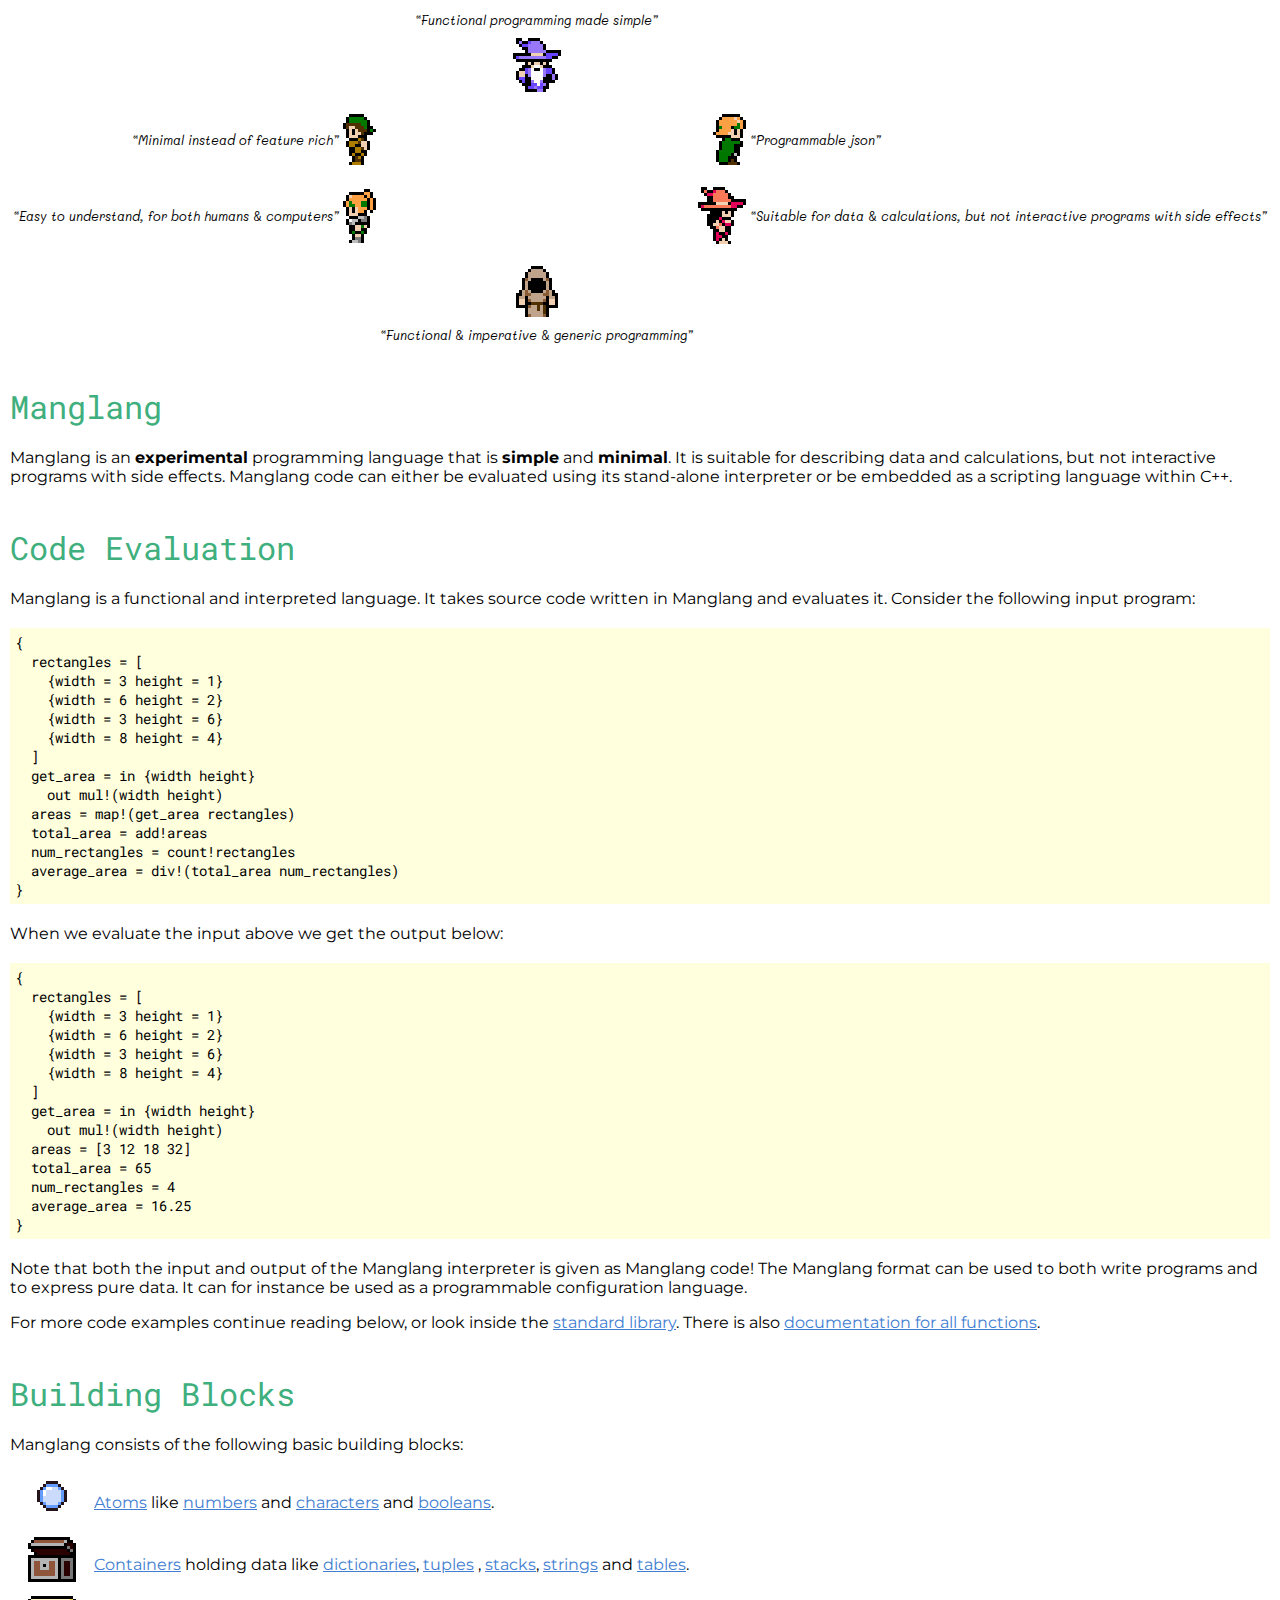
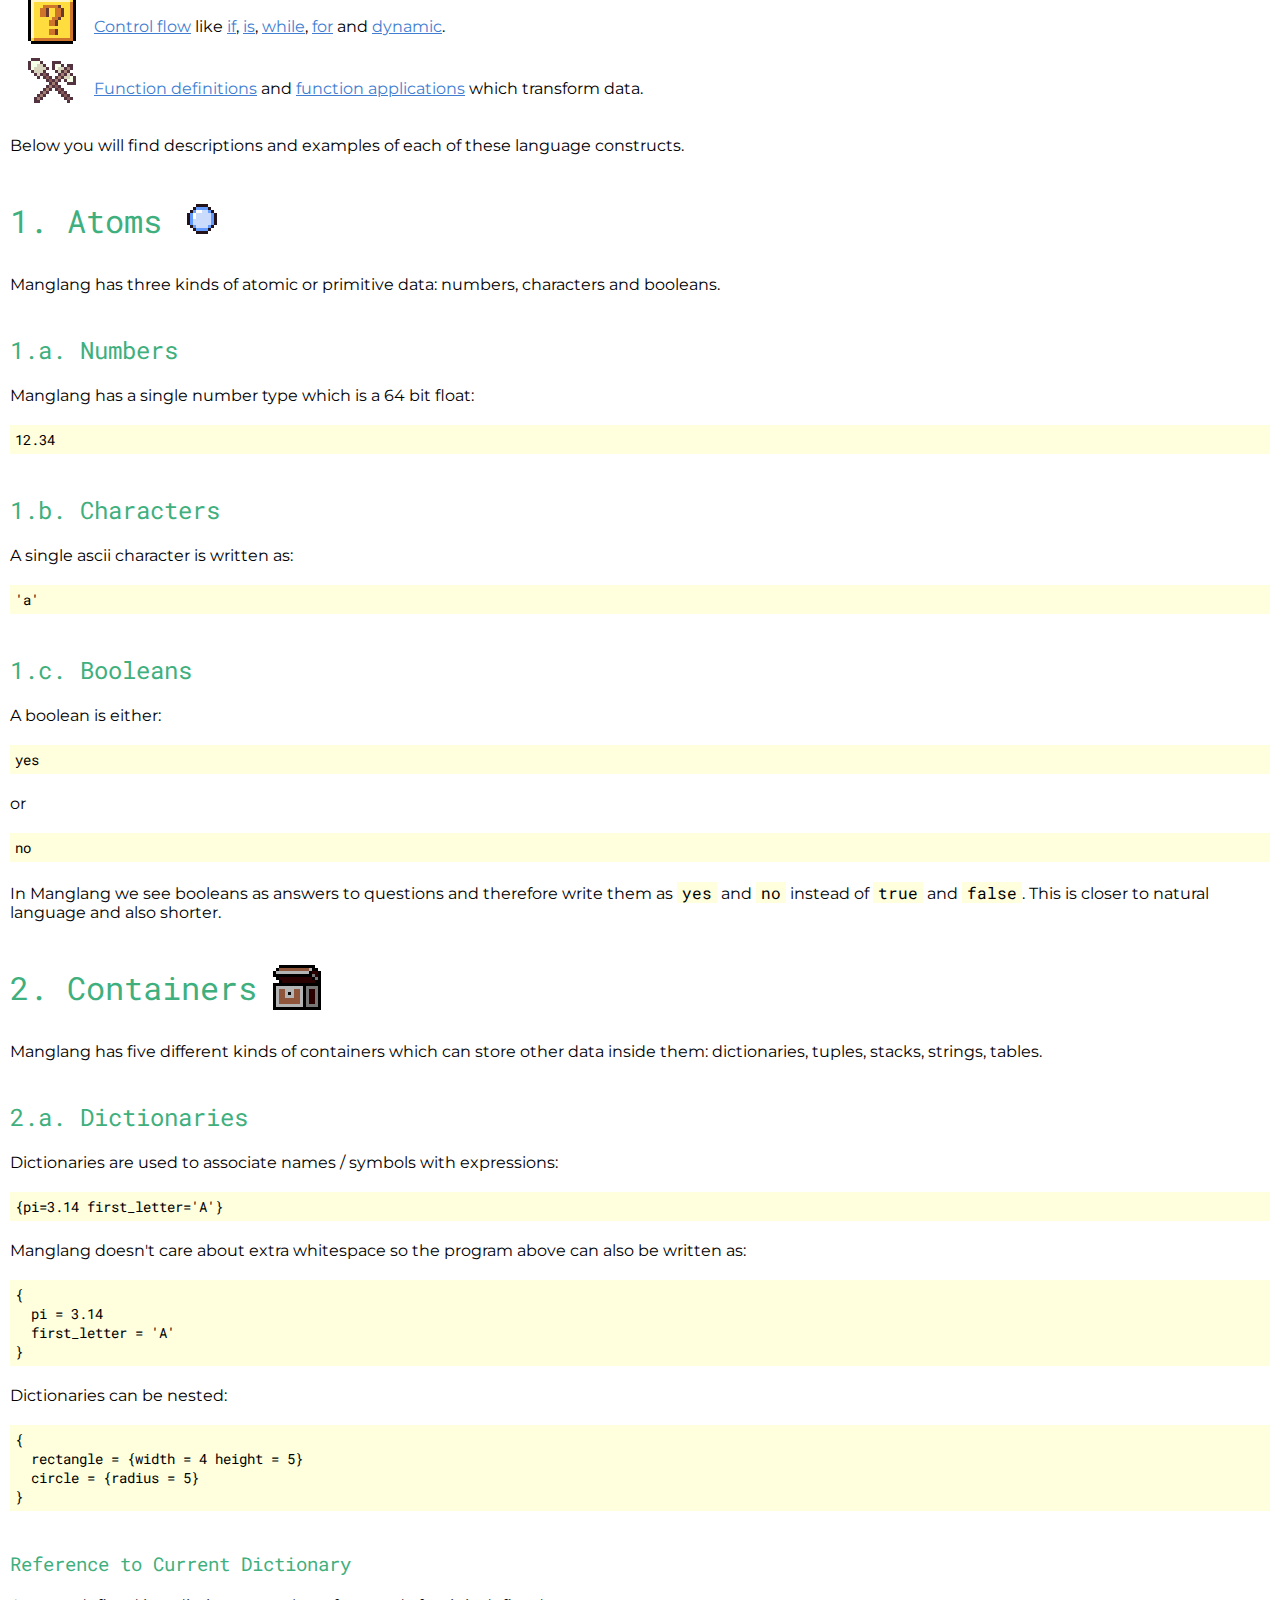
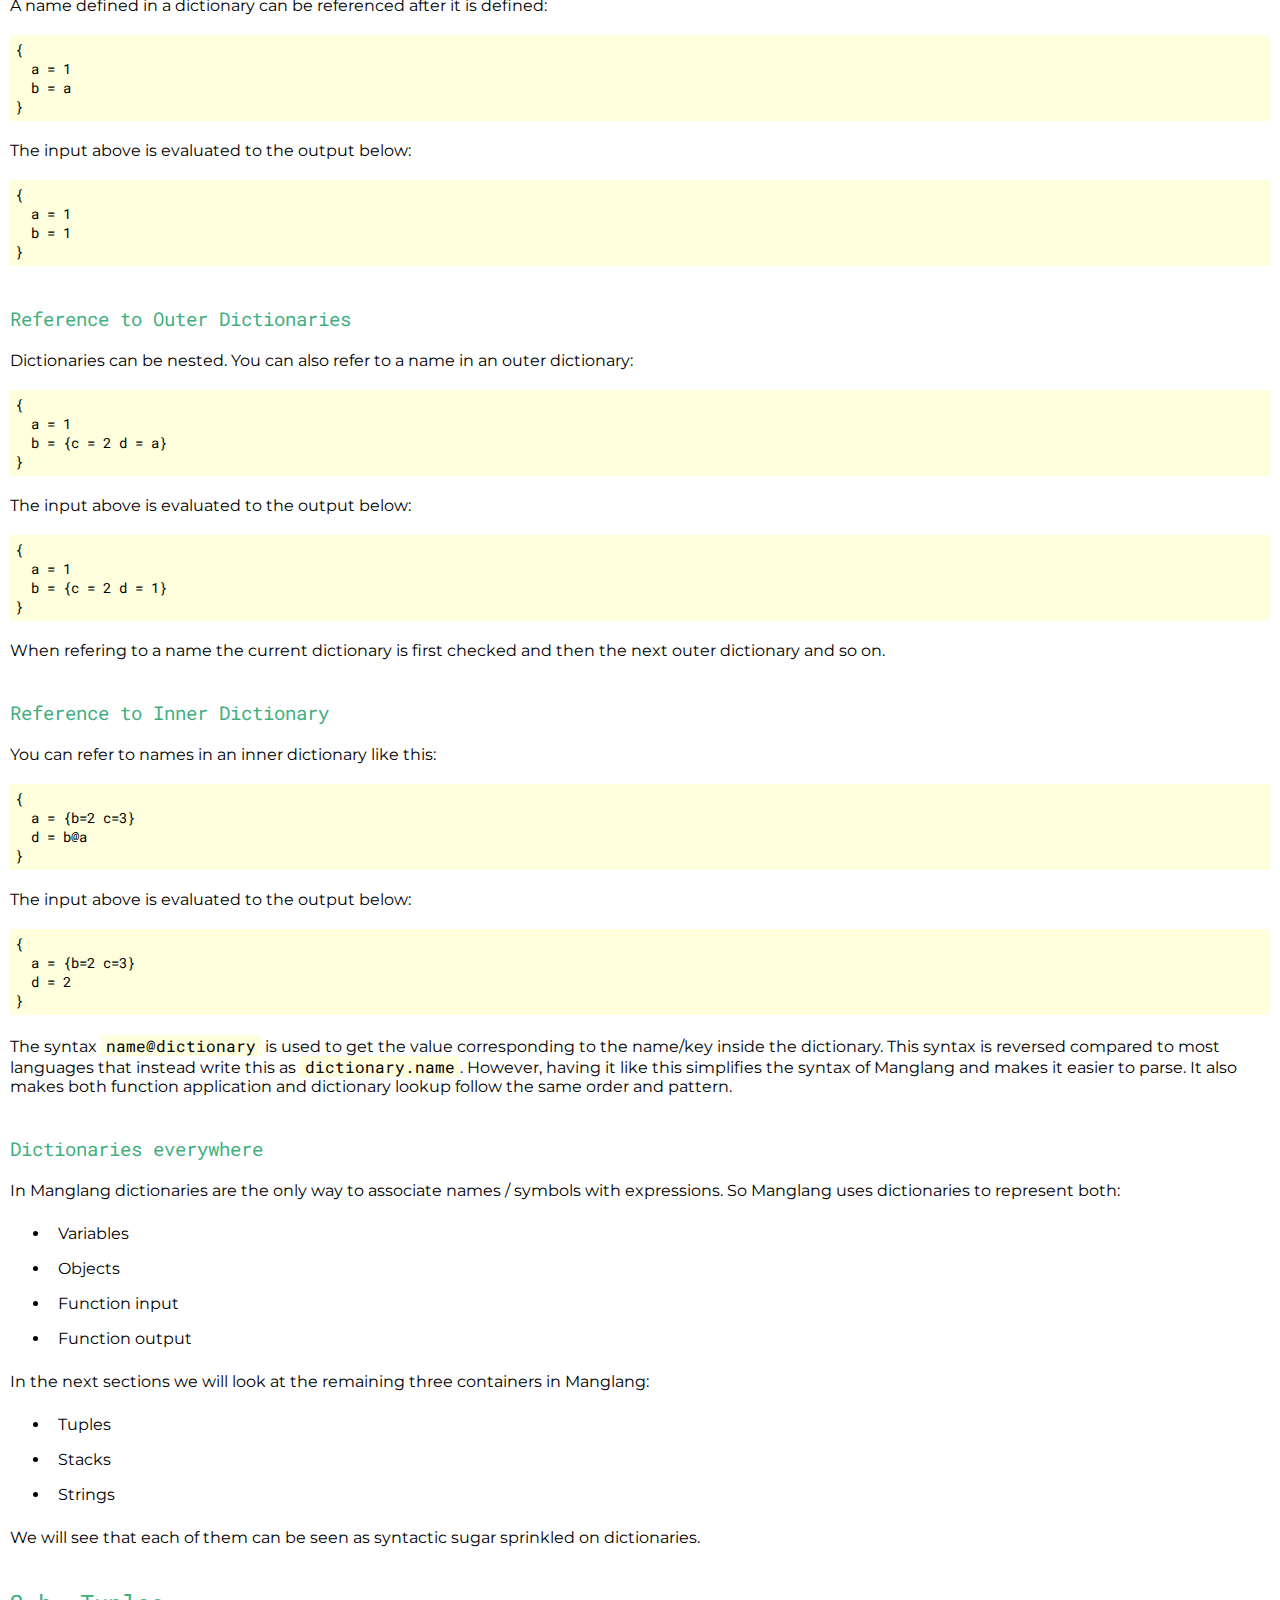
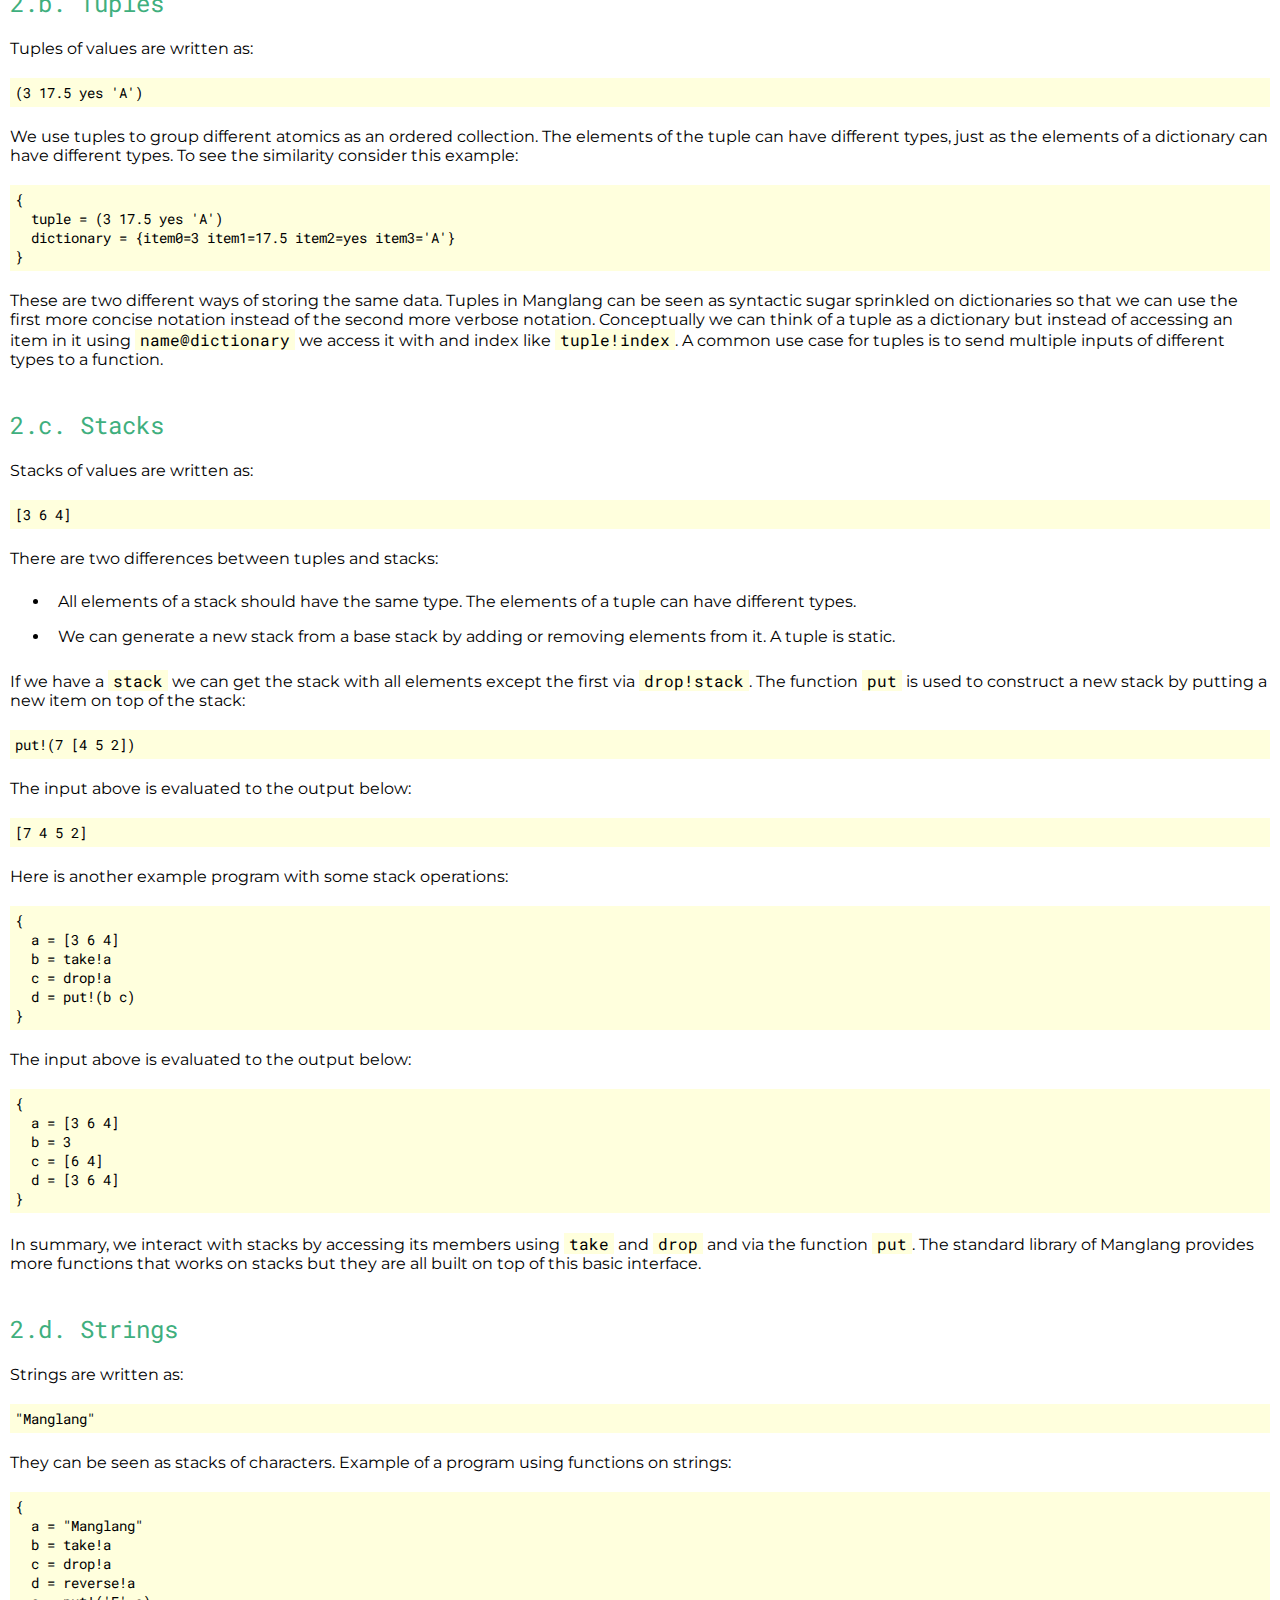
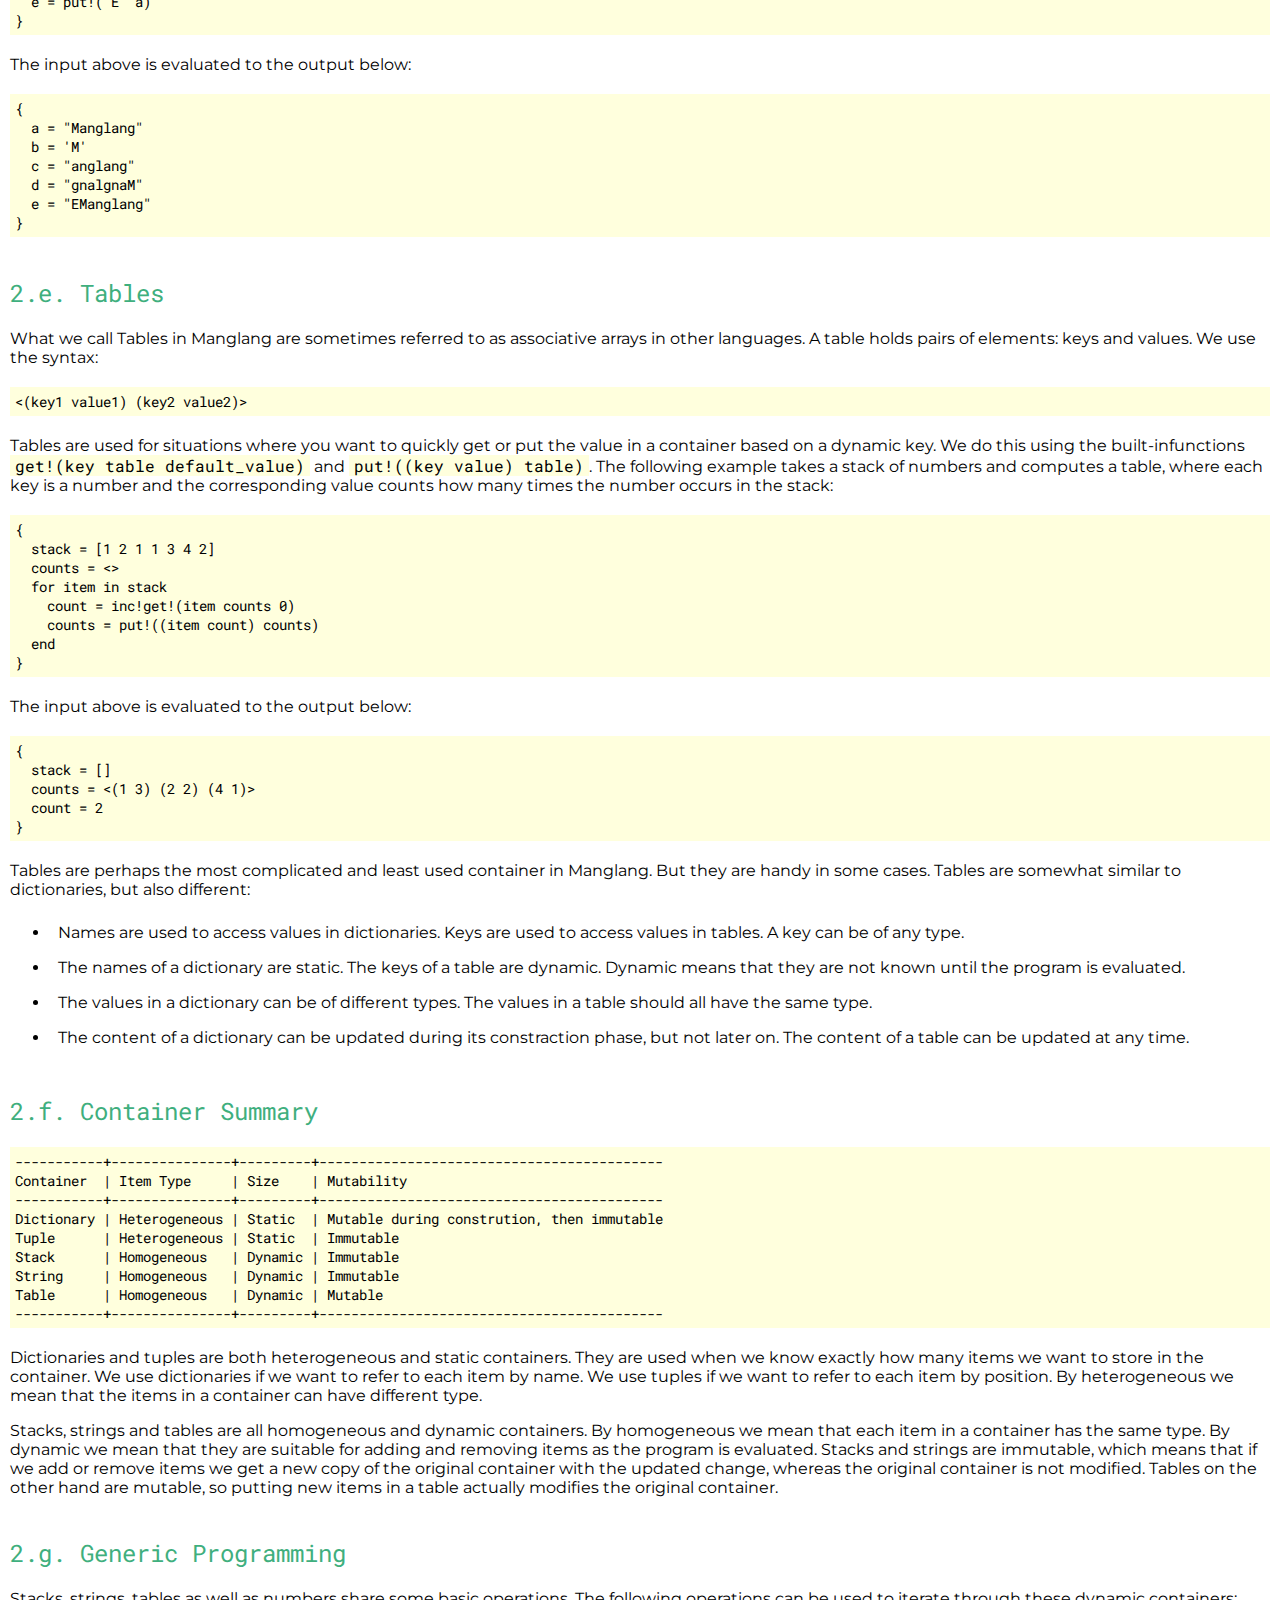
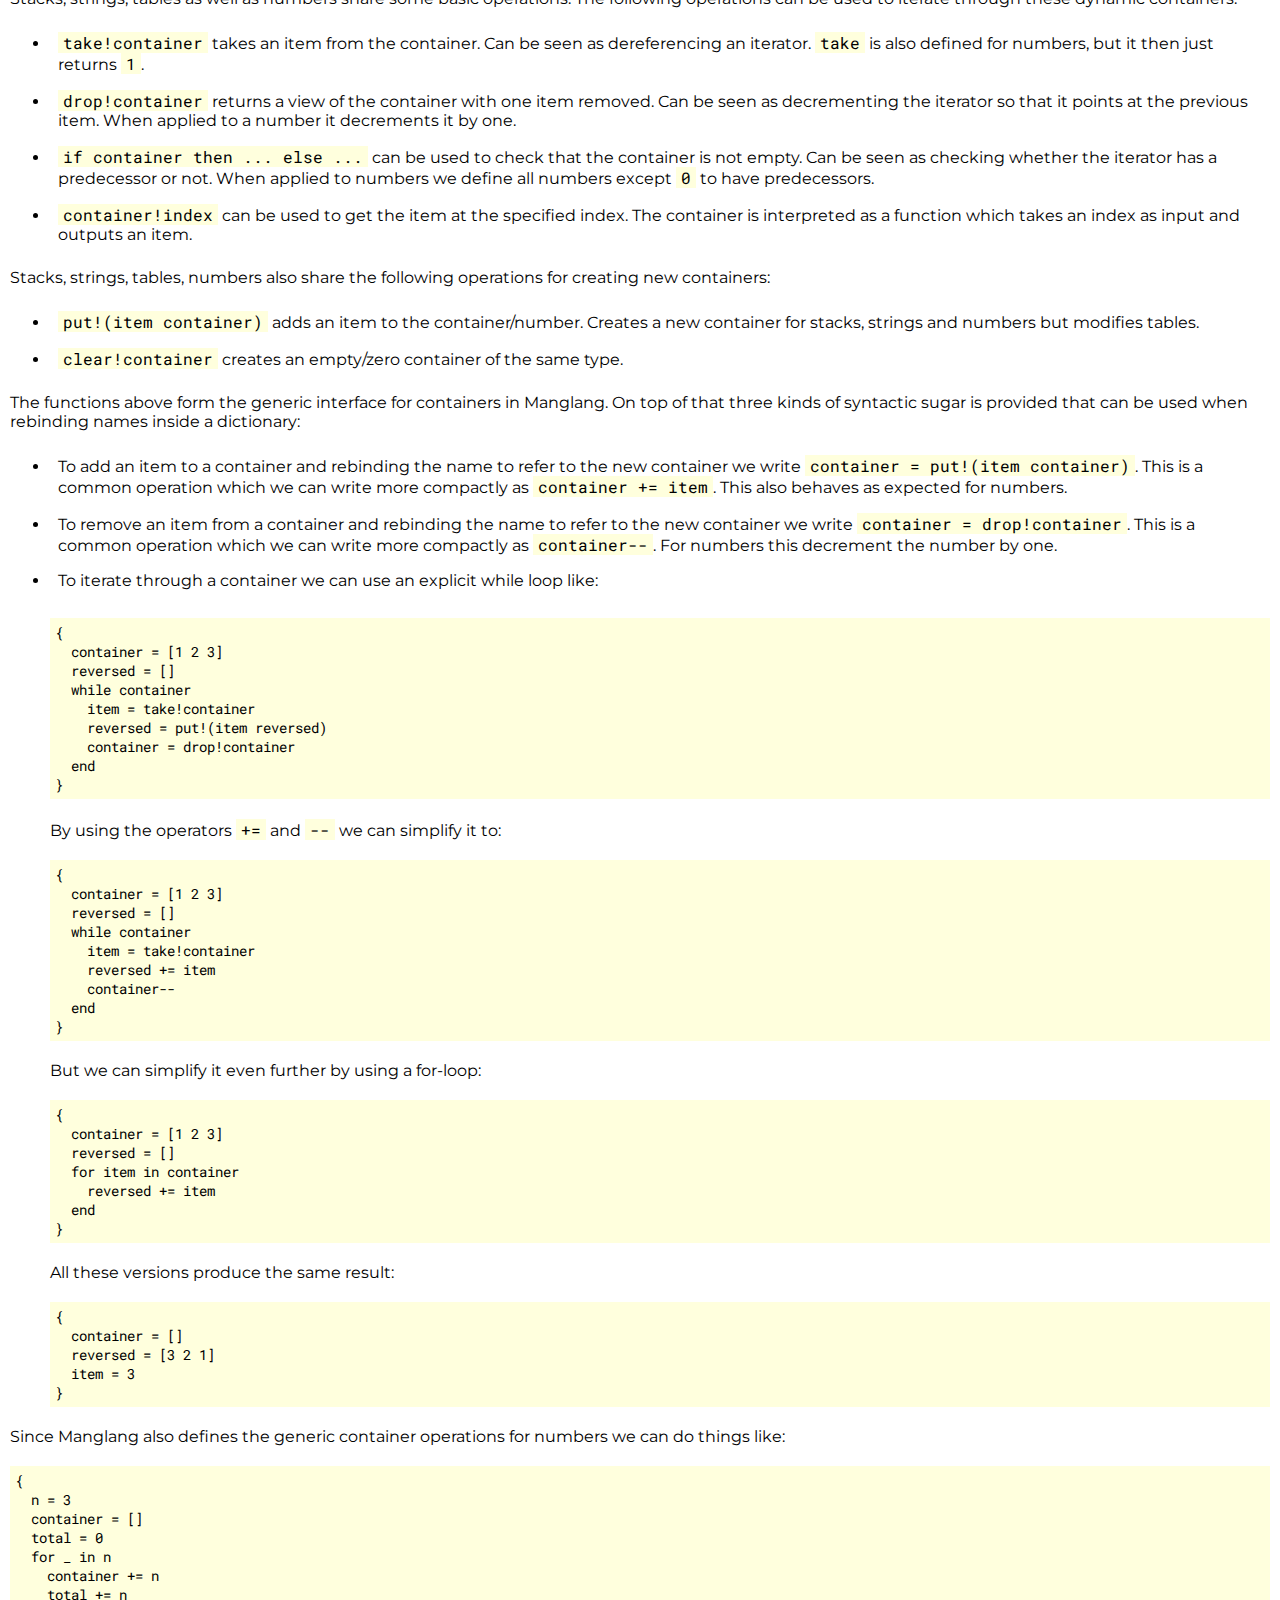
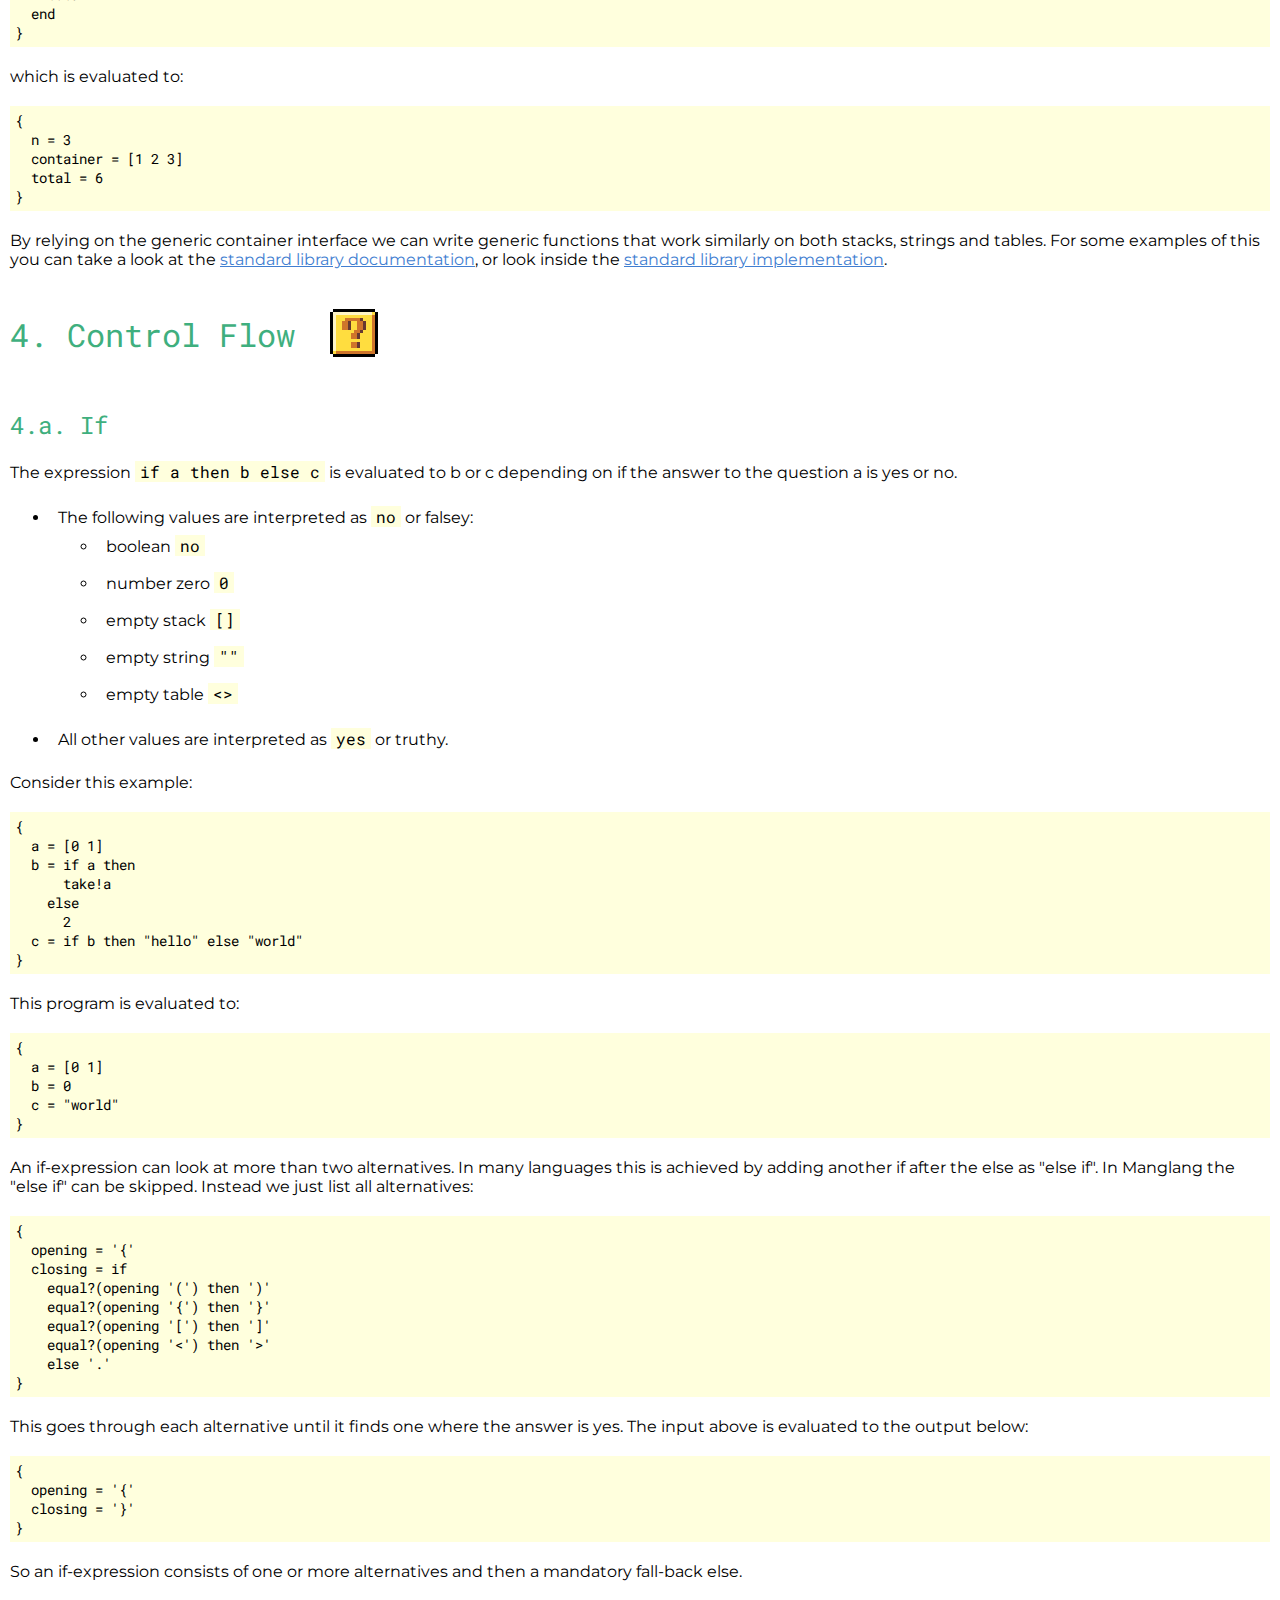
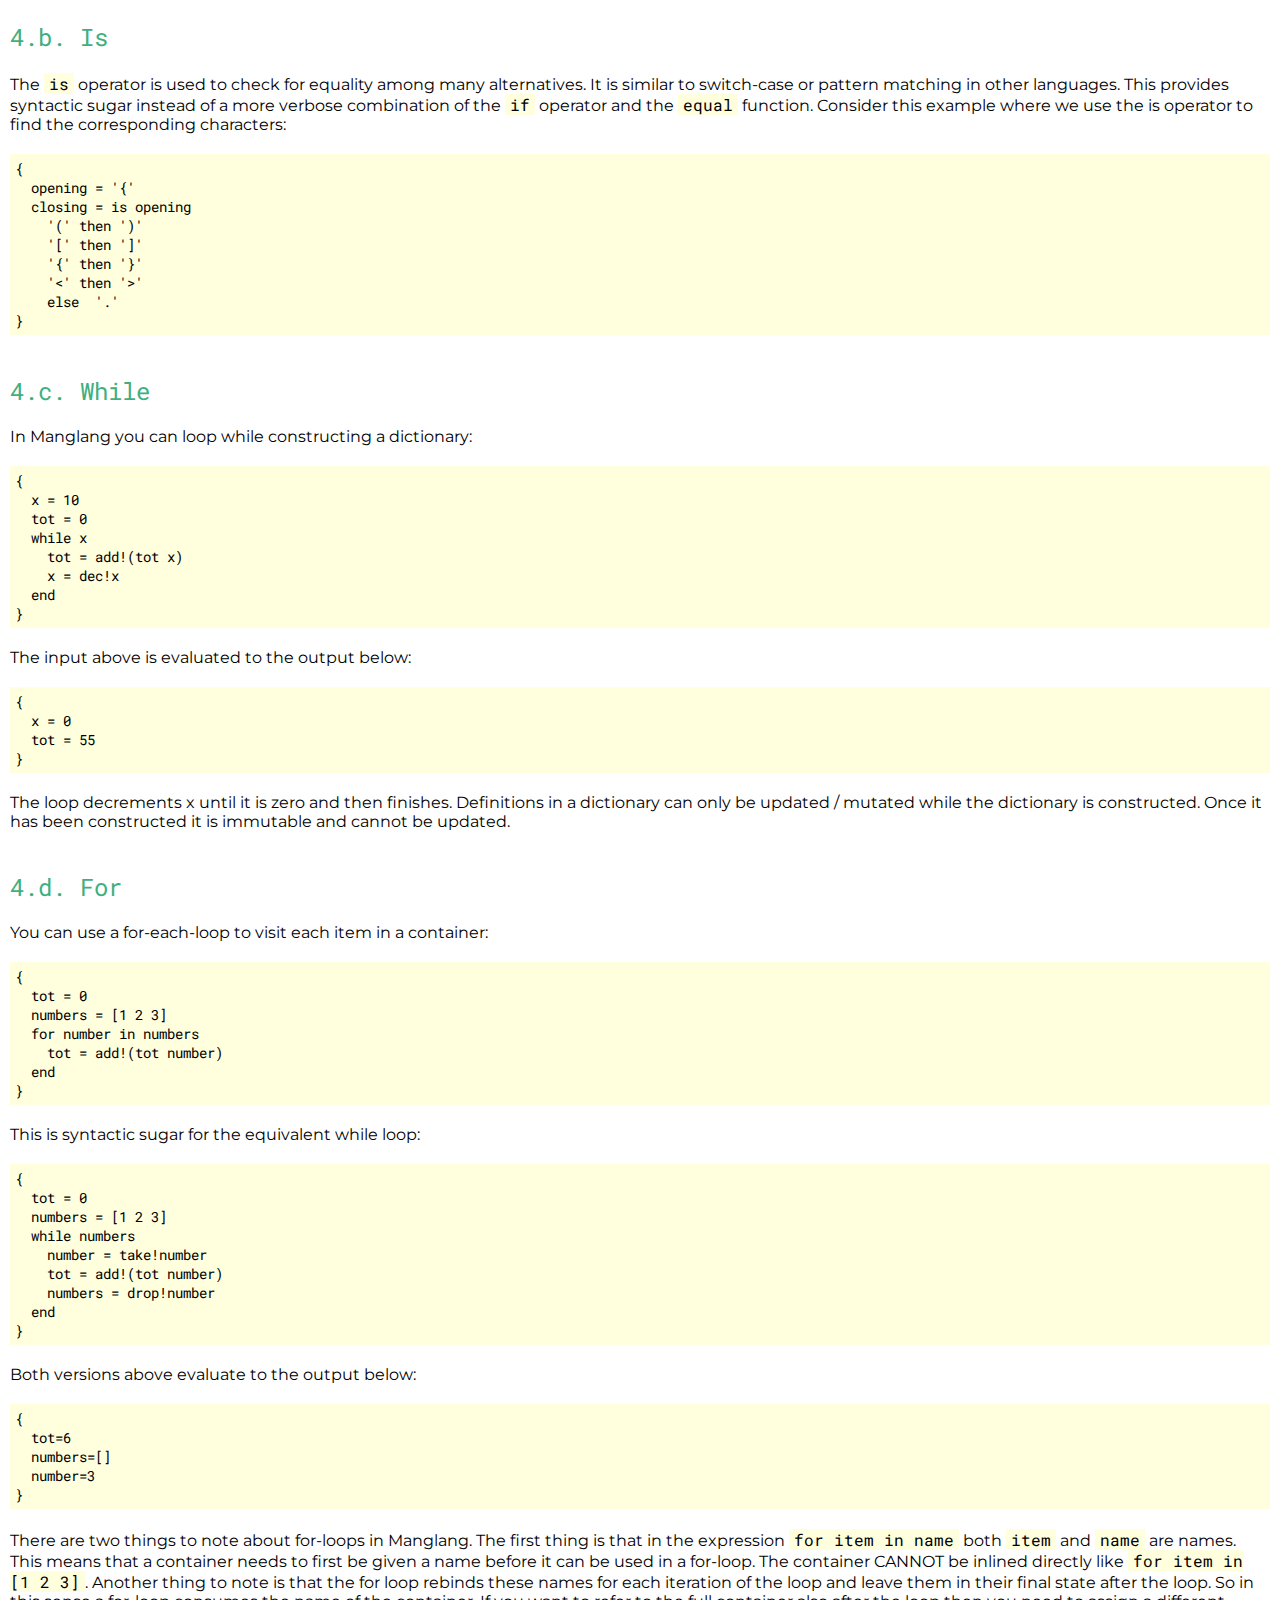
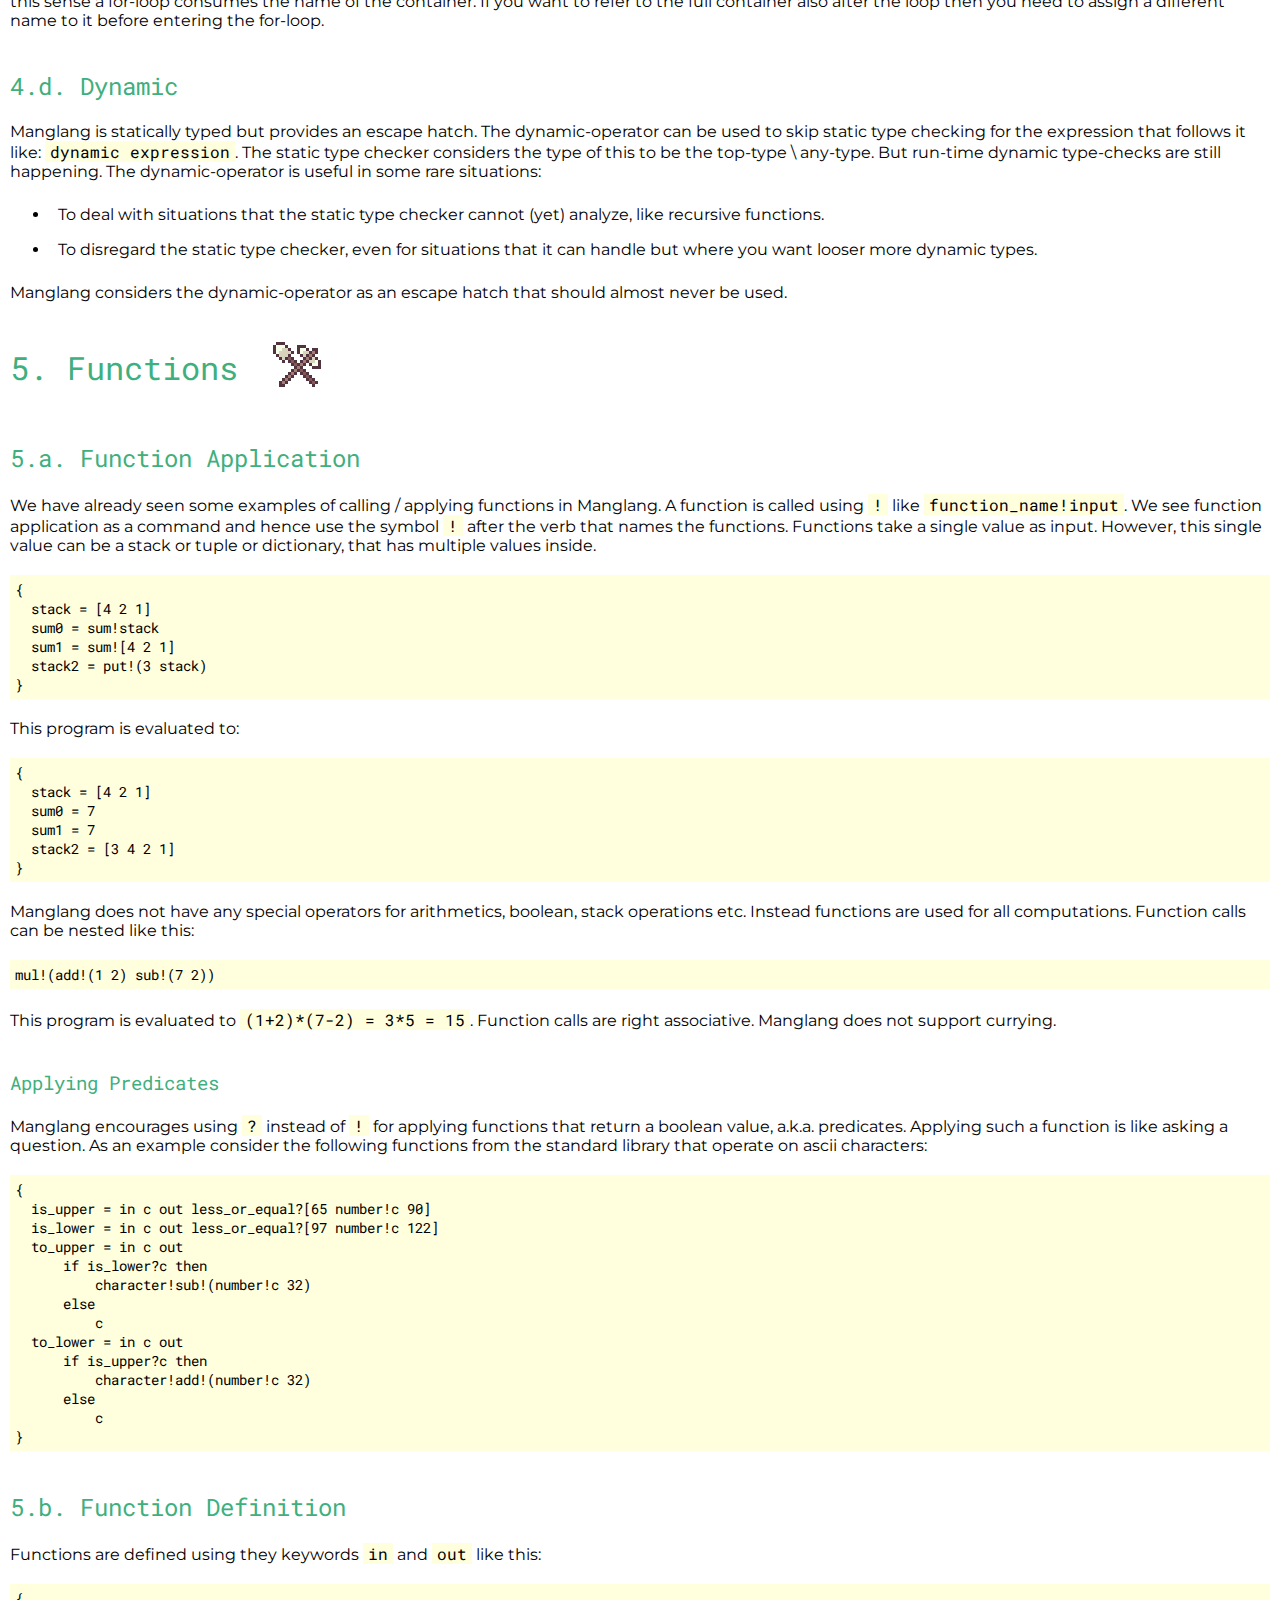
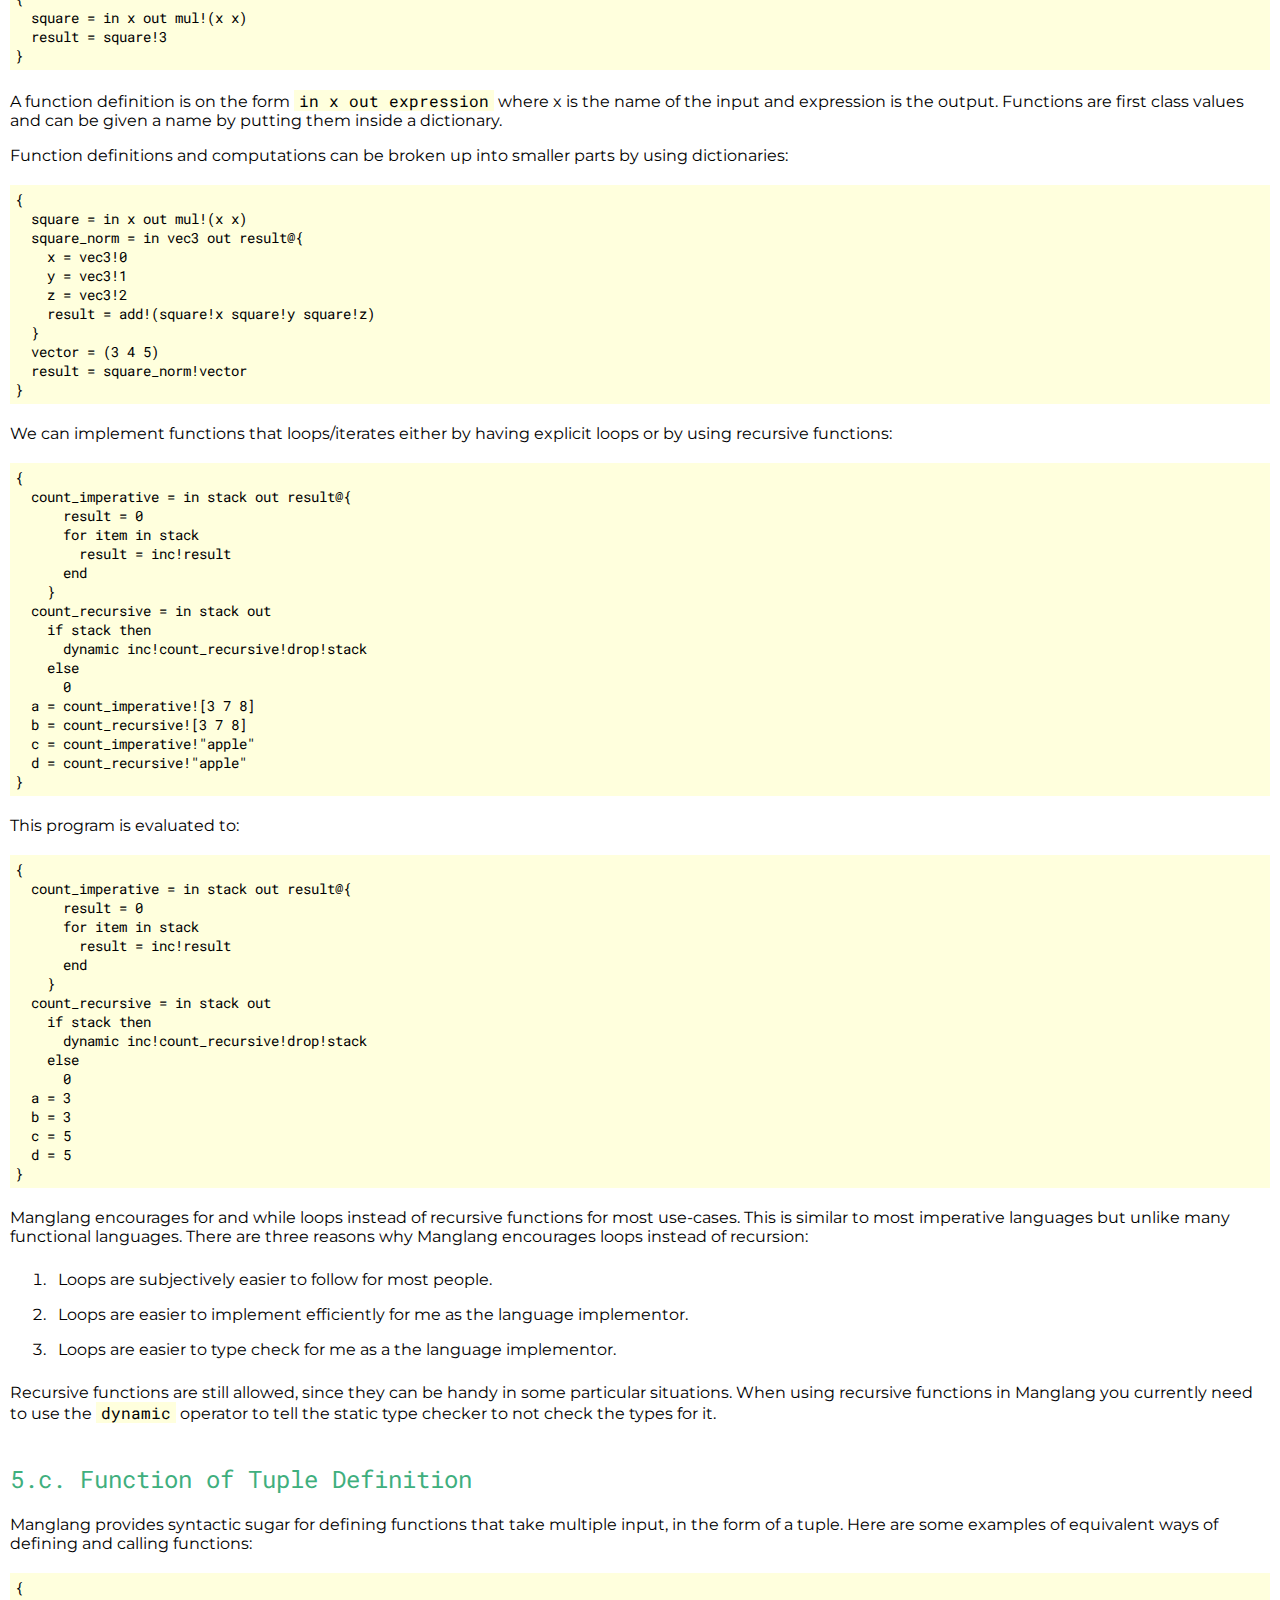
==== docs/index.html @ 060725c0 "Update index.html" ====
<html>
<head>
<meta name="viewport" content="width=device-width, initial-scale=1.0">
<link rel="stylesheet" href="https://fonts.googleapis.com/css?family=Montserrat">
<link rel="stylesheet" href="https://fonts.googleapis.com/css?family=Roboto+Mono">
<link rel="stylesheet" href="https://fonts.googleapis.com/css?family=Mali">
<link rel="stylesheet" href="styles.css">
<title>Manglang</title>
</head>
<body>


<table width=100%>
<tr>
    <td>
    </td>
    <td>
    </td>
    <td align=center>
        <q>Functional programming made simple</q>
        <br>
        <img class="character" src="c6.png">
    </td>
    <td>
    </td>
    <td>
    </td>
</tr>
<tr>
    <td align=right>
        <q>Minimal instead of feature rich</q>
    </td>
    <td>
        <img class="character" src="c5.png">
    </td>
    <td>
    </td>
    <td align=right>
        <img class="character" src="c4.png">
    </td>
    <td>
        <q>Programmable json</q>
    </td>
</tr>
<tr>
    <td align=right>
        <q>Easy to understand, for both humans &amp; computers</q>
    </td>
    <td>
        <img class="character" src="c2.png">
    </td>
    <td>
    </td>
    <td align=right>
        <img class="character" src="c1.png">
    </td>
    <td>
        <q>Suitable for data &amp; calculations, but not interactive programs with side effects</q>
    </td>
</tr>
<tr>
    <td>
    </td>
    <td>
    </td>
    <td align=center>
        <img class="character" src="c3.png"><br>
        <q>Functional &amp; imperative &amp; generic programming</q>
    </td>
    <td>
    </td>
    <td>
    </td>
</tr>
</table>

<h1>Manglang</h1>
<p>
Manglang is an <b>experimental</b> programming language that is <b>simple</b> and <b>minimal</b>.
It is suitable for describing data and calculations, but not interactive programs with side effects. Manglang code can either be evaluated using its stand-alone interpreter or be embedded as a scripting language within C++.
</p>

<h1>Code Evaluation</h1>
<p>
Manglang is a functional and interpreted language.
It takes source code written in Manglang and evaluates it.
Consider the following input program:
</p>
<pre>
{
  rectangles = [
    {width = 3 height = 1}
    {width = 6 height = 2}
    {width = 3 height = 6}
    {width = 8 height = 4}
  ]
  get_area = in {width height}
    out mul!(width height)
  areas = map!(get_area rectangles)
  total_area = add!areas
  num_rectangles = count!rectangles
  average_area = div!(total_area num_rectangles)
}
</pre>

<p>
When we evaluate the input above we get the output below:
</p>
<pre>
{
  rectangles = [
    {width = 3 height = 1}
    {width = 6 height = 2}
    {width = 3 height = 6}
    {width = 8 height = 4}
  ]
  get_area = in {width height}
    out mul!(width height)
  areas = [3 12 18 32]
  total_area = 65
  num_rectangles = 4
  average_area = 16.25
}
</pre>
<p>
Note that both the input and output of the Manglang interpreter is given as Manglang code!
The Manglang format can be used to both write programs and to express pure data.
It can for instance be used as a programmable configuration language.
</p>
<p>
For more code examples continue reading below, or look inside the
<a href="https://github.com/mabur/mang_lang/blob/master/src/built_in_functions/standard_library.h">standard library</a>. There is also <a href="functions.html">documentation for all functions</a>.
</p>

<h1>Building Blocks</h1>
<p>
Manglang consists of the following basic building blocks:
</p>
<table>
<tr>
<td>
<img src="atom.png" width=48 height=48>
</td>
<td>
<a href="#atoms">Atoms</a> like <a href="#numbers">numbers</a> and <a href="#characters">characters</a> and <a href="#booleans">booleans</a>.
</td>
</tr>
<tr>
<td>
<img src="container2.png" width=48 height=48>
</td>
<td>
<a href="#containers">Containers</a> holding data like <a href="#dictionaries">dictionaries</a>, <a href="#tuples">tuples</a> , <a href="#stacks">stacks</a>, <a href="#strings">strings</a> and <a href="#tables">tables</a>.
</td>
</tr>
<tr>
<td>
<img src="control_flow.png" width=48 height=48>
</td>
<td>
<a href="#control_flow">Control flow</a> like <a href="#if">if</a>,  <a href="#is">is</a>, <a href="#while">while</a>, <a href="#for">for</a> and <a href="#dynamic">dynamic</a>.
</td>
</tr>
<tr>
<td>
<img src="function.png" width=48 height=48>
</td>
<td>
<a href="#function_definition">Function definitions</a> and <a href="#function_application">function applications</a> which transform data.
</td>
</tr>
</table>
<p>
Below you will find descriptions and examples of each of these language constructs.
</p>

<h1 id="atoms">1. Atoms<img src="atom.png" width=48 height=48></h1>
<p>
Manglang has three kinds of atomic or primitive data: numbers, characters and booleans.
</p>

<h2 id="numbers">1.a. Numbers</h2>
<p>
Manglang has a single number type which is a 64 bit float:
</p>
<pre>
12.34
</pre>

<h2 id="characters">1.b. Characters</h2>
<p>
A single ascii character is written as:
</p>
<pre>
'a'
</pre>

<h2 id="booleans">1.c. Booleans</h2>
<p>
A boolean is either:
<pre>
yes
</pre>
or
<pre>
no
</pre>
</p>
In Manglang we see booleans as answers to questions and therefore write them as <code>yes</code> and <code>no</code> instead of <code>true</code> and <code>false</code>. This is closer to natural language and also shorter.

<h1 id="containers">2. Containers<img src="container2.png" width=48 height=48></h1>
<p>
Manglang has five different kinds of containers which can store other data inside them: dictionaries, tuples, stacks, strings, tables.
</p>

<h2 id="dictionaries">2.a. Dictionaries</h2>
<p>
Dictionaries are used to associate names / symbols with expressions:
</p>
<pre>
{pi=3.14 first_letter='A'}
</pre>
<p>
Manglang doesn't care about extra whitespace so the program above can also be written as:
</p>
<pre>
{
  pi = 3.14
  first_letter = 'A'
}
</pre>
<p>
Dictionaries can be nested:
</p>
<pre>
{
  rectangle = {width = 4 height = 5}
  circle = {radius = 5}
}
</pre>

<h3 id="reference">Reference to Current Dictionary</h2>
<p>
A name defined in a dictionary can be referenced after it is defined:
</p>
<pre>
{
  a = 1
  b = a
}
</pre>
<p>
The input above is evaluated to the output below:
</p>
<pre>
{
  a = 1
  b = 1
}
</pre>
<h3 id="reference">Reference to Outer Dictionaries</h2>
<p>
Dictionaries can be nested. You can also refer to a name in an outer dictionary:
</p>
<pre>
{
  a = 1
  b = {c = 2 d = a}
}
</pre>
<p>
The input above is evaluated to the output below:
</p>
<pre>
{
  a = 1
  b = {c = 2 d = 1}
}
</pre>
<p>
When refering to a name the current dictionary is first checked and then the next outer dictionary and so on.
</p>

<h3 id="child_reference">Reference to Inner Dictionary</h2>
<p>
You can refer to names in an inner dictionary like this:
</p>
<pre>
{
  a = {b=2 c=3}
  d = b@a
}
</pre>
<p>
The input above is evaluated to the output below:
</p>
<pre>
{
  a = {b=2 c=3}
  d = 2
}
</pre>
<p>
The syntax <code>name@dictionary</code> is used to get the value corresponding to the name/key inside the dictionary.
This syntax is reversed compared to most languages that instead write this as <code>dictionary.name</code>.
However, having it like this simplifies the syntax of Manglang and makes it easier to parse.
It also makes both function application and dictionary lookup follow the same order and pattern. 
</p>

<h3>Dictionaries everywhere</h3>
<p>
In Manglang dictionaries are the only way to associate names / symbols with expressions.
So Manglang uses dictionaries to represent both:
<ul>
<li>Variables</li>
<li>Objects</li>
<li>Function input</li>
<li>Function output</li>
</ul>
In the next sections we will look at the remaining three containers in Manglang:
<ul>
<li>Tuples</li>
<li>Stacks</li>
<li>Strings</li>
</ul>
We will see that each of them can be seen as syntactic sugar sprinkled on dictionaries.
</p>

<h2 id="tuples">2.b. Tuples</h2>
<p>Tuples of values are written as:</p>
<pre>
(3 17.5 yes 'A')
</pre>
<p>
We use tuples to group different atomics as an ordered collection. The elements of the tuple can have different types, just as the elements of a dictionary can have different types. To see the similarity consider this example:
</p>
<pre>
{
  tuple = (3 17.5 yes 'A')
  dictionary = {item0=3 item1=17.5 item2=yes item3='A'}
}
</pre>
These are two different ways of storing the same data.
Tuples in Manglang can be seen as syntactic sugar sprinkled on dictionaries so that we can use the first more concise notation instead of the second more verbose notation.
Conceptually we can think of a tuple as a dictionary but instead of accessing an item in it using <code>name@dictionary</code> we access it with and index like <code>tuple!index</code>. A common use case for tuples is to send multiple inputs of different types to a function.

<h2 id="stacks">2.c. Stacks</h2>
<p>Stacks of values are written as:</p>
<pre>
[3 6 4]
</pre>
There are two differences between tuples and stacks:
<ul>
<li>All elements of a stack should have the same type. The elements of a tuple can have different types.</li>
<li>We can generate a new stack from a base stack by adding or removing elements from it. A tuple is static.</li>
</ul>
</p>
<p>
If we have a <code>stack</code> we can get the stack with all elements except the first via <code>drop!stack</code>. The function <code>put</code> is used to construct a new stack by putting a new item on top of the stack:
</p>
<pre>
put!(7 [4 5 2])
</pre>
The input above is evaluated to the output below:
<pre>
[7 4 5 2]
</pre>
<p>Here is another example program with some stack operations:</p>
<pre>
{
  a = [3 6 4]
  b = take!a
  c = drop!a
  d = put!(b c) 
}
</pre>
<p>The input above is evaluated to the output below:</p>
<pre>
{
  a = [3 6 4]
  b = 3
  c = [6 4]
  d = [3 6 4]
}
</pre>
In summary, we interact with stacks by accessing its members using <code>take</code> and <code>drop</code> and via the function <code>put</code>. The standard library of Manglang provides more functions that works on stacks but they are all built on top of this basic interface.

<h2 id="strings">2.d. Strings</h2>
<p>
Strings are written as:
</p>
<pre>
"Manglang"
</pre>
<p>
They can be seen as stacks of characters. Example of a program using functions on strings:
</p>
<pre>
{
  a = "Manglang"
  b = take!a
  c = drop!a
  d = reverse!a
  e = put!('E' a)
}
</pre>
The input above is evaluated to the output below:
<pre>
{
  a = "Manglang"
  b = 'M'
  c = "anglang"
  d = "gnalgnaM"
  e = "EManglang"
}
</pre>

<h2 id="tables">2.e. Tables</h2>
<p>
What we call Tables in Manglang are sometimes referred to as associative arrays in other languages. A table holds pairs of elements: keys and values. We use the syntax:
<pre>
&lt;(key1 value1) (key2 value2)&gt;
</pre>
Tables are used for situations where you want to quickly get or put the value in a container based on a dynamic key. We do this using the built-infunctions <code>get!(key table default_value)</code> and <code>put!((key value) table)</code>. The following example takes a stack of numbers and computes a table, where each key is a number and the corresponding value counts how many times the number occurs in the stack:
<pre>
{
  stack = [1 2 1 1 3 4 2]
  counts = <>
  for item in stack
    count = inc!get!(item counts 0)
    counts = put!((item count) counts)
  end
}
</pre>
The input above is evaluated to the output below:
<pre>
{
  stack = []
  counts = <(1 3) (2 2) (4 1)>
  count = 2
}
</pre>
Tables are perhaps the most complicated and least used container in Manglang. But they are handy in some cases.
Tables are somewhat similar to dictionaries, but also different:
<ul>
<li>Names are used to access values in dictionaries. Keys are used to access values in tables. A key can be of any type.</li>
<li>The names of a dictionary are static. The keys of a table are dynamic. Dynamic means that they are not known until the program is evaluated.</li>
<li>The values in a dictionary can be of different types. The values in a table should all have the same type.</li>
<li>The content of a dictionary can be updated during its constraction phase, but not later on. The content of a table can be updated at any time.</li>
</ul>

<h2 id="container_summary">2.f. Container Summary</h2>
<pre>
-----------+---------------+---------+-------------------------------------------
Container  | Item Type     | Size    | Mutability
-----------+---------------+---------+-------------------------------------------
Dictionary | Heterogeneous | Static  | Mutable during constrution, then immutable
Tuple      | Heterogeneous | Static  | Immutable
Stack      | Homogeneous   | Dynamic | Immutable
String     | Homogeneous   | Dynamic | Immutable
Table      | Homogeneous   | Dynamic | Mutable  
-----------+---------------+---------+-------------------------------------------
</pre>
<p>
Dictionaries and tuples are both heterogeneous and static containers. They are used when we know exactly how many items we want to store in the container. We use dictionaries if we want to refer to each item by name. We use tuples if we want to refer to each item by position. By heterogeneous we mean that the items in a container can have different type.
</p>
<p>
Stacks, strings and tables are all homogeneous and dynamic containers.

By homogeneous we mean that each item in a container has the same type.

By dynamic we mean that they are suitable for adding and removing items as the program is evaluated.

Stacks and strings are immutable, which means that if we add or remove items we get a new copy of the original container with the updated change, whereas the original container is not modified. Tables on the other hand are mutable, so putting new items in a table actually modifies the original container.
</p>

<h2 id="generic_programming">2.g. Generic Programming</h2>
<p>
Stacks, strings, tables as well as numbers share some basic operations. The following operations can be used to iterate through these dynamic containers:
<ul>
<li><code>take!container</code> takes an item from the container. Can be seen as dereferencing an iterator. <code>take</code> is also defined for numbers, but it then just returns <code>1</code>.</li>
<li><code>drop!container</code> returns a view of the container with one item removed. Can be seen as decrementing the iterator so that it points at the previous item. When applied to a number it decrements it by one.</li>
<li><code>if container then ... else ...</code> can be used to check that the container is not empty. Can be seen as checking whether the iterator has a predecessor or not. When applied to numbers we define all numbers except <code>0</code> to have predecessors.</li>
<li><code>container!index</code> can be used to get the item at the specified index. The container is interpreted as a function which takes an index as input and outputs an item.</li>
</ul>
<p>
Stacks, strings, tables, numbers also share the following operations for creating new containers:
</p>
<ul>
<li><code>put!(item container)</code> adds an item to the container/number. Creates a new container for stacks, strings and numbers but modifies tables.</li>
<li><code>clear!container</code> creates an empty/zero container of the same type.</li>
</ul>
</p>

<p>
The functions above form the generic interface for containers in Manglang. On top of that three kinds of syntactic sugar is provided that can be used when rebinding names inside a dictionary:
</p>
<ul>
<li>To add an item to a container and rebinding the name to refer to the new container we write <code>container = put!(item container)</code>. This is a common operation which we can write more compactly as <code>container += item</code>. This also behaves as expected for numbers.</li>
<li>To remove an item from a container and rebinding the name to refer to the new container we write <code>container = drop!container</code>. This is a common operation which we can write more compactly as <code>container--</code>. For numbers this decrement the number by one.</li>
<li>To iterate through a container we can use an explicit while loop like:</li>
<pre>
{
  container = [1 2 3]
  reversed = []
  while container
    item = take!container
    reversed = put!(item reversed)
    container = drop!container
  end
}
</pre>
By using the operators <code>+=</code> and <code>--</code> we can simplify it to:
<pre>
{
  container = [1 2 3]
  reversed = []
  while container
    item = take!container
    reversed += item
    container--
  end
}
</pre>
But we can simplify it even further by using a for-loop:
<pre>
{
  container = [1 2 3]
  reversed = []
  for item in container
    reversed += item
  end
}
</pre>
All these versions produce the same result:
<pre>
{
  container = []
  reversed = [3 2 1]
  item = 3
}
</pre>
</ul>
<p>
Since Manglang also defines the generic container operations for numbers we can do things like:
</p>
<pre>
{
  n = 3
  container = []
  total = 0
  for _ in n
    container += n
    total += n
  end
}
</pre>
which is evaluated to:
<pre>
{
  n = 3
  container = [1 2 3]
  total = 6
}
</pre>

<p>
By relying on the generic container interface we can write generic functions that work similarly on both stacks, strings and tables. For some examples of this you can take a look at the <a href="functions.html">standard library documentation</a>,  or look inside the
<a href="https://github.com/mabur/mang_lang/blob/master/src/built_in_functions/standard_library.h">standard library implementation</a>.
</p>

<h1 id="control_flow">4. Control Flow <img src="control_flow.png" width=48 height=48></h1>

<h2 id="if">4.a. If</h2>
<p>
The expression <code>if a then b else c</code> is evaluated to b or c depending on if the answer to the question a is yes or no.
<ul>
<li>
The following values are interpreted as <code>no</code> or falsey:
    <ul>
        <li>boolean <code>no</code></li>
        <li>number zero <code>0</code></li>
        <li>empty stack <code>[]</code></li>
        <li>empty string <code>""</code> </li>
        <li>empty table <code><></code> </li>
    </ul>
</li>
<li>
All other values are interpreted as <code>yes</code> or truthy.
</li>
</ul>
Consider this example:
</p>
<pre>
{
  a = [0 1]
  b = if a then
      take!a
    else
      2
  c = if b then "hello" else "world"
}
</pre>
<p>
This program is evaluated to:
</p>
<pre>
{
  a = [0 1]
  b = 0
  c = "world"
}
</pre>
An if-expression can look at more than two alternatives. In many languages this is achieved by adding another if after the else as "else if". In Manglang the "else if" can be skipped. Instead we just list all alternatives:
<pre>
{
  opening = '{'
  closing = if
    equal?(opening '(') then ')'
    equal?(opening '{') then '}'
    equal?(opening '[') then ']'
    equal?(opening '<') then '>'
    else '.'
}
</pre>
This goes through each alternative until it finds one where the answer is yes. The input above is evaluated to the output below:
<pre>
{
  opening = '{'
  closing = '}'
}
</pre>
So an if-expression consists of one or more alternatives and then a mandatory fall-back else.

<h2 id="is">4.b. Is</h2>
<p>
The <code>is</code> operator is used to check for equality among many alternatives. It is similar to switch-case or pattern matching in other languages.
This provides syntactic sugar instead of a more verbose combination of the <code>if</code> operator and the <code>equal</code> function. Consider this example where we use the is operator to find the corresponding characters:
</p>
<pre>
{
  opening = '{'
  closing = is opening
    '(' then ')'
    '[' then ']'
    '{' then '}'
    '<' then '>'
    else  '.'
}
</pre>

<h2 id="while">4.c. While</h2>
<p>
In Manglang you can loop while constructing a dictionary:
</p>
<pre>
{
  x = 10
  tot = 0
  while x
    tot = add!(tot x)
    x = dec!x
  end
}
</pre>
The input above is evaluated to the output below:
<pre>
{
  x = 0
  tot = 55
}
</pre>
<p>
The loop decrements x until it is zero and then finishes.
Definitions in a dictionary can only be updated / mutated while the dictionary is constructed.
Once it has been constructed it is immutable and cannot be updated.
</p>

<h2 id="for">4.d. For</h2>
<p>
You can use a for-each-loop to visit each item in a container:
</p>
<pre>
{
  tot = 0
  numbers = [1 2 3]
  for number in numbers
    tot = add!(tot number)
  end
}
</pre>
This is syntactic sugar for the equivalent while loop:
<pre>
{
  tot = 0
  numbers = [1 2 3]
  while numbers
    number = take!number
    tot = add!(tot number)
    numbers = drop!number
  end
}
</pre>
Both versions above evaluate to the output below:
<pre>
{
  tot=6
  numbers=[]
  number=3
}
</pre>

<p>
There are two things to note about for-loops in Manglang. The first thing is that in the expression <code>for item in name</code> both <code>item</code> and <code>name</code> are names. This means that a container needs to first be given a name before it can be used in a for-loop. The container CANNOT be inlined directly like <code>for item in [1 2 3]</code>. Another thing to note is that the for loop rebinds these names for each iteration of the loop and leave them in their final state after the loop. So in this sense a for-loop consumes the name of the container. If you want to refer to the full container also after the loop then you need to assign a different name to it before entering the for-loop.
</p>

<h2 id="dynamic">4.d. Dynamic</h2>
<p>
Manglang is statically typed but provides an escape hatch. The dynamic-operator can be used to skip static type checking for the expression that follows it like: <code>dynamic expression</code>. The static type checker considers the type of this to be the top-type \ any-type. But run-time dynamic type-checks are still happening. The dynamic-operator is useful in some rare situations:
<ul>
    <li>To deal with situations that the static type checker cannot (yet) analyze, like recursive functions.</li>
    <li>To disregard the static type checker, even for situations that it can handle but where you want looser more dynamic types.</li>
</ul>
Manglang considers the dynamic-operator as an escape hatch that should almost never be used.
</p>

<h1 id="functions">5. Functions <img src="function.png" width=48 height=48></h1>

<h2 id="function_application">5.a. Function Application</h2>
<p>
We have already seen some examples of calling / applying functions in Manglang.
A function is called using <code>!</code> like <code>function_name!input</code>.
We see function application as a command and hence use the symbol <code>!</code> after the verb that names the functions.
Functions take a single value as input.
However, this single value can be a stack or tuple or dictionary, that has multiple values inside.
</p>
<pre>
{
  stack = [4 2 1]
  sum0 = sum!stack
  sum1 = sum![4 2 1]
  stack2 = put!(3 stack)
}
</pre>
<p>
This program is evaluated to:
</p>
<pre>
{
  stack = [4 2 1]
  sum0 = 7
  sum1 = 7
  stack2 = [3 4 2 1]
}
</pre>
<p>
Manglang does not have any special operators for arithmetics, boolean, stack operations etc.
Instead functions are used for all computations.
Function calls can be nested like this:
</p>
<pre>
mul!(add!(1 2) sub!(7 2))
</pre>
<p>
This program is evaluated to <code>(1+2)*(7-2) = 3*5 = 15</code>.
Function calls are right associative.
Manglang does not support currying.

<h3>Applying Predicates</h2>
Manglang encourages using <code>?</code> instead of <code>!</code> for applying functions that return a boolean value, a.k.a. predicates. Applying such a function is like asking a question. As an example consider the following functions from the standard library that operate on ascii characters:
<pre>
{
  is_upper = in c out less_or_equal?[65 number!c 90]
  is_lower = in c out less_or_equal?[97 number!c 122]
  to_upper = in c out
      if is_lower?c then
          character!sub!(number!c 32)
      else
          c
  to_lower = in c out
      if is_upper?c then
          character!add!(number!c 32)
      else
          c
}
</pre>
</p>

<h2 id="function_definition">5.b. Function Definition</h2>
<p>
Functions are defined using they keywords <code>in</code> and <code>out</code> like this:
</p>
<pre>
{
  square = in x out mul!(x x)
  result = square!3
}
</pre>
<p>
A function definition is on the form <code>in x out expression</code>
where x is the name of the input and expression is the output.
Functions are first class values and can be given a name by putting them inside a dictionary.

<p>
Function definitions and computations can be broken up into smaller parts by using dictionaries:
</p>
<pre>
{
  square = in x out mul!(x x)
  square_norm = in vec3 out result@{
    x = vec3!0
    y = vec3!1
    z = vec3!2
    result = add!(square!x square!y square!z)
  }
  vector = (3 4 5)
  result = square_norm!vector
}
</pre>
We can implement functions that loops/iterates either by having explicit loops or by using recursive functions:
</p>
<pre>
{
  count_imperative = in stack out result@{
      result = 0
      for item in stack
        result = inc!result
      end  
    }
  count_recursive = in stack out
    if stack then
      dynamic inc!count_recursive!drop!stack
    else
      0
  a = count_imperative![3 7 8]
  b = count_recursive![3 7 8]
  c = count_imperative!"apple"
  d = count_recursive!"apple"
}
</pre>
<p>
This program is evaluated to:
</p>
<pre>
{
  count_imperative = in stack out result@{
      result = 0
      for item in stack
        result = inc!result
      end  
    }
  count_recursive = in stack out
    if stack then
      dynamic inc!count_recursive!drop!stack
    else
      0
  a = 3
  b = 3
  c = 5
  d = 5
}
</pre>
Manglang encourages for and while loops instead of recursive functions for most use-cases. This is similar to most imperative languages but unlike many functional languages. There are three reasons why Manglang encourages loops instead of recursion:
<ol>
<li>Loops are subjectively easier to follow for most people.</li>
<li>Loops are easier to implement efficiently for me as the language implementor.</li>
<li>Loops are easier to type check for me as a the language implementor.</li>
</ol>
Recursive functions are still allowed, since they can be handy in some particular situations. When using recursive functions in Manglang you currently need to use the <code>dynamic</code> operator to tell the static type checker to not check the types for it.
</p>

<h2 id="function_tuple_definition">5.c. Function of Tuple Definition</h2>
<p>
Manglang provides syntactic sugar for defining functions that take multiple input,
in the form of a tuple.
Here are some examples of equivalent ways of defining and calling functions: 
</p>
<pre>
{
  area1 = in rectangle out mul!(rectangle!0 rectangle!1)
  area2 = in (width height) out mul!(width height)
  rectangle = (5 4)
  a = area1!rectangle,
  b = area2!rectangle,
  c = area1!(5 4)
  d = area2!(5 4)
}
</pre>
<p>
The functions <code>area1</code> and <code>area2</code> are equivalent.
They expect the same input and return the same result.
<code>area2</code> just uses syntactic sugar to make its implementation more concise,
by unpacking the elements of the input tuple.
</p>


<h2 id="function_dictionary_definition">5.d. Function of Dictionary Definition</h2>

<p>
Manglang provides syntactic sugar for defining functions that take multiple input,
in the form of a dictionary with named entries.
Here are some examples of equivalent ways of defining and calling functions: 
</p>
<pre>
{
  area1 = in rectangle out mul!(width@rectangle height@rectangle)
  area2 = in {width height} out mul!(width height)
  rectangle = {width = 5 height = 4}
  a = area1!rectangle
  b = area2!rectangle
  c = area1!{width = 5 height = 4}
  d = area2!{width = 5 height = 4}
}
</pre>
<p>
The functions <code>area1</code> and <code>area2</code> are equivalent.
They expect the same input and return the same result.
<code>area2</code> just uses syntactic sugar to make it its implementation more concise,
by unpacking the elements of the input dictionary.
</p>

<h1>More Code Examples</h1>
<p>
For more code examples look inside the
<a href="https://github.com/mabur/mang_lang/blob/master/src/built_in_functions/standard_library.h">standard library</a>.
</p>

<h1>Function Documentation</h1>
<p>
Description of all <a href="functions.html">functions</a> that come with Manglang.
</p>

<h1>Setup</h1>

Manglang is implemented in C++ and does not depend on any external libraries. You can build it in different ways.


<h2>Setup via CMake and Make</h2>
You can build Manglang from a terminal on a system that has a C++ compiler and Cmake and make.
First go to the directory where you want to install manglang and then follow these steps:
<ol>
<li><code>git clone git@github.com:mabur/mang_lang.git</code></li>
<li><code>mkdir mang_lang/src/build</code></li>
<li><code>cd mang_lang/src/build</code></li>
<li><code>cmake -DCMAKE_BUILD_TYPE=Release ..</code></li>
<li><code>make</code></li>
</ol>
This should produce two programs:
<ol>
<li>The Manglang unit tests which you can try by running <code>./tests</code></li>
<li>The Manglang interpreter which you use to run a program written in manglang.
   You can try running the programs found in the examples directory:
<code>./manglang ../../examples/hello_world.txt</code></li>
</ol>

<h2>Setup via CLion</h2>
You can also build Manglang using CLion:
<ol>
<li><code>git clone git@github.com:mabur/mang_lang.git</code></li>
<li>Open <code>mang_lang/src/CMakeLists.txt</code> in CLion and build.</li>
</ol>

<h2>Setup via Visual Studio and CMake</h2>
<ol>
<li><code>git clone git@github.com:mabur/mang_lang.git</code></li>
<li>Open <code>mang_lang/src/CMakeLists.txt</code> in CMake and generate a Visual Studio project.</li>
<li>Open the Visual Studio project and build it.</li>
</ol>

<h2>Setup via Visual Studio</h2>
<ol>
<li><code>git clone git@github.com:mabur/mang_lang.git</code></li>
<li>Create a new Visual Studio project and add the header and source files in <code>mang_lang/src/</code> to it and.</li>
<li>Build the Visual Studio project.</li>
</ol>

<h2>Embed Manglang</h2>
Manglang can also be embedded in another C++ program by including <code>src/mang_lang.h</code> and using the function <code>std::string evaluate(std::string code);</code>

</body>
</html>
---- docs/styles.css ----
body {
  font-family: 'Montserrat';
  font-size: 100%;
  margin: 10px;
}
table {
  font-size: 100%;
  margin: 0px;
  padding: 0px;
}
tr {
  margin: 0px;
  padding: 0px;
}
td {
  margin: 0px;
  padding: 0px;
}
q {
  font-size: 80%;
  font-style:  italic;
  font-family: 'Mali';
}
.character {
  padding: 10px 2px 10px 2px;
}
h1 {
  font-family: 'Roboto Mono';
  font-weight: normal;
  color: #E3322F;
  color: #3FAF7E;
  margin: 40px 0px 20px 0px;
}
h2 {
  font-family: 'Roboto Mono';
  font-weight: normal;
  color: #3FAF7E;
  margin: 40px 0px 20px 0px;
}
h3 {
  font-family: 'Roboto Mono';
  font-weight: normal;
  color: #3FAF7E;
  margin: 40px 0px 20px 0px;
}
pre {
  font-family: 'Roboto Mono';
  font-size: 90%;
  color: #000000;
  background-color: #FFFFDD;
  padding: 5px;
  margin: 20px 0px 20px 0px;
}
code {
  background-color: #FFFFDD;
  font-family: 'Roboto Mono';
  padding: 0px 5px 0px 5px;
}
li {
  padding: 8px;   
}
img {
  image-rendering: crisp-edges;
  image-rendering: pixelated;
  vertical-align: middle;
  padding: 0px 16px 12px 16px;
}
a {
  color: #6B6FFF;
  color: #417ED1;
}
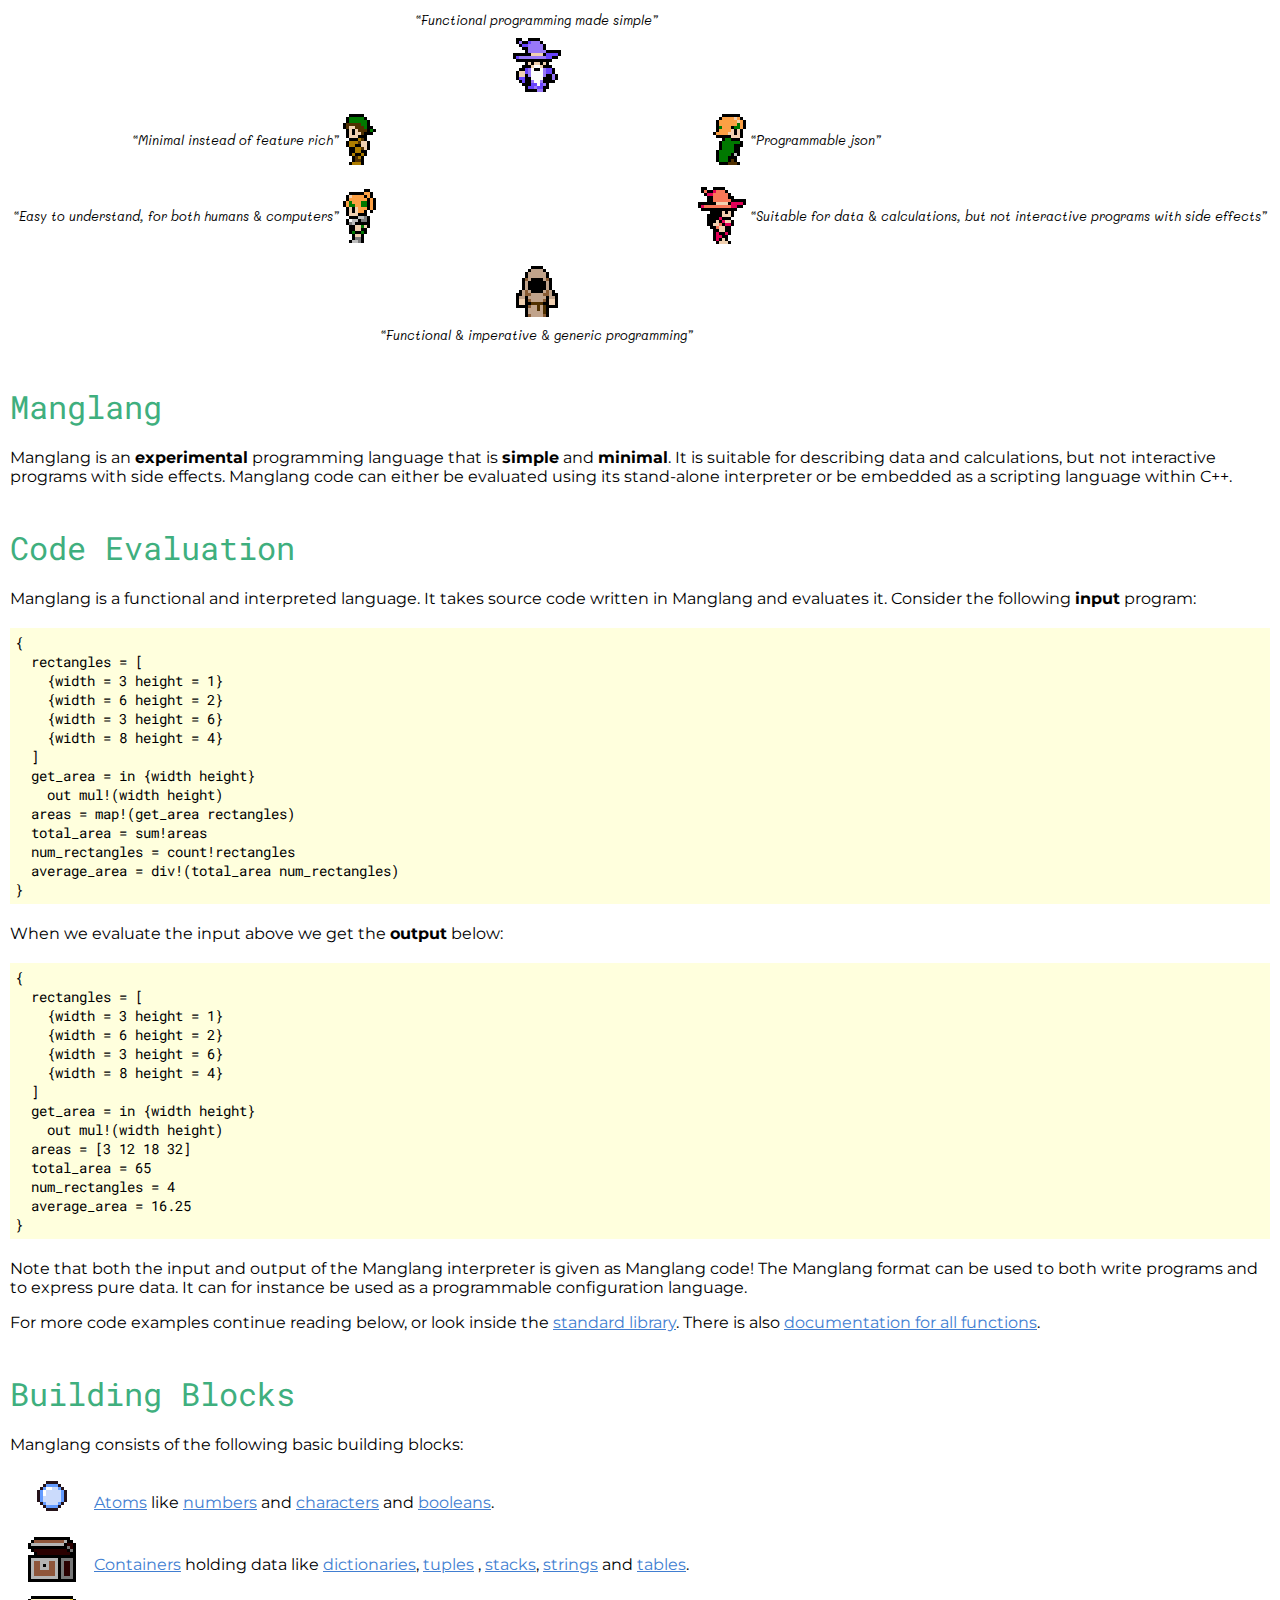
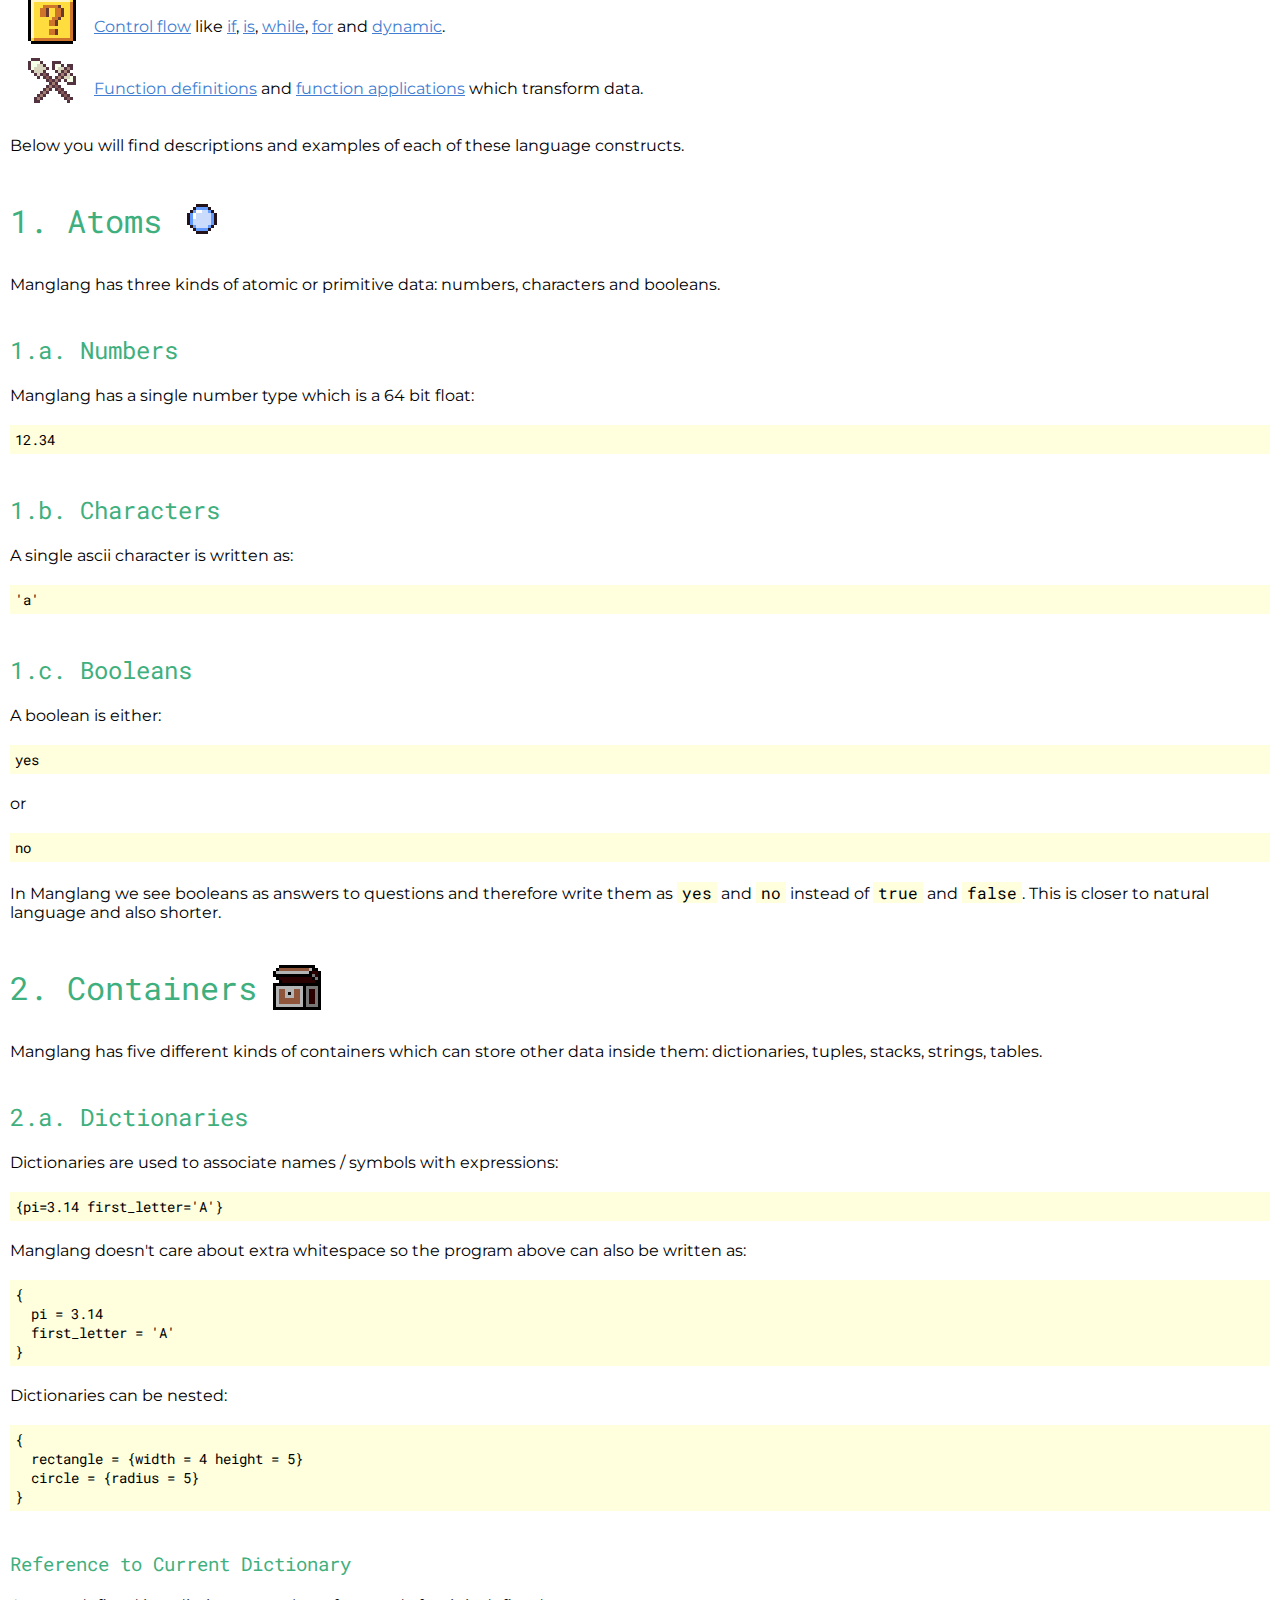
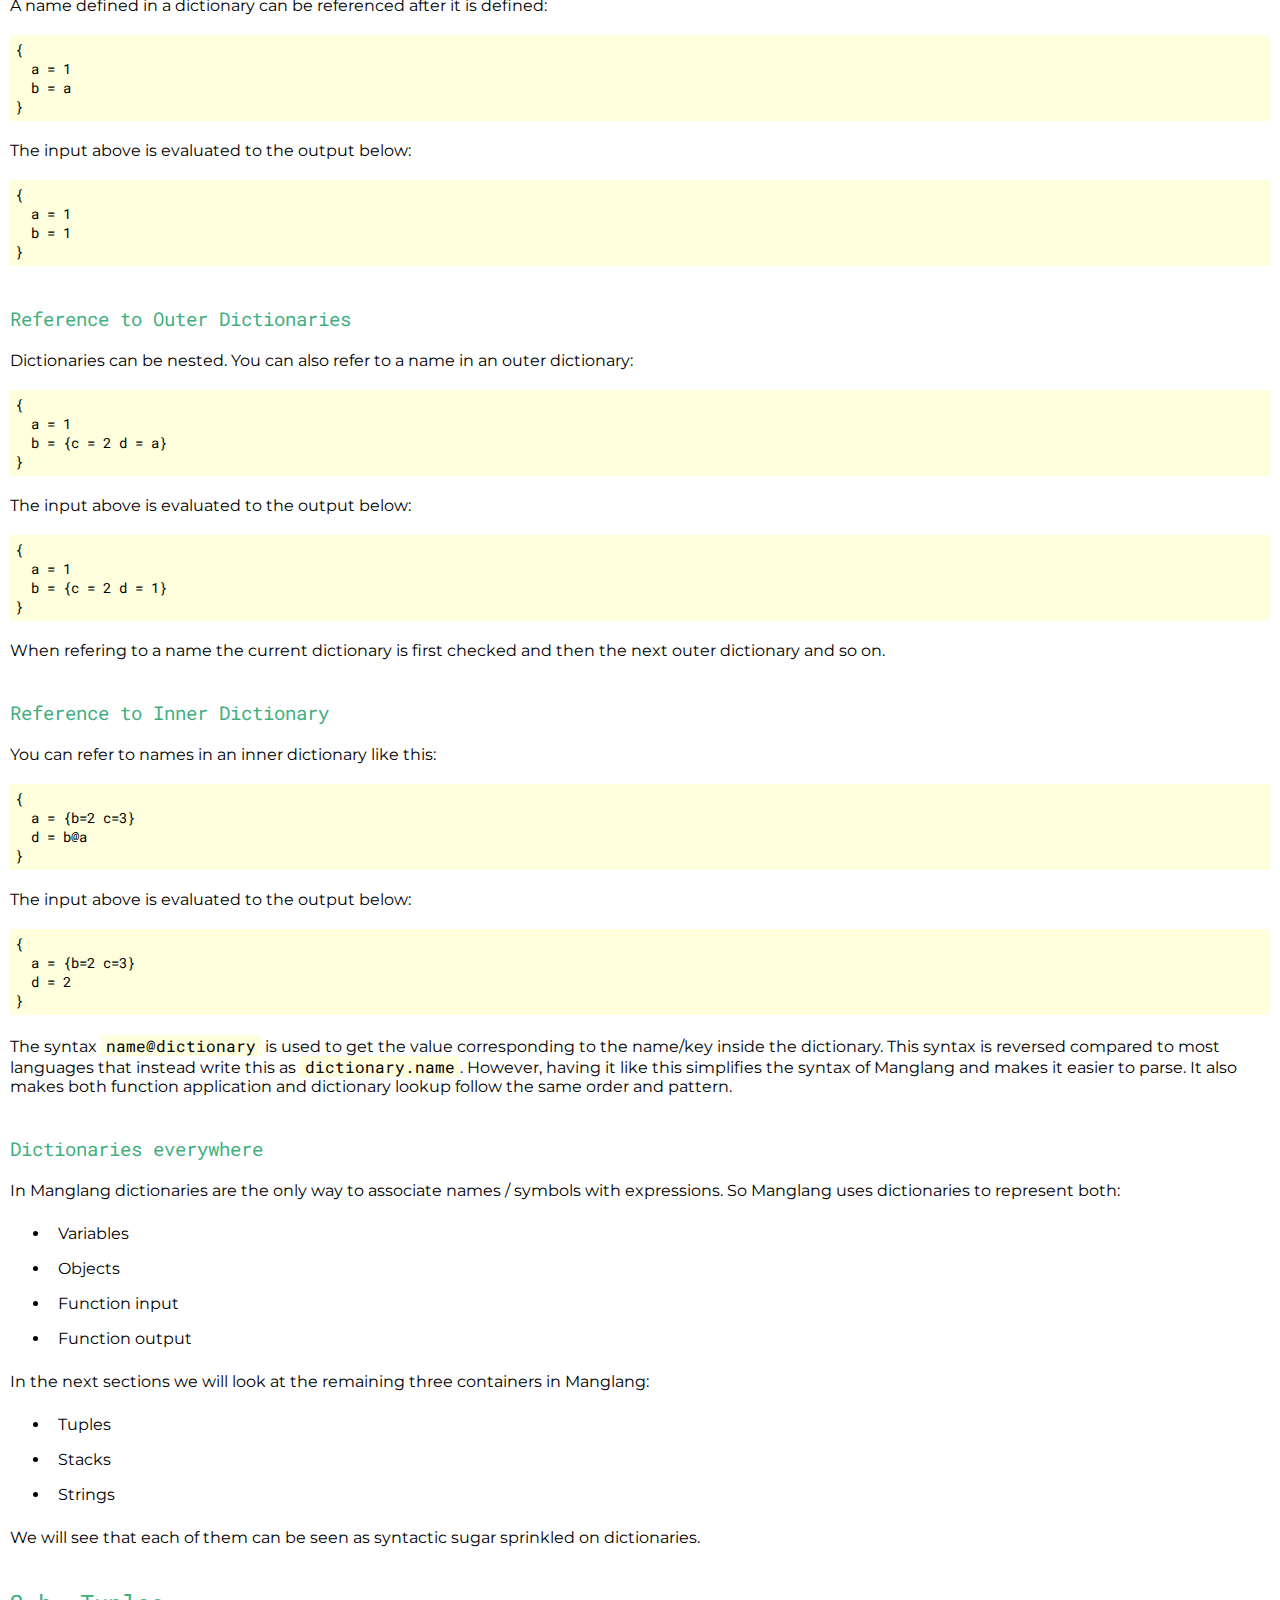
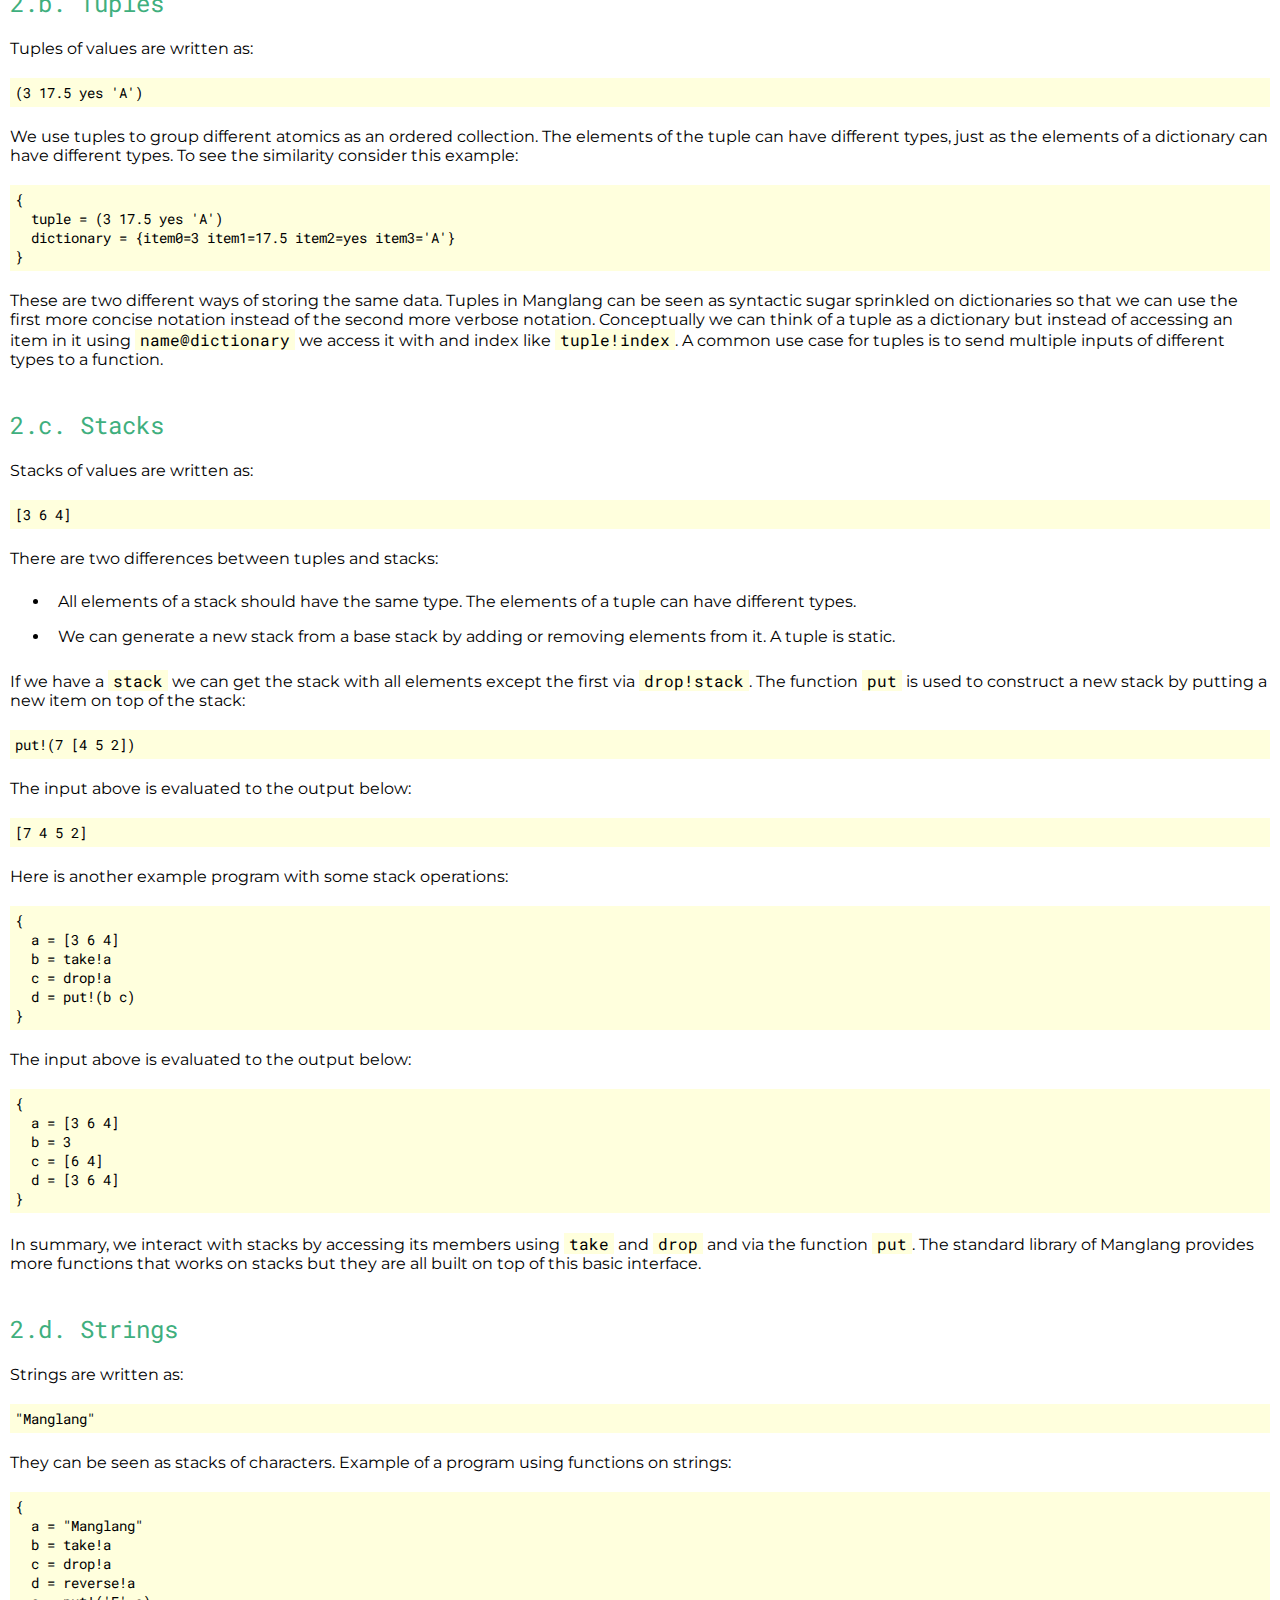
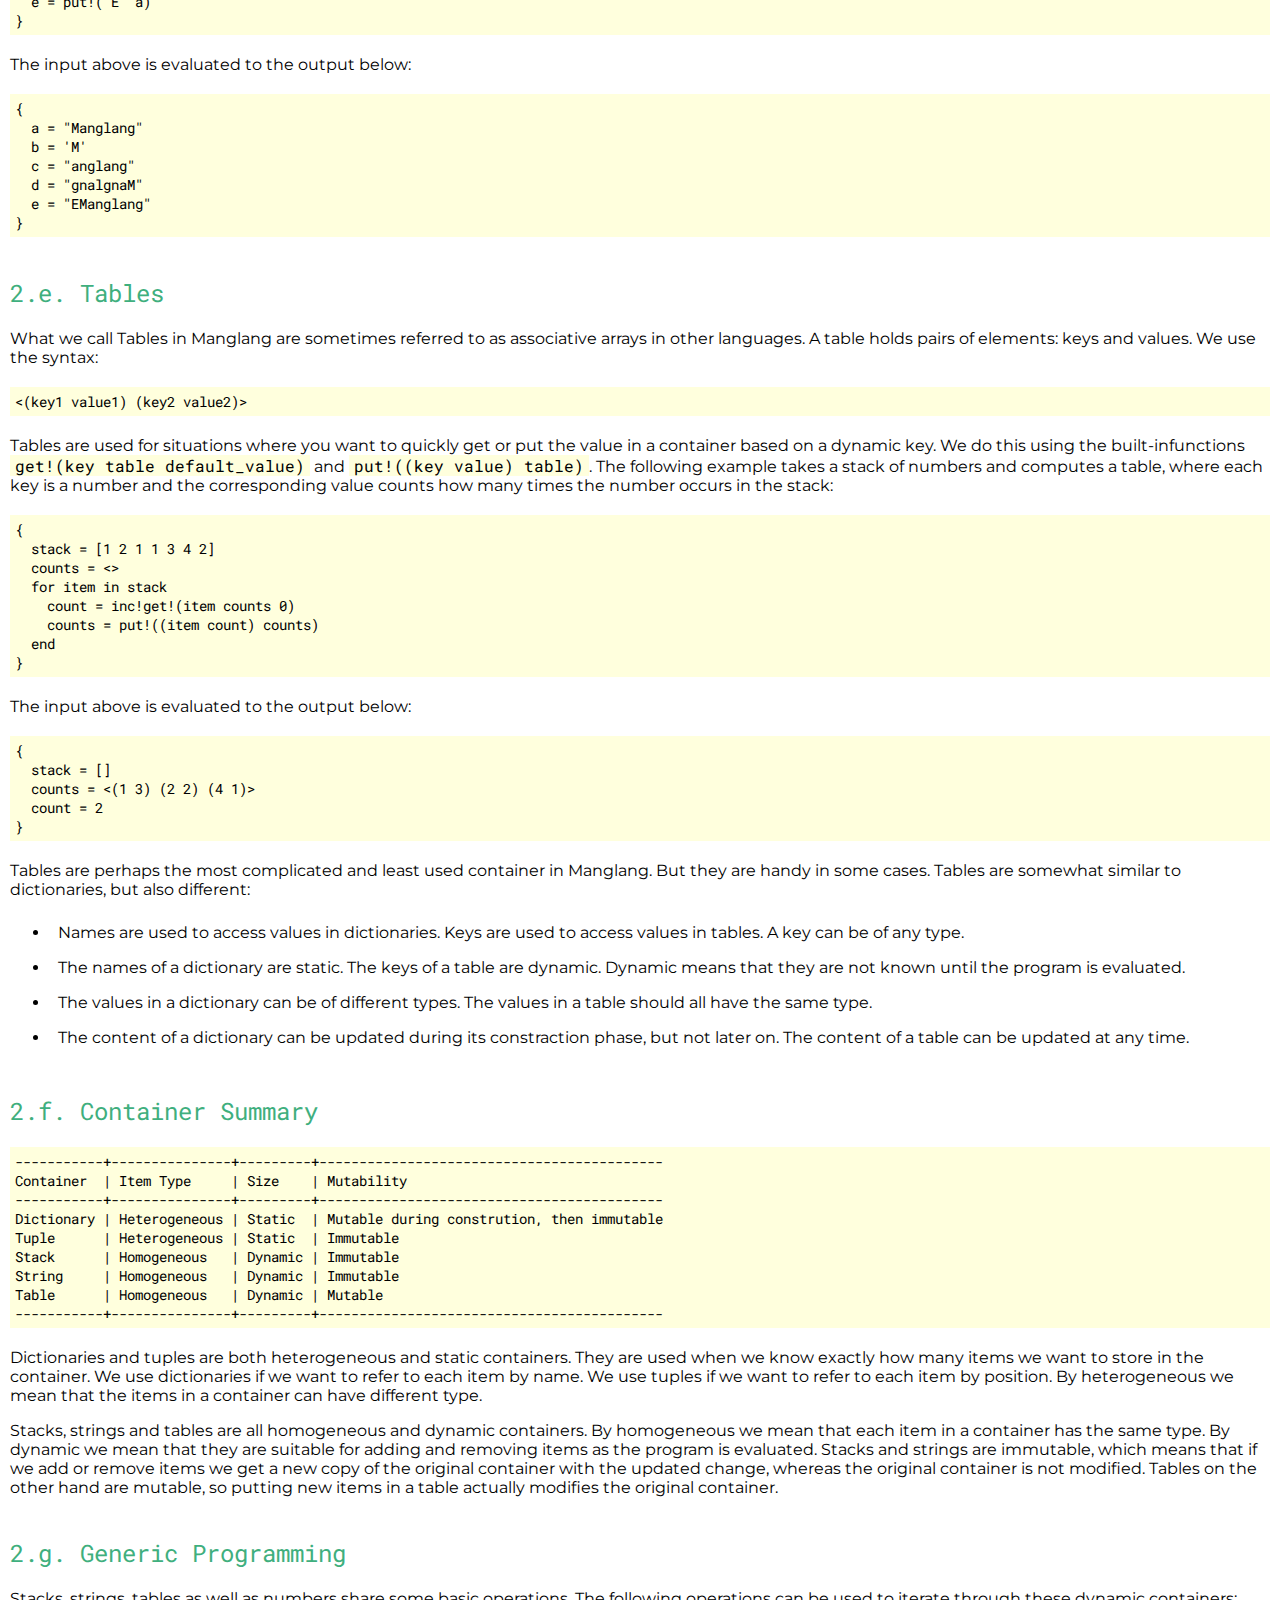
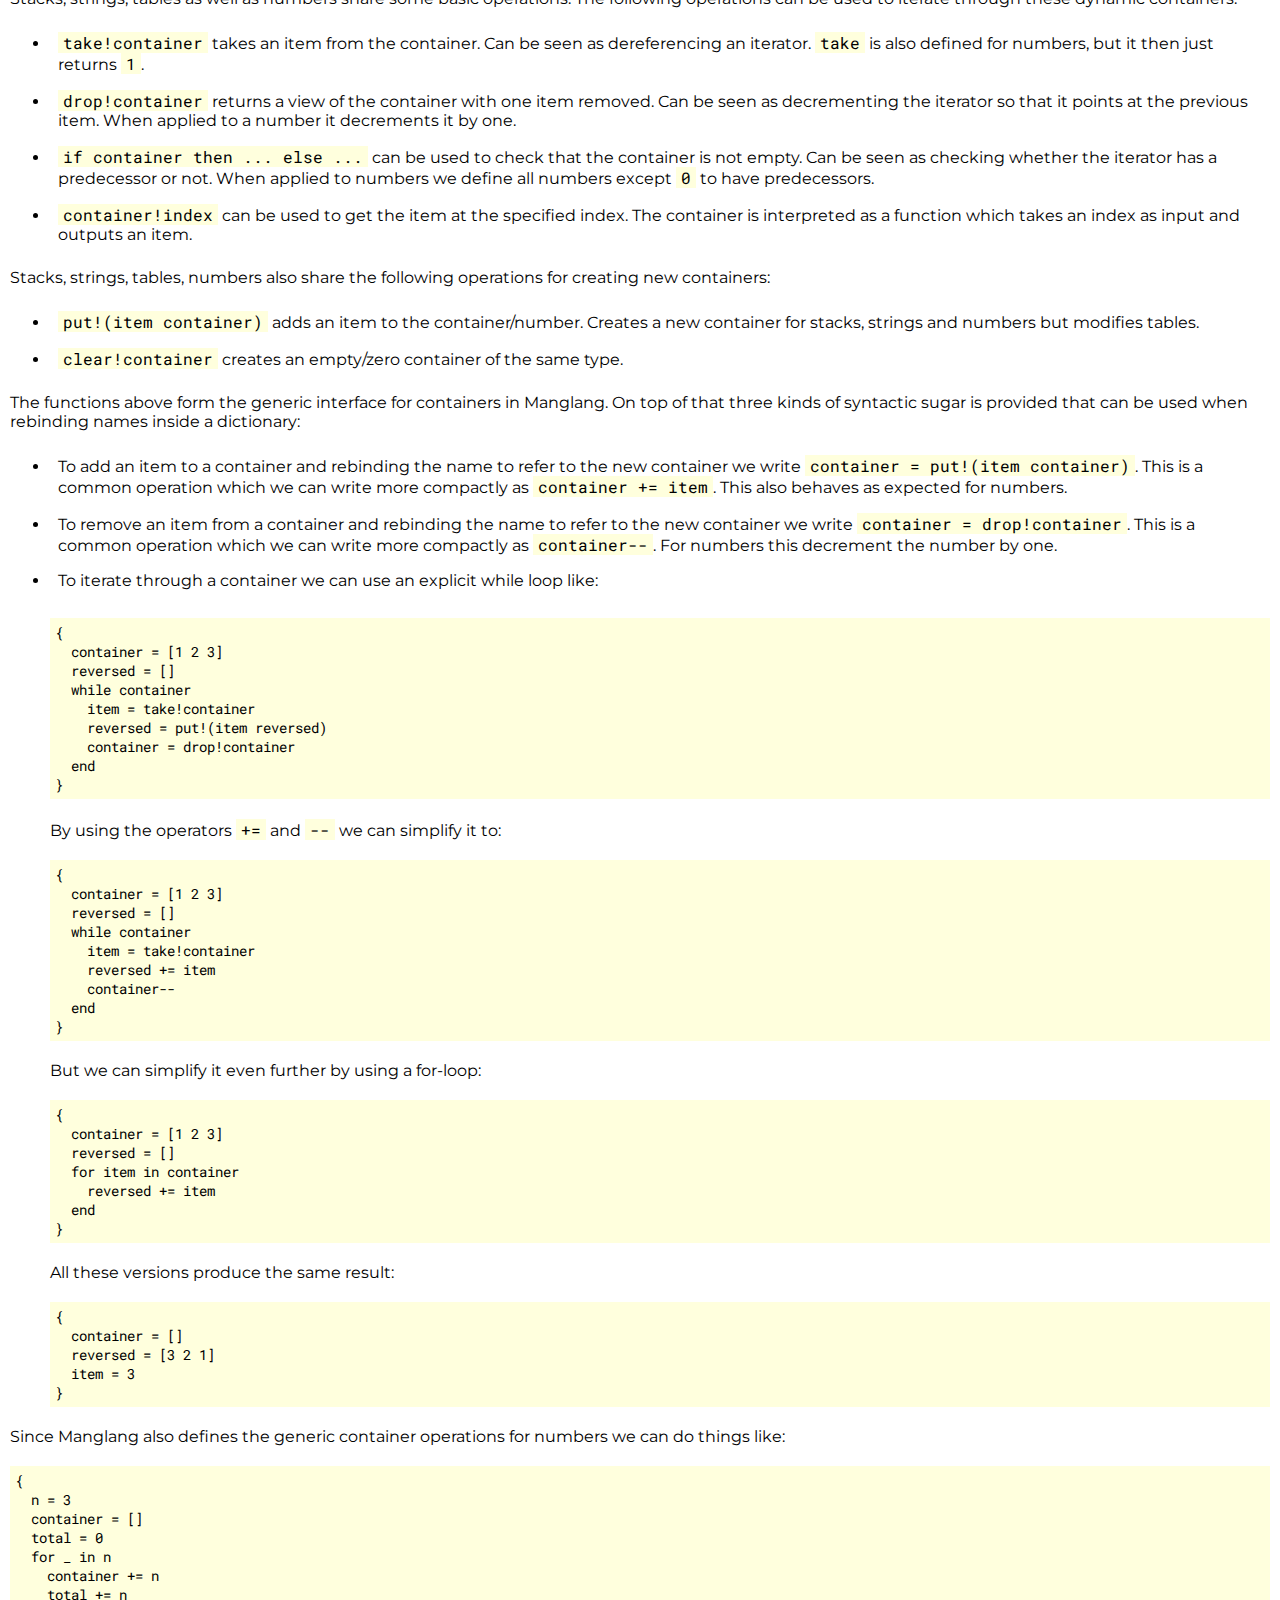
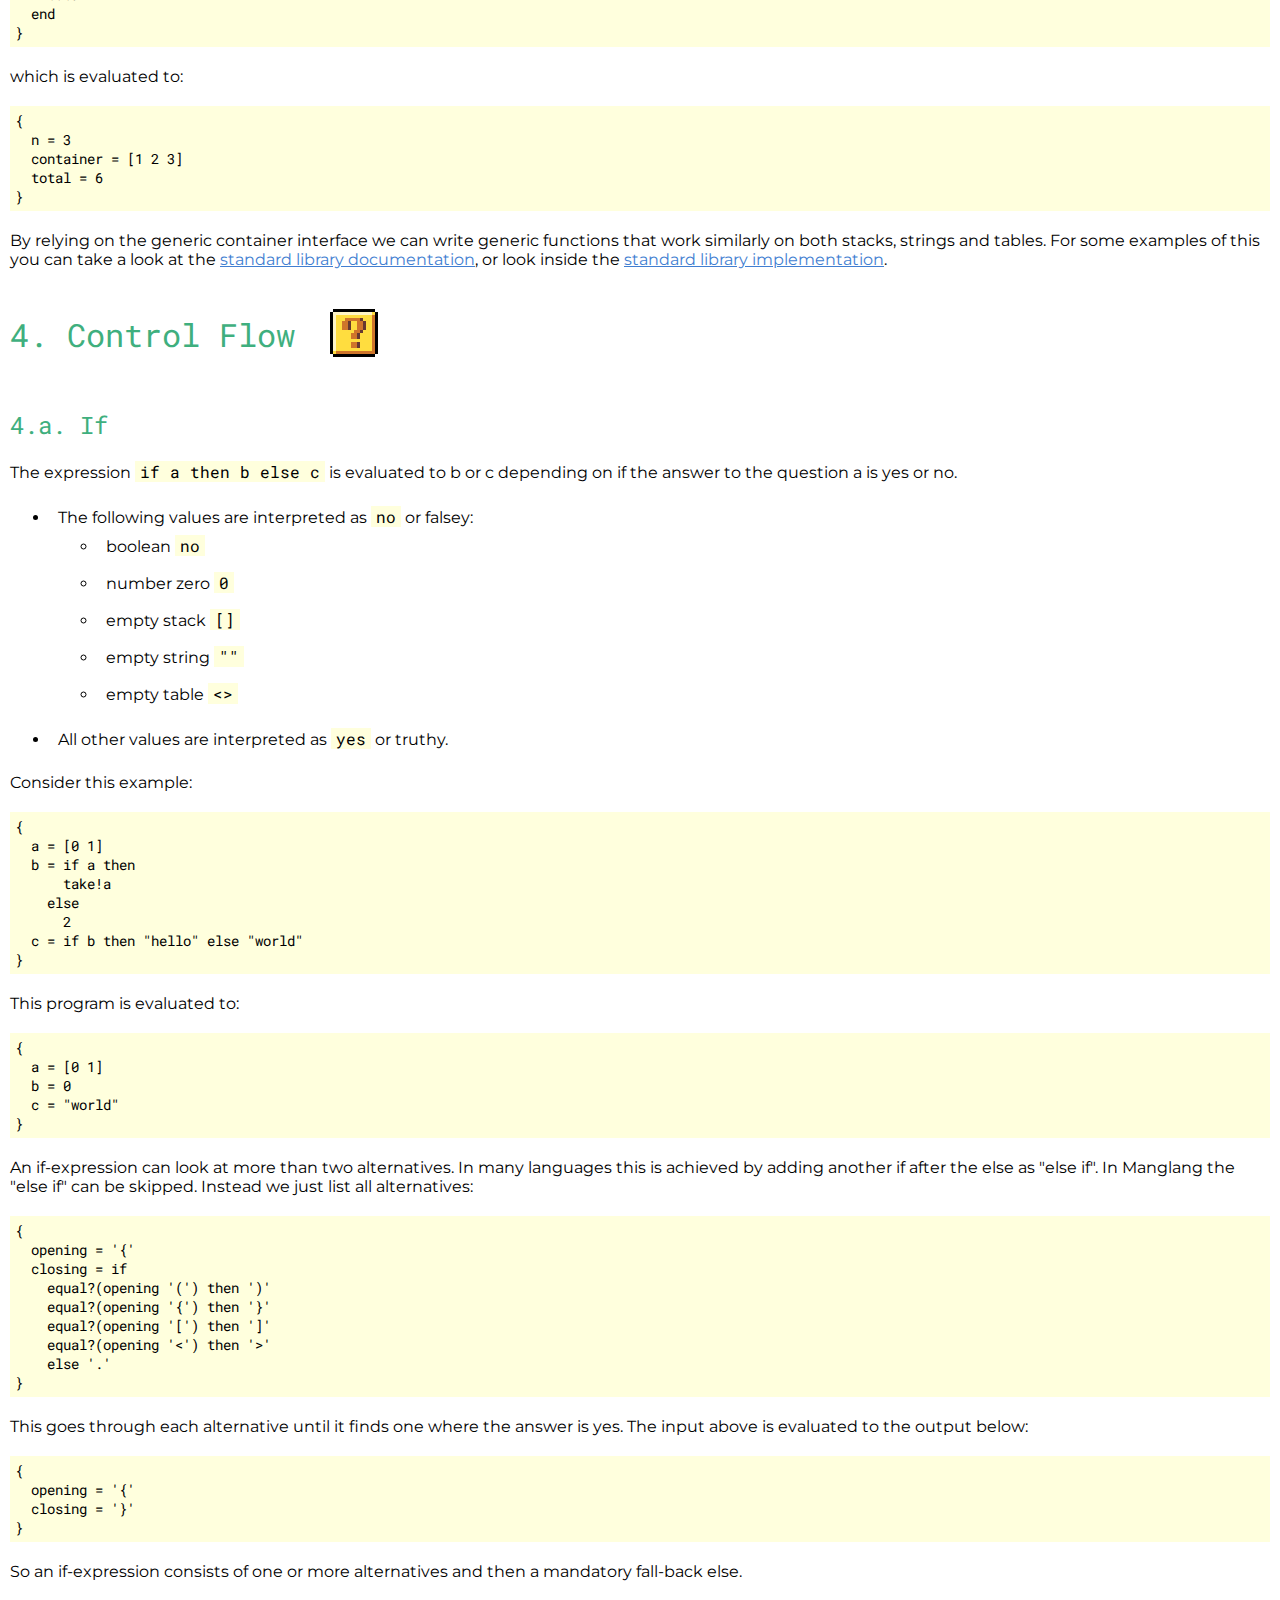
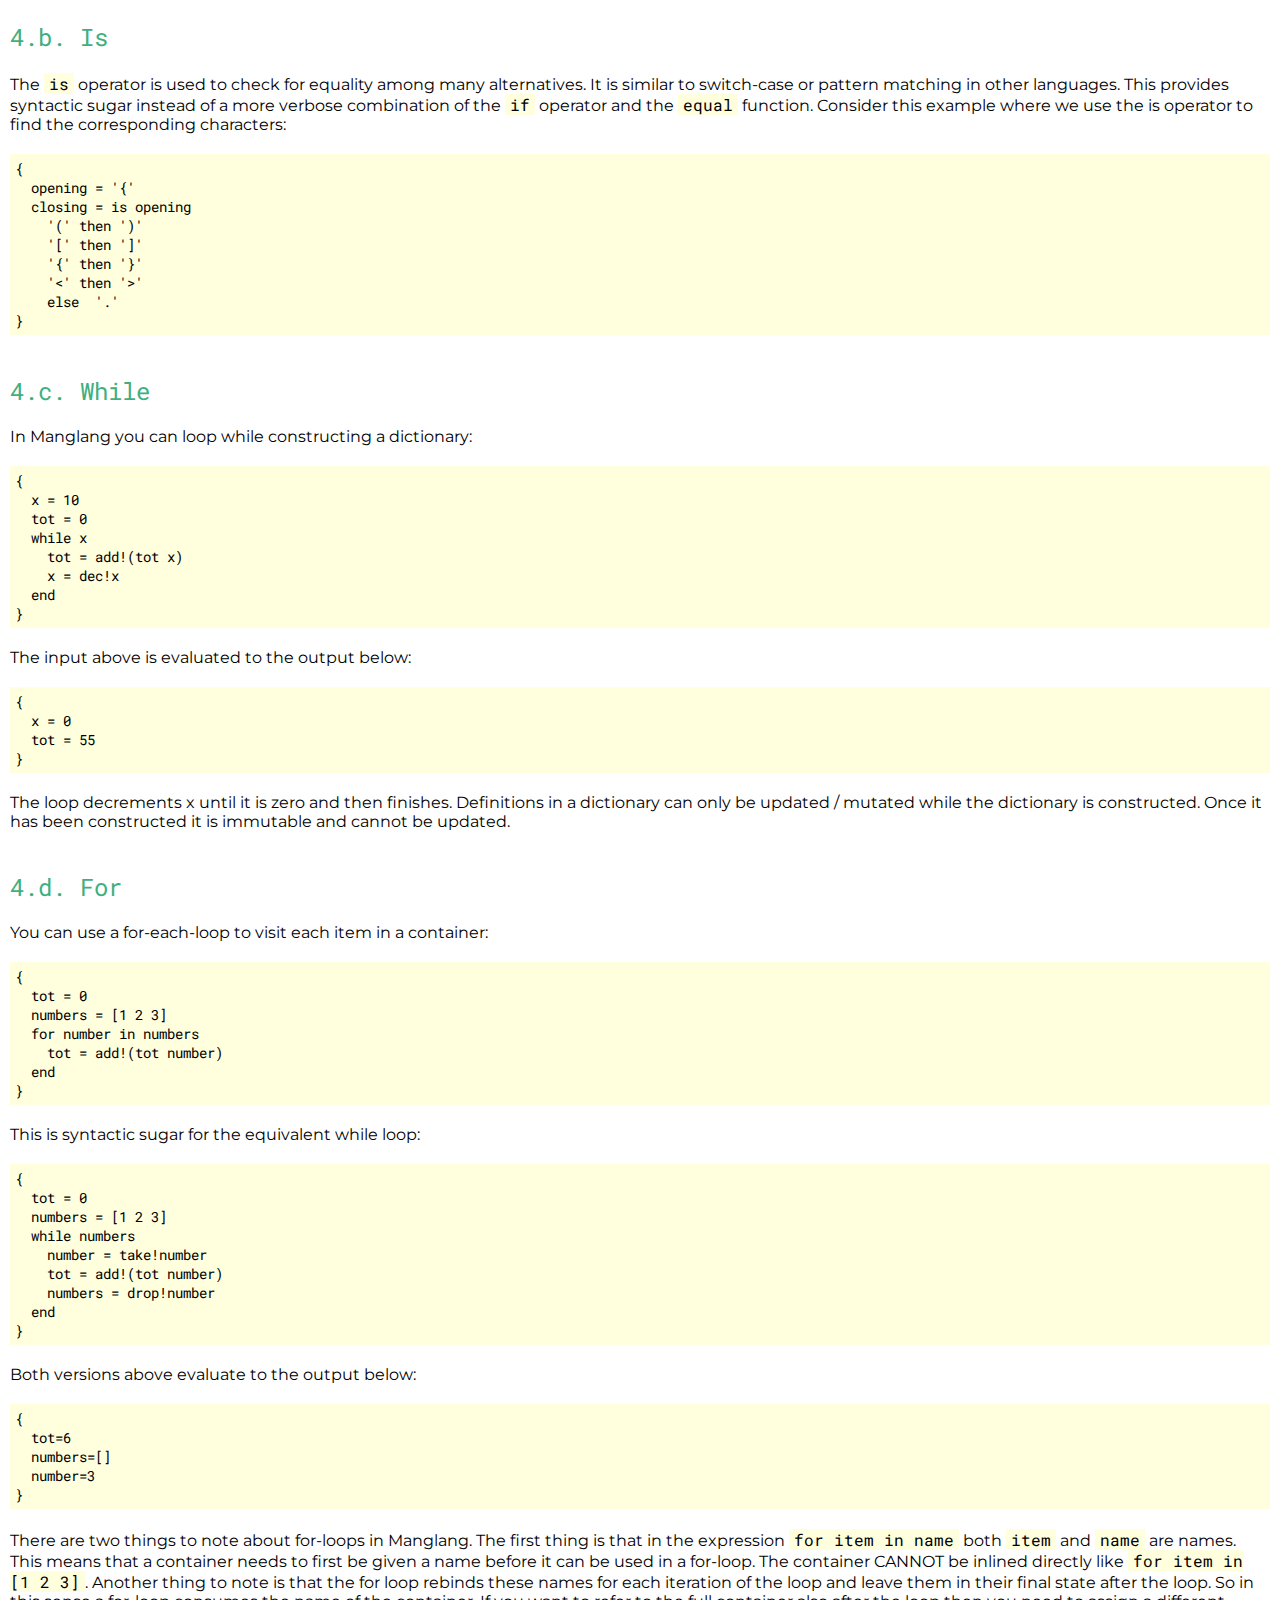
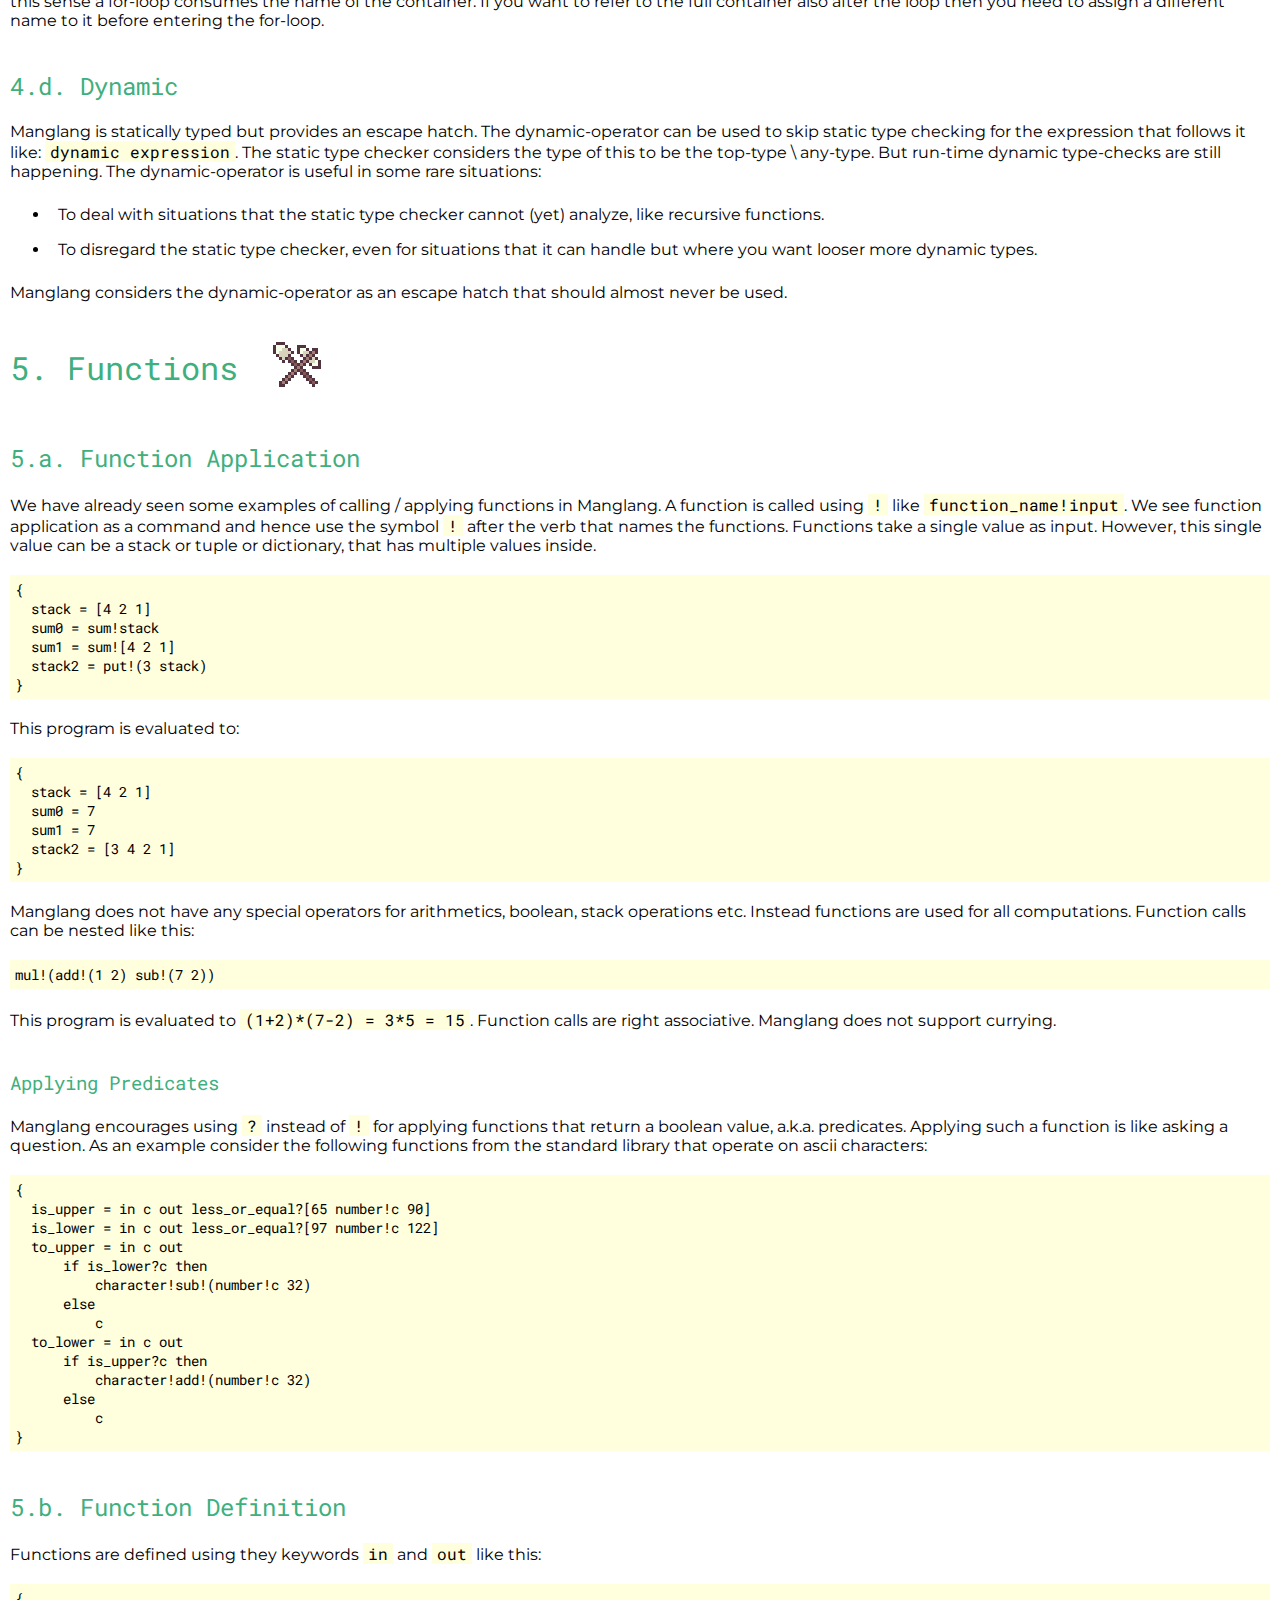
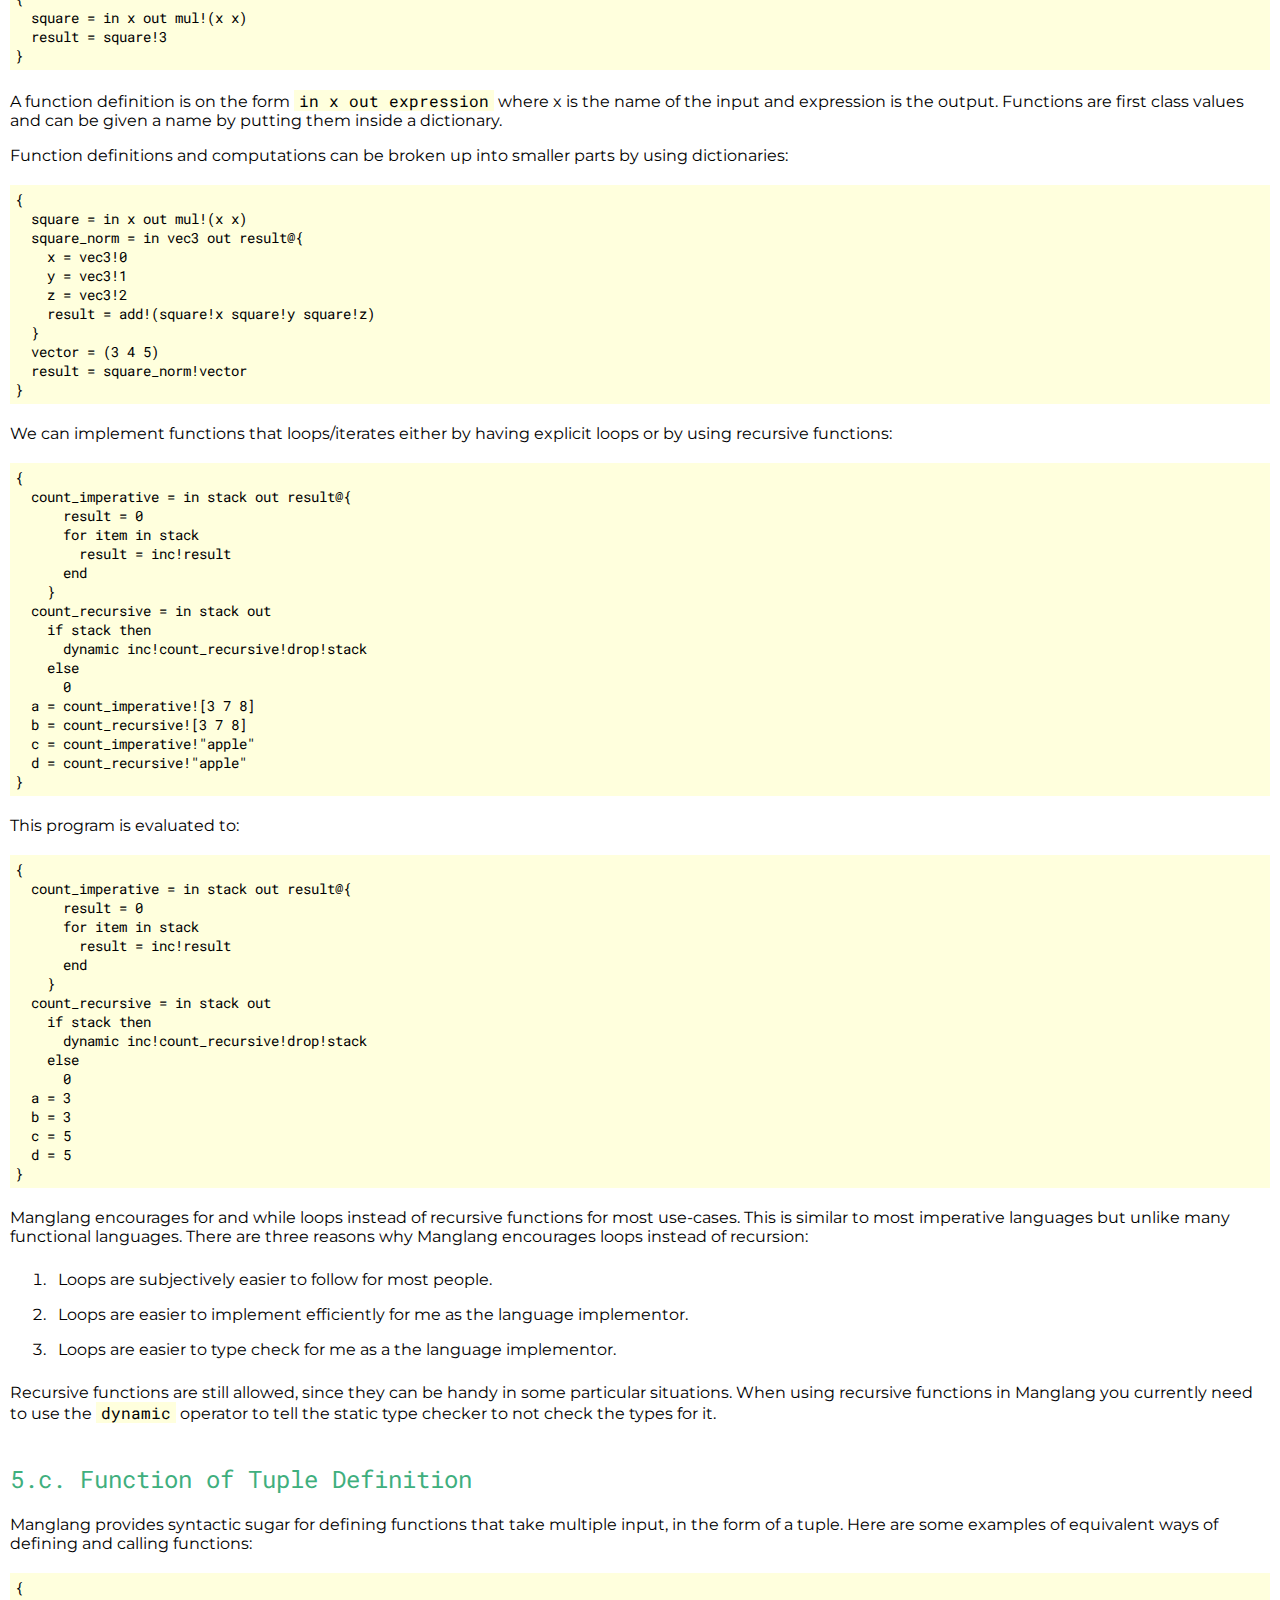
==== commit 247947ec: "Update index.html" ====
--- a/docs/index.html
+++ b/docs/index.html
@@ -84,7 +84,7 @@
 <p>
 Manglang is a functional and interpreted language.
 It takes source code written in Manglang and evaluates it.
-Consider the following input program:
+Consider the following <b>input</b> program:
 </p>
 <pre>
 {
@@ -97,14 +97,14 @@
   get_area = in {width height}
     out mul!(width height)
   areas = map!(get_area rectangles)
-  total_area = add!areas
+  total_area = sum!areas
   num_rectangles = count!rectangles
   average_area = div!(total_area num_rectangles)
 }
 </pre>
 
 <p>
-When we evaluate the input above we get the output below:
+When we evaluate the input above we get the <b>output</b> below:
 </p>
 <pre>
 {
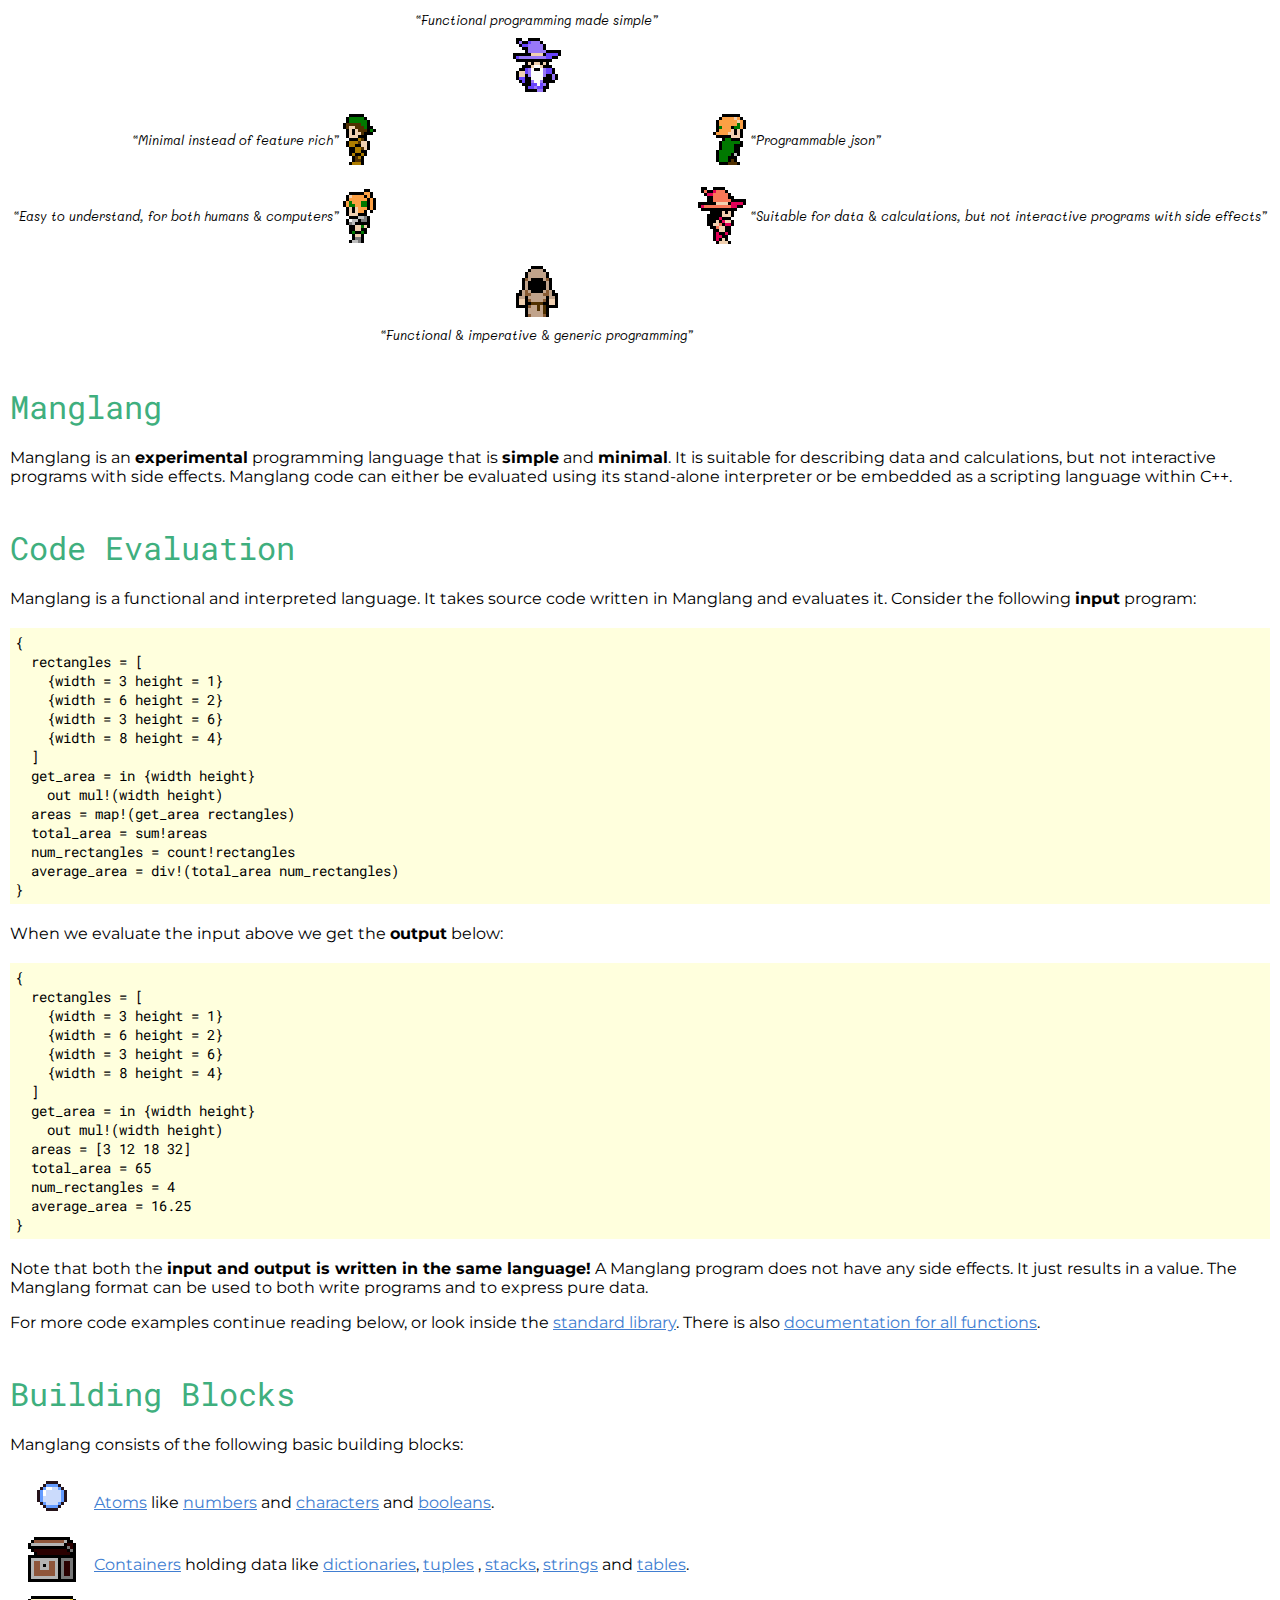
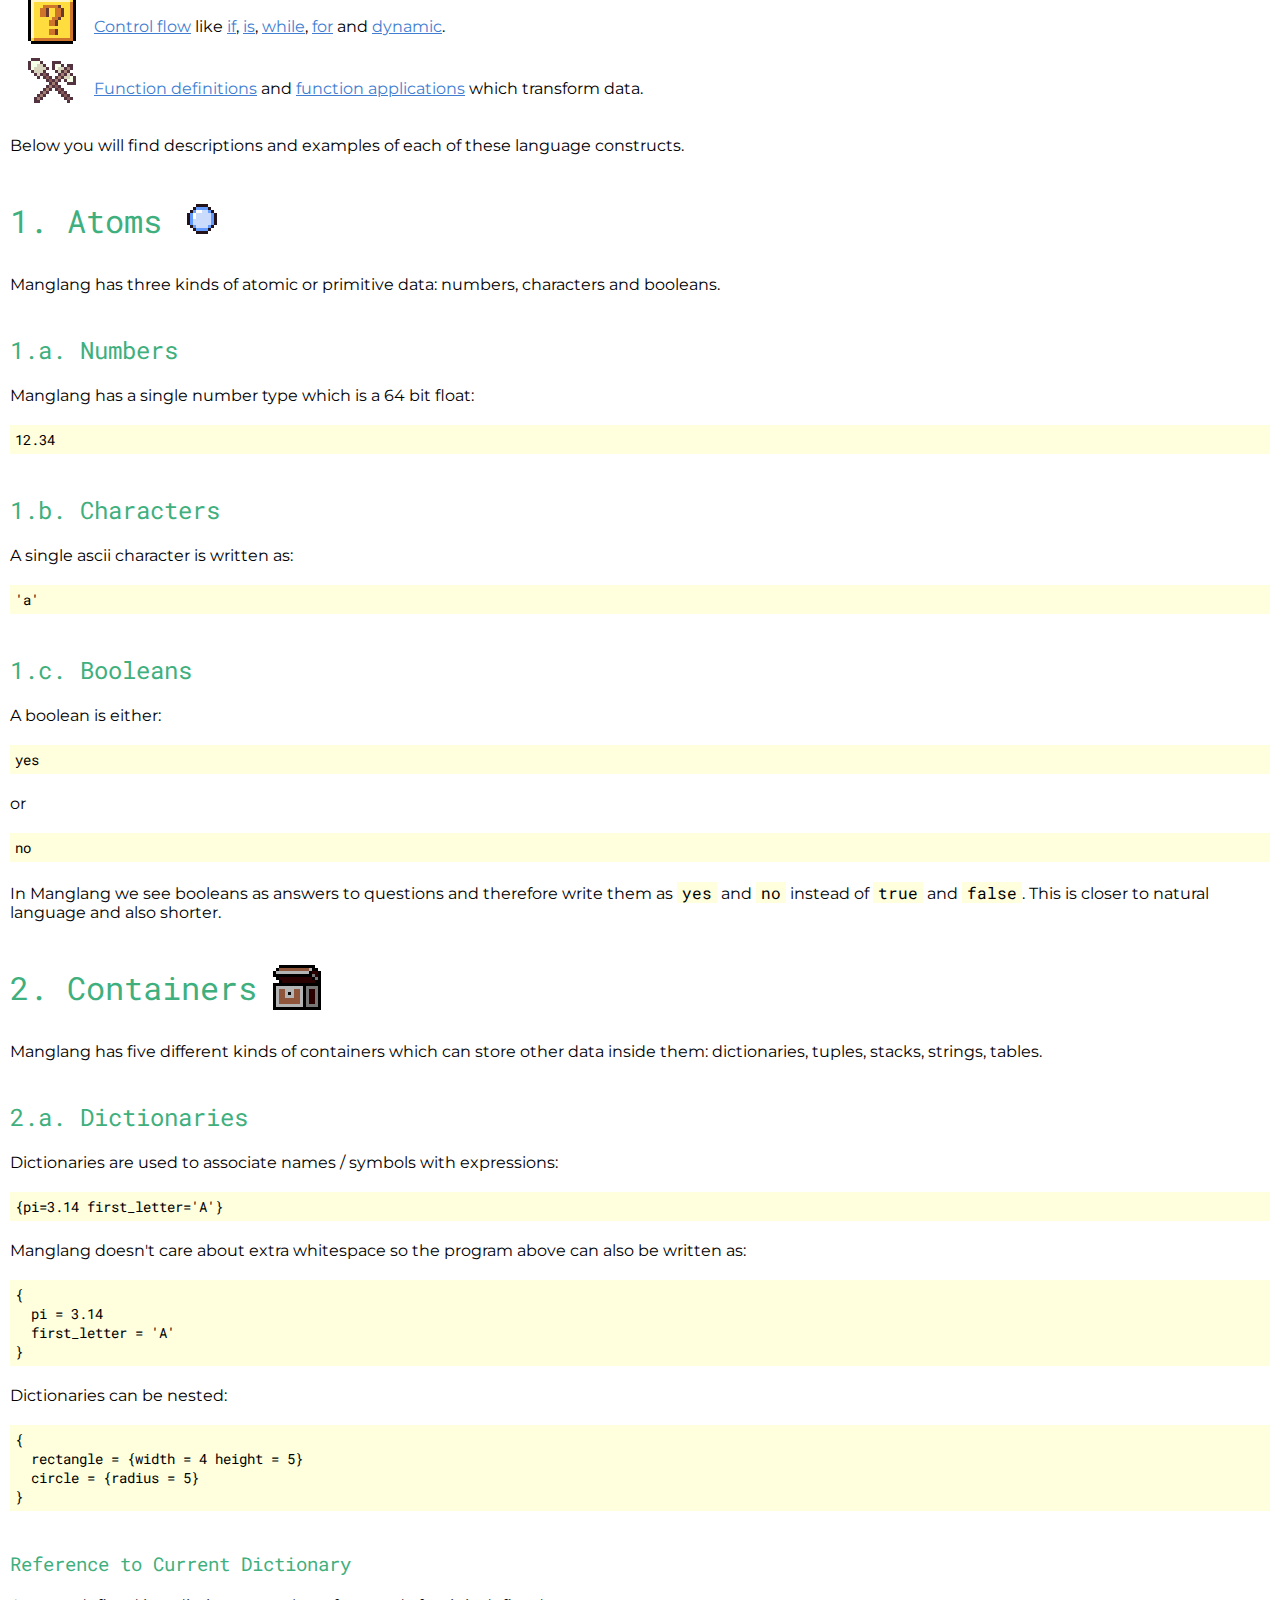
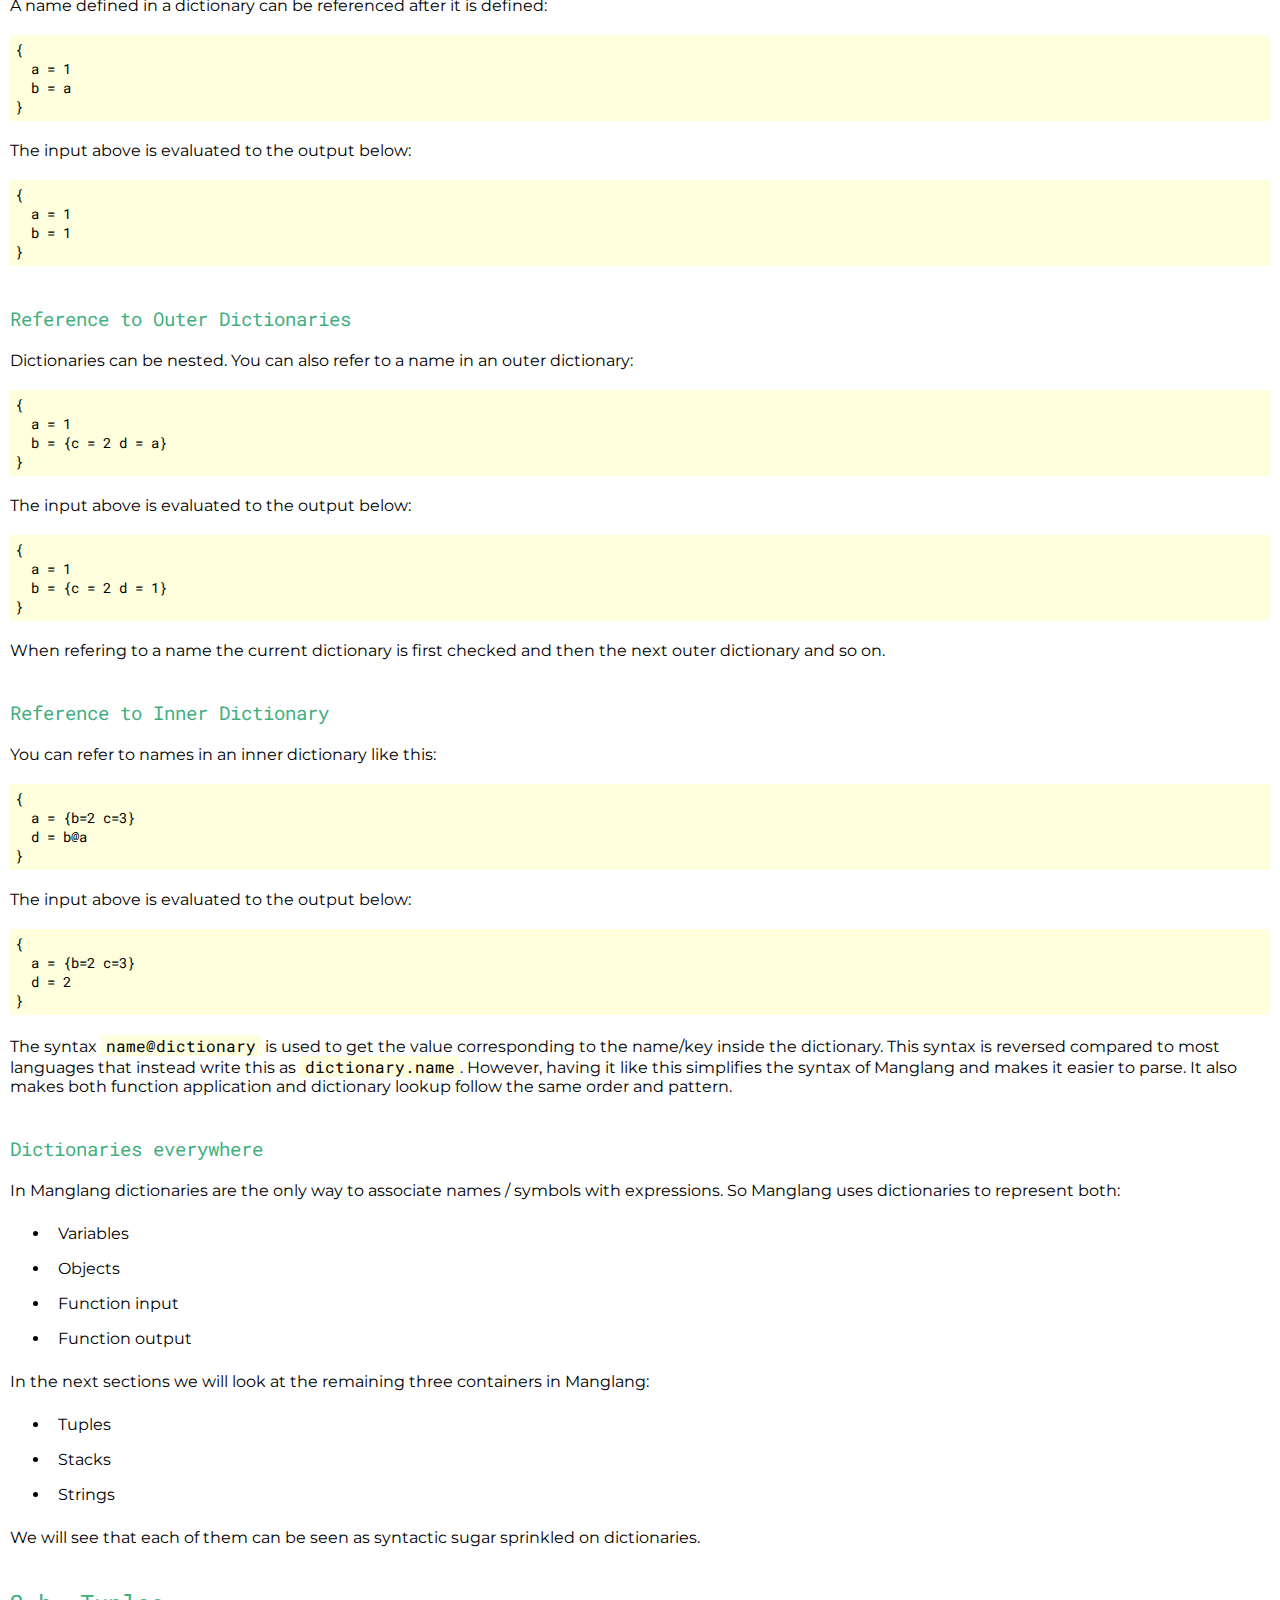
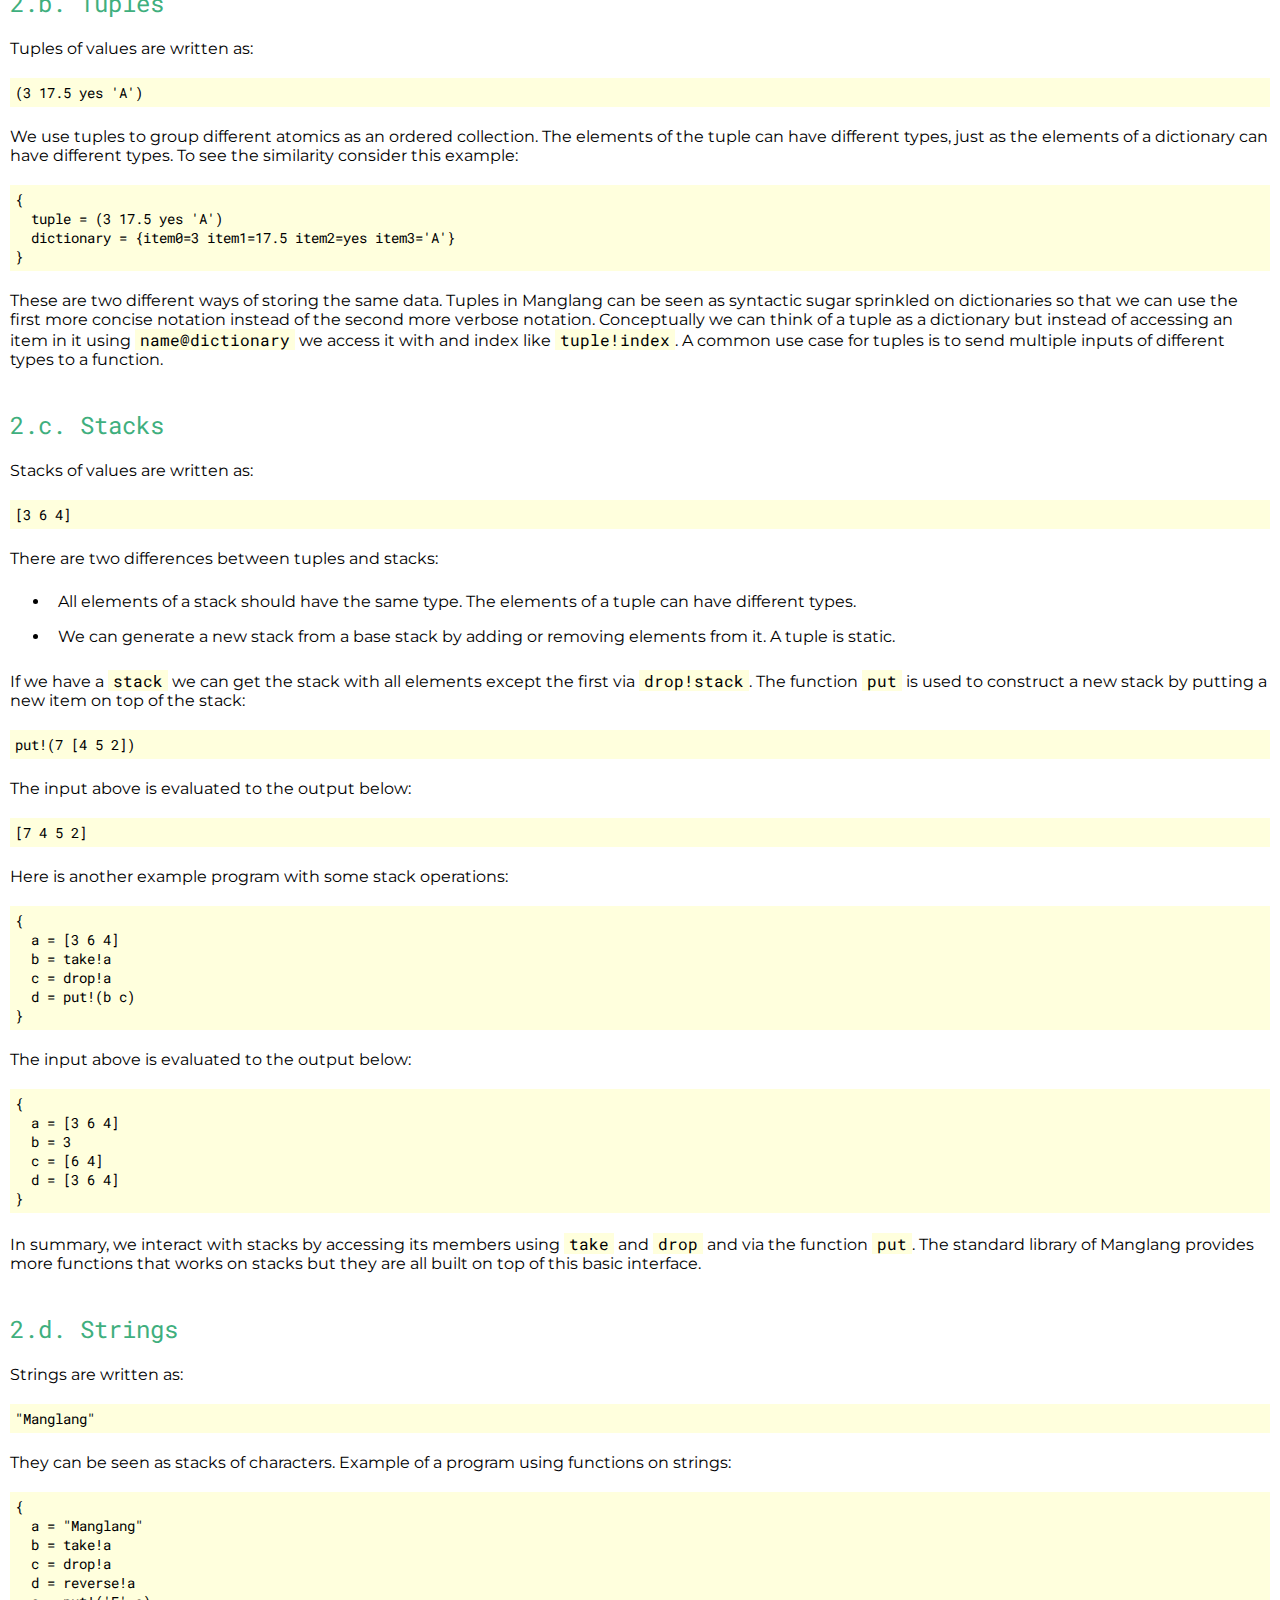
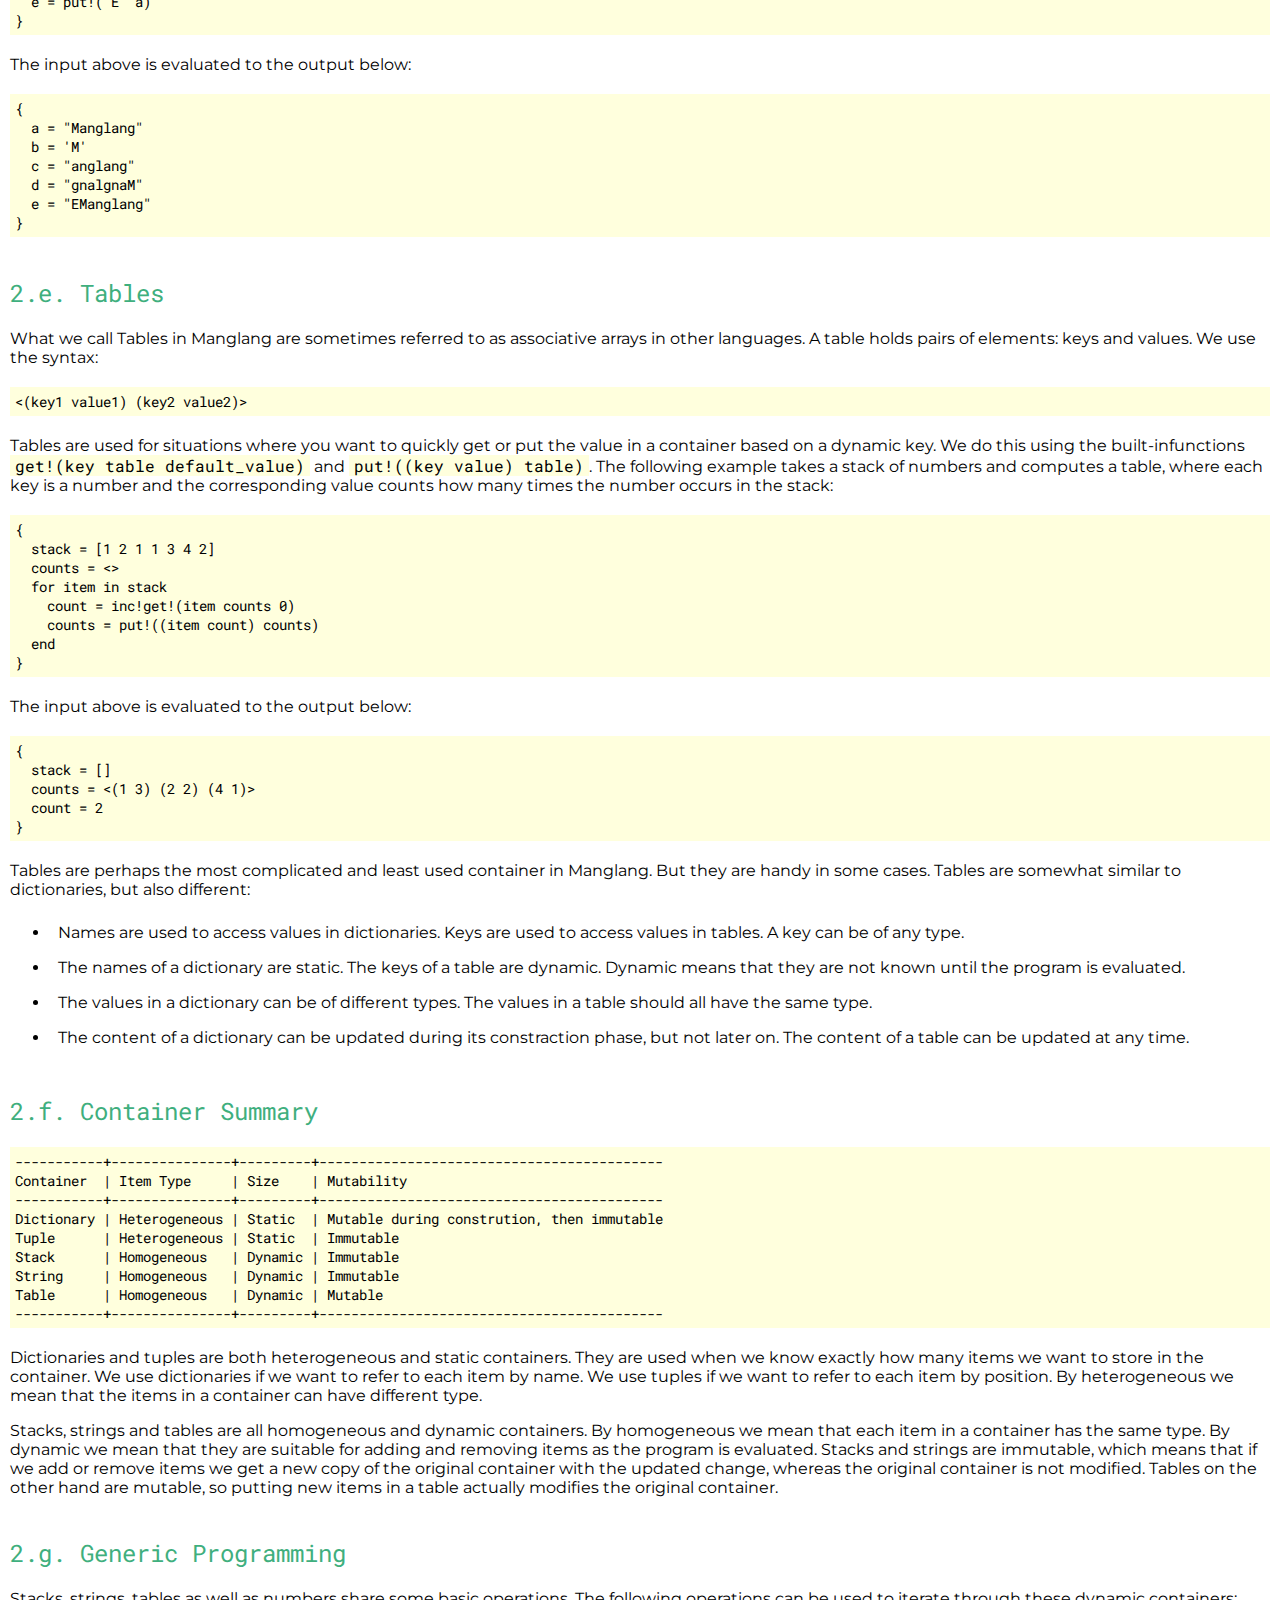
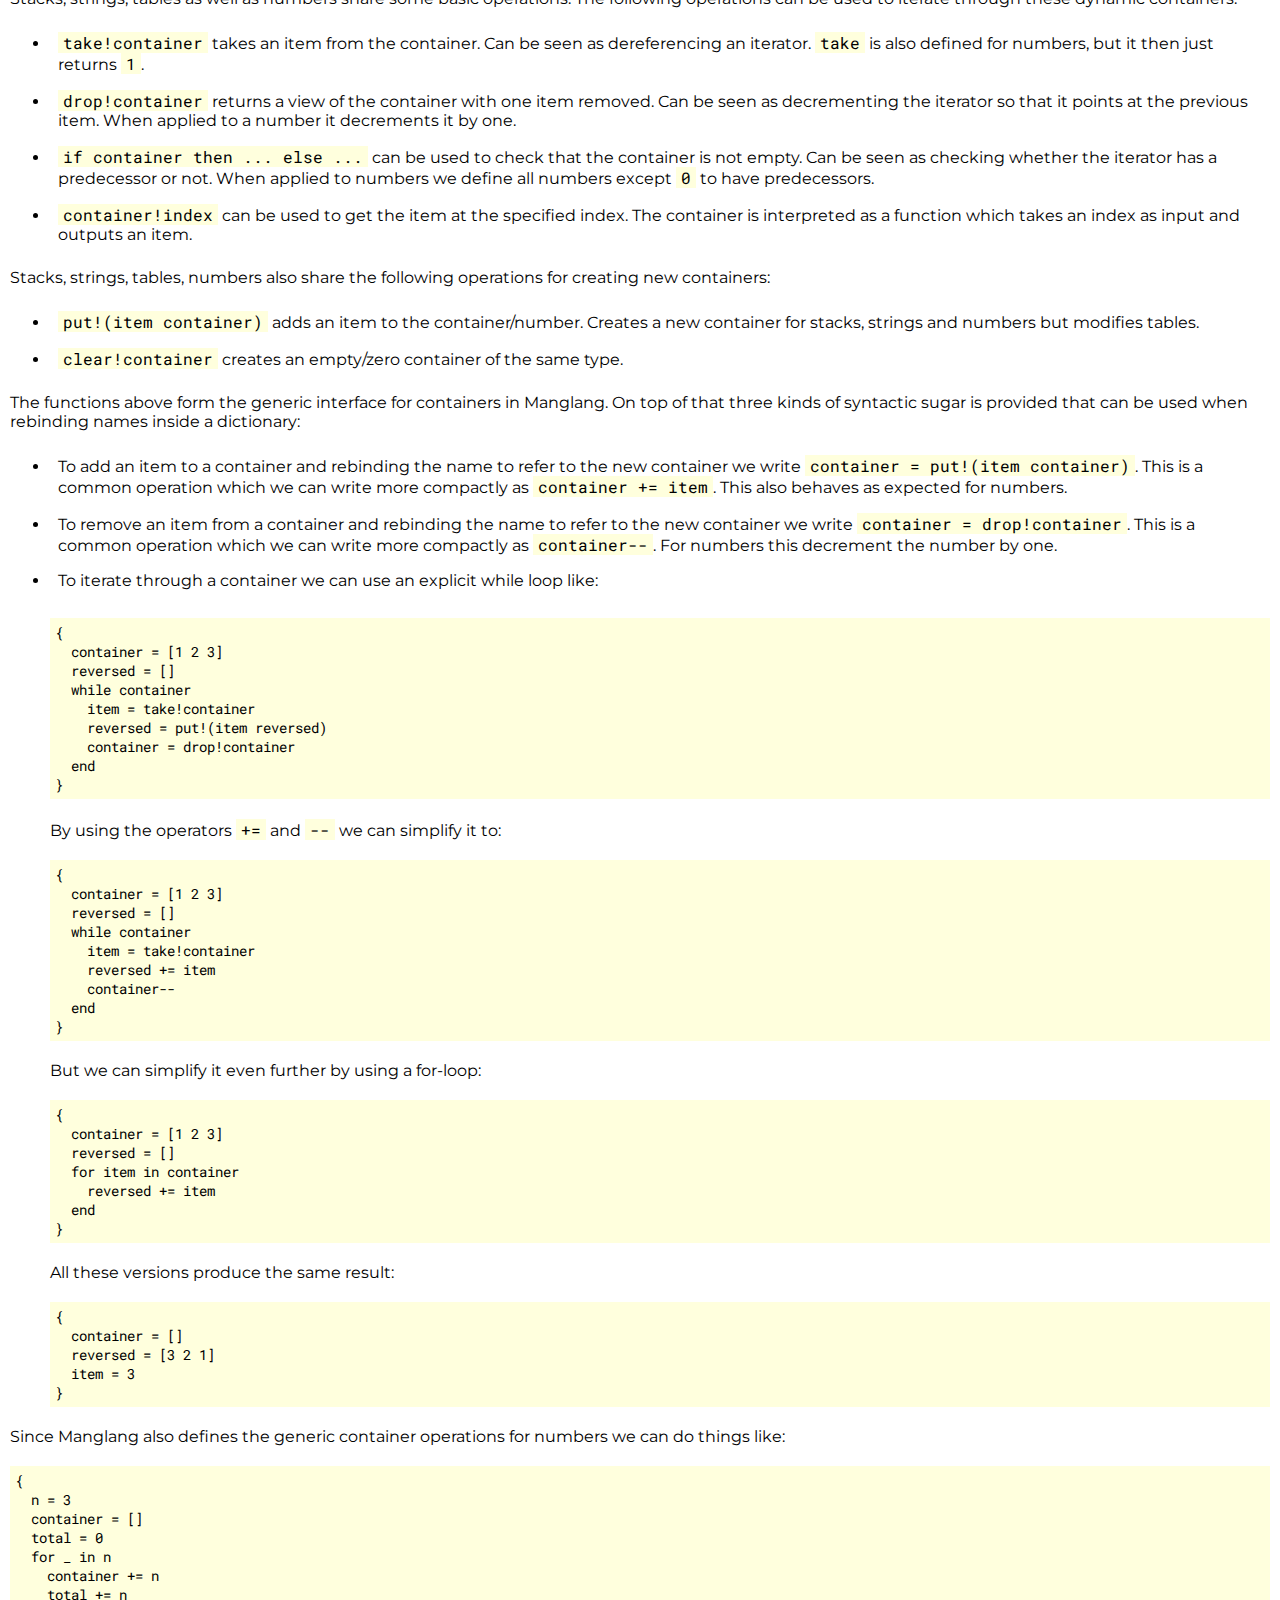
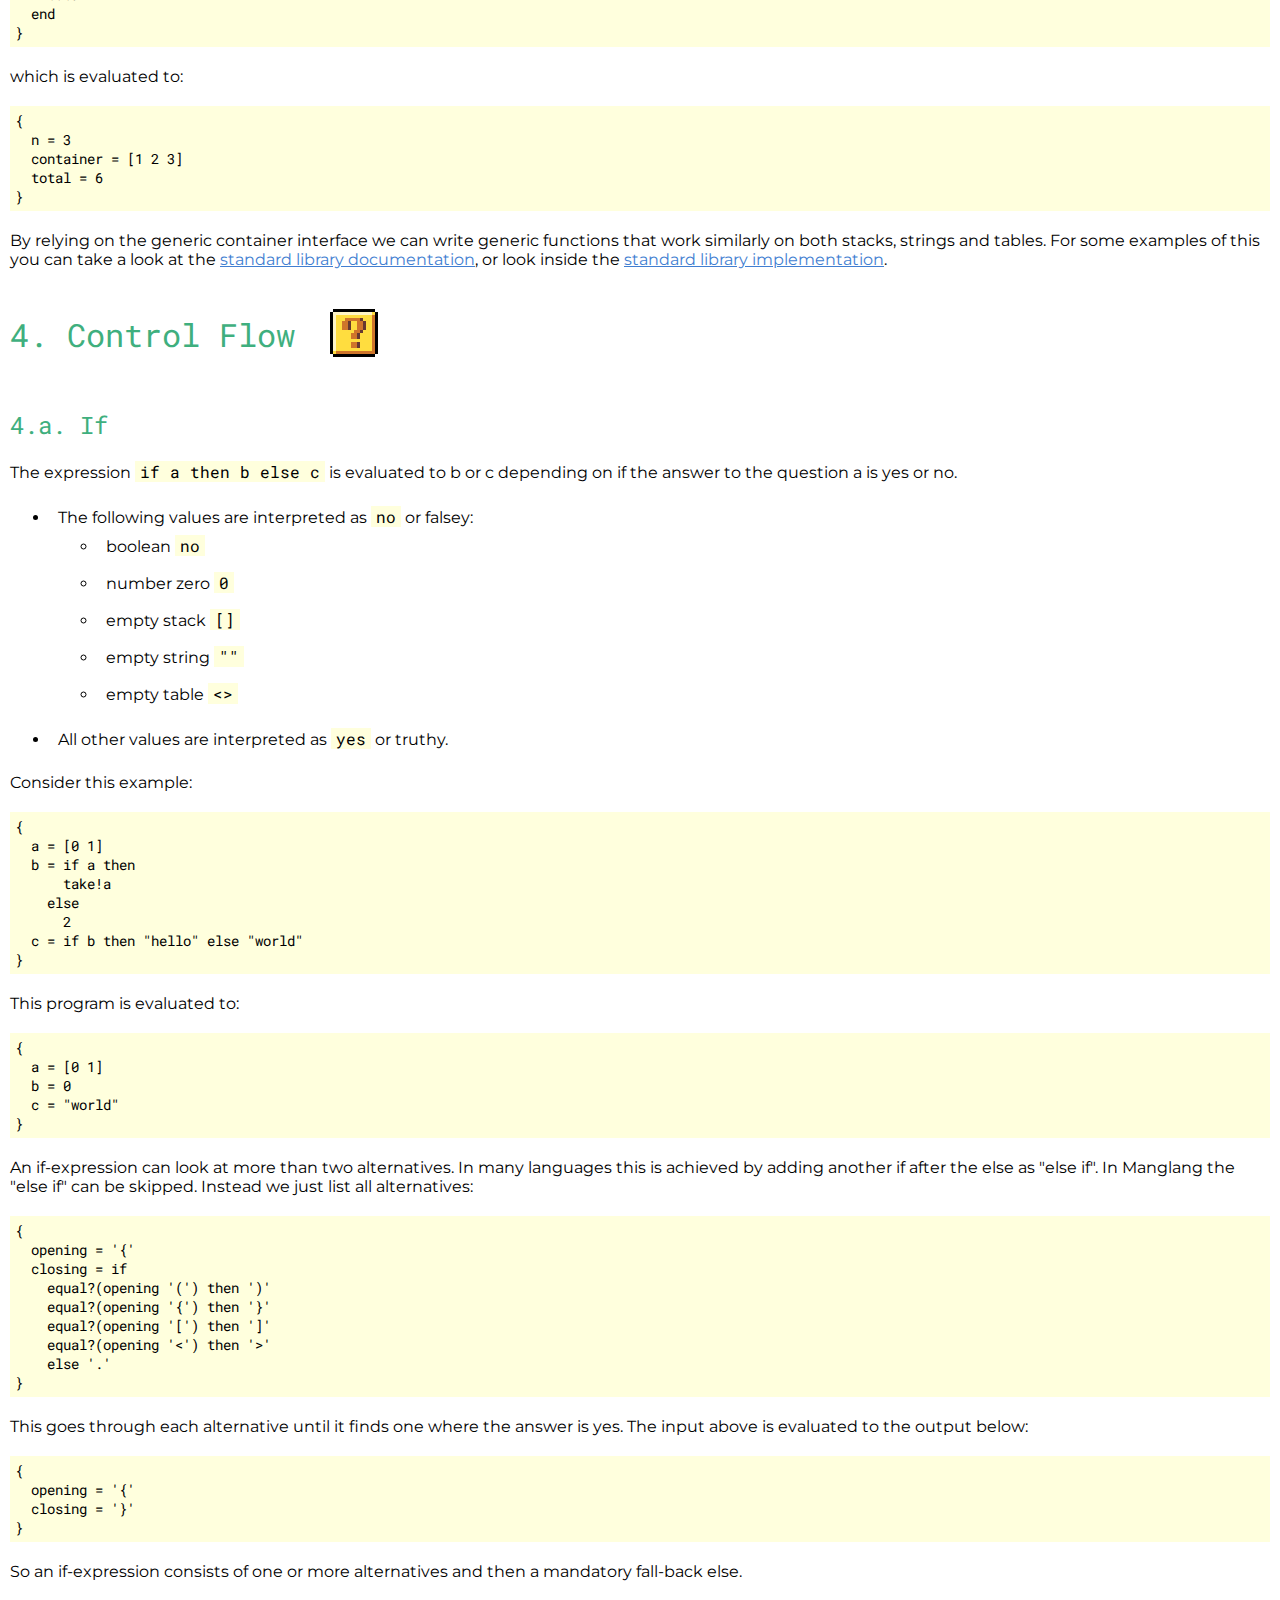
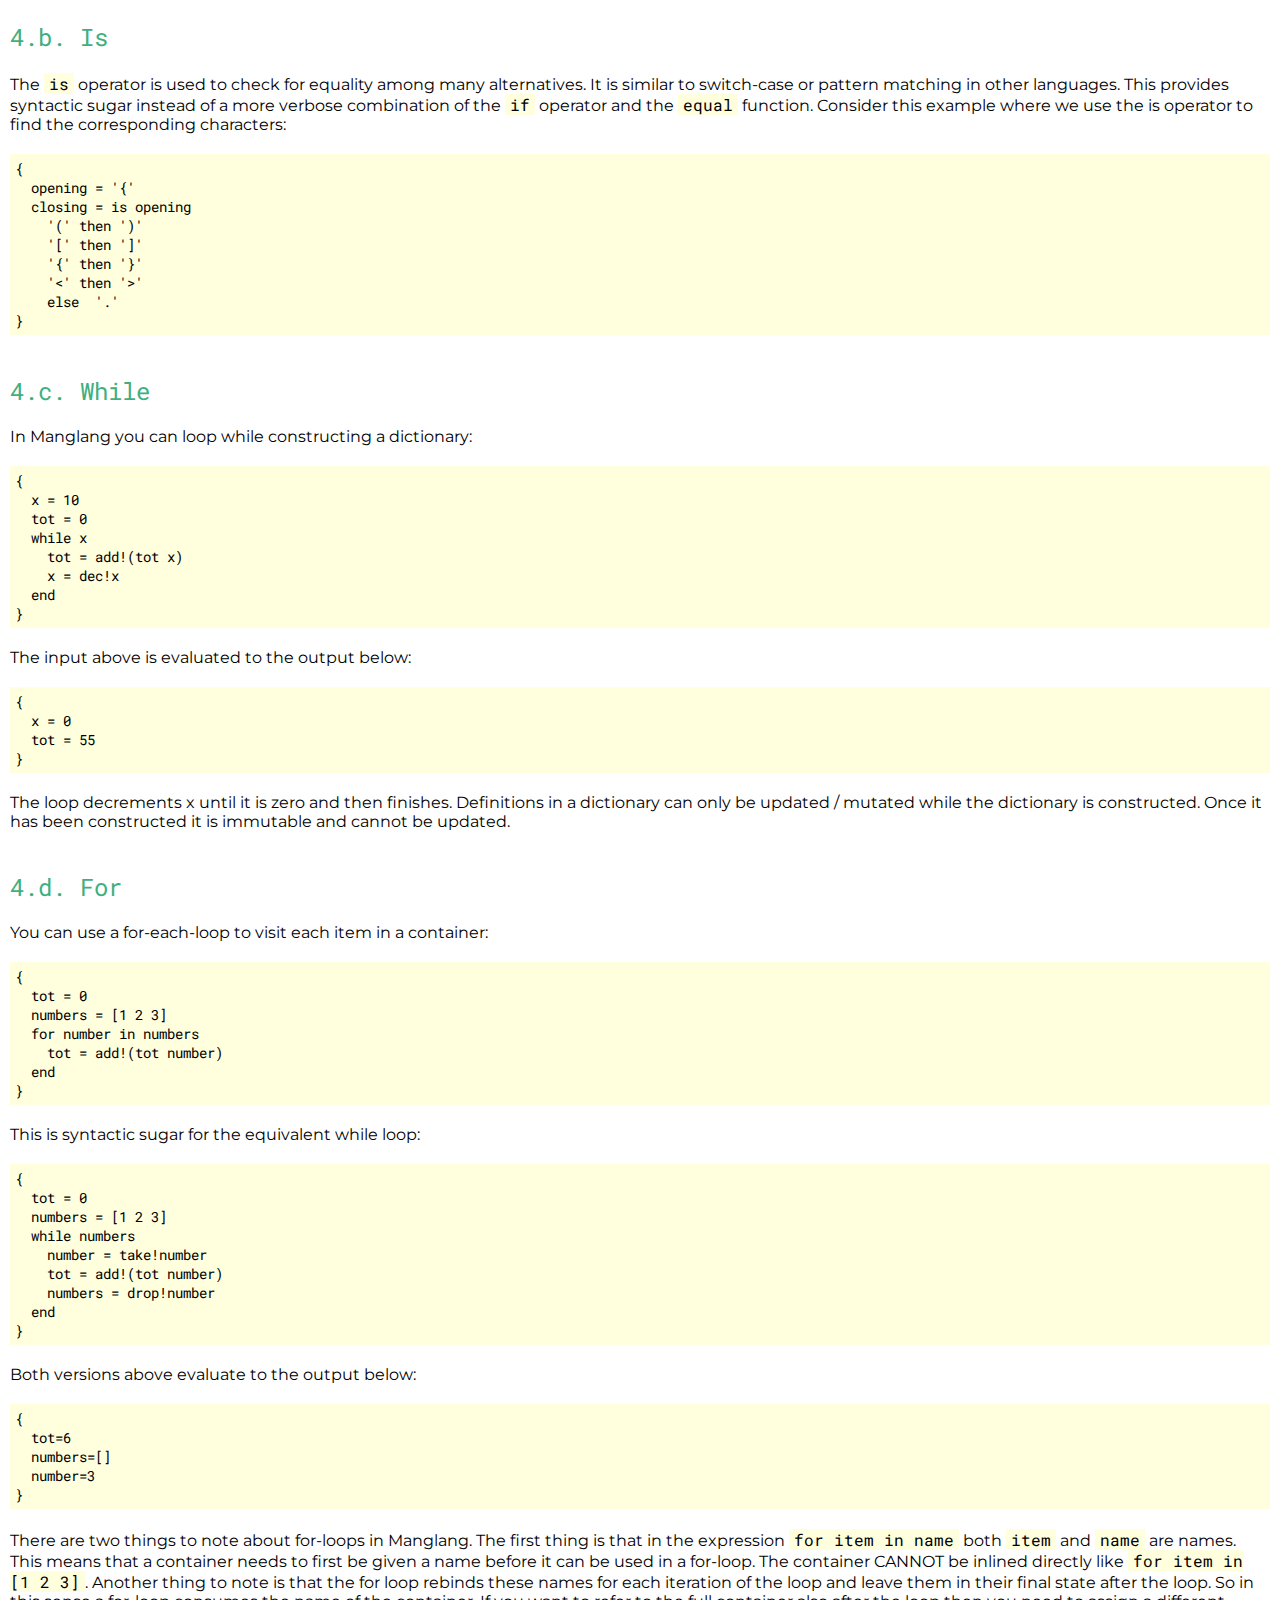
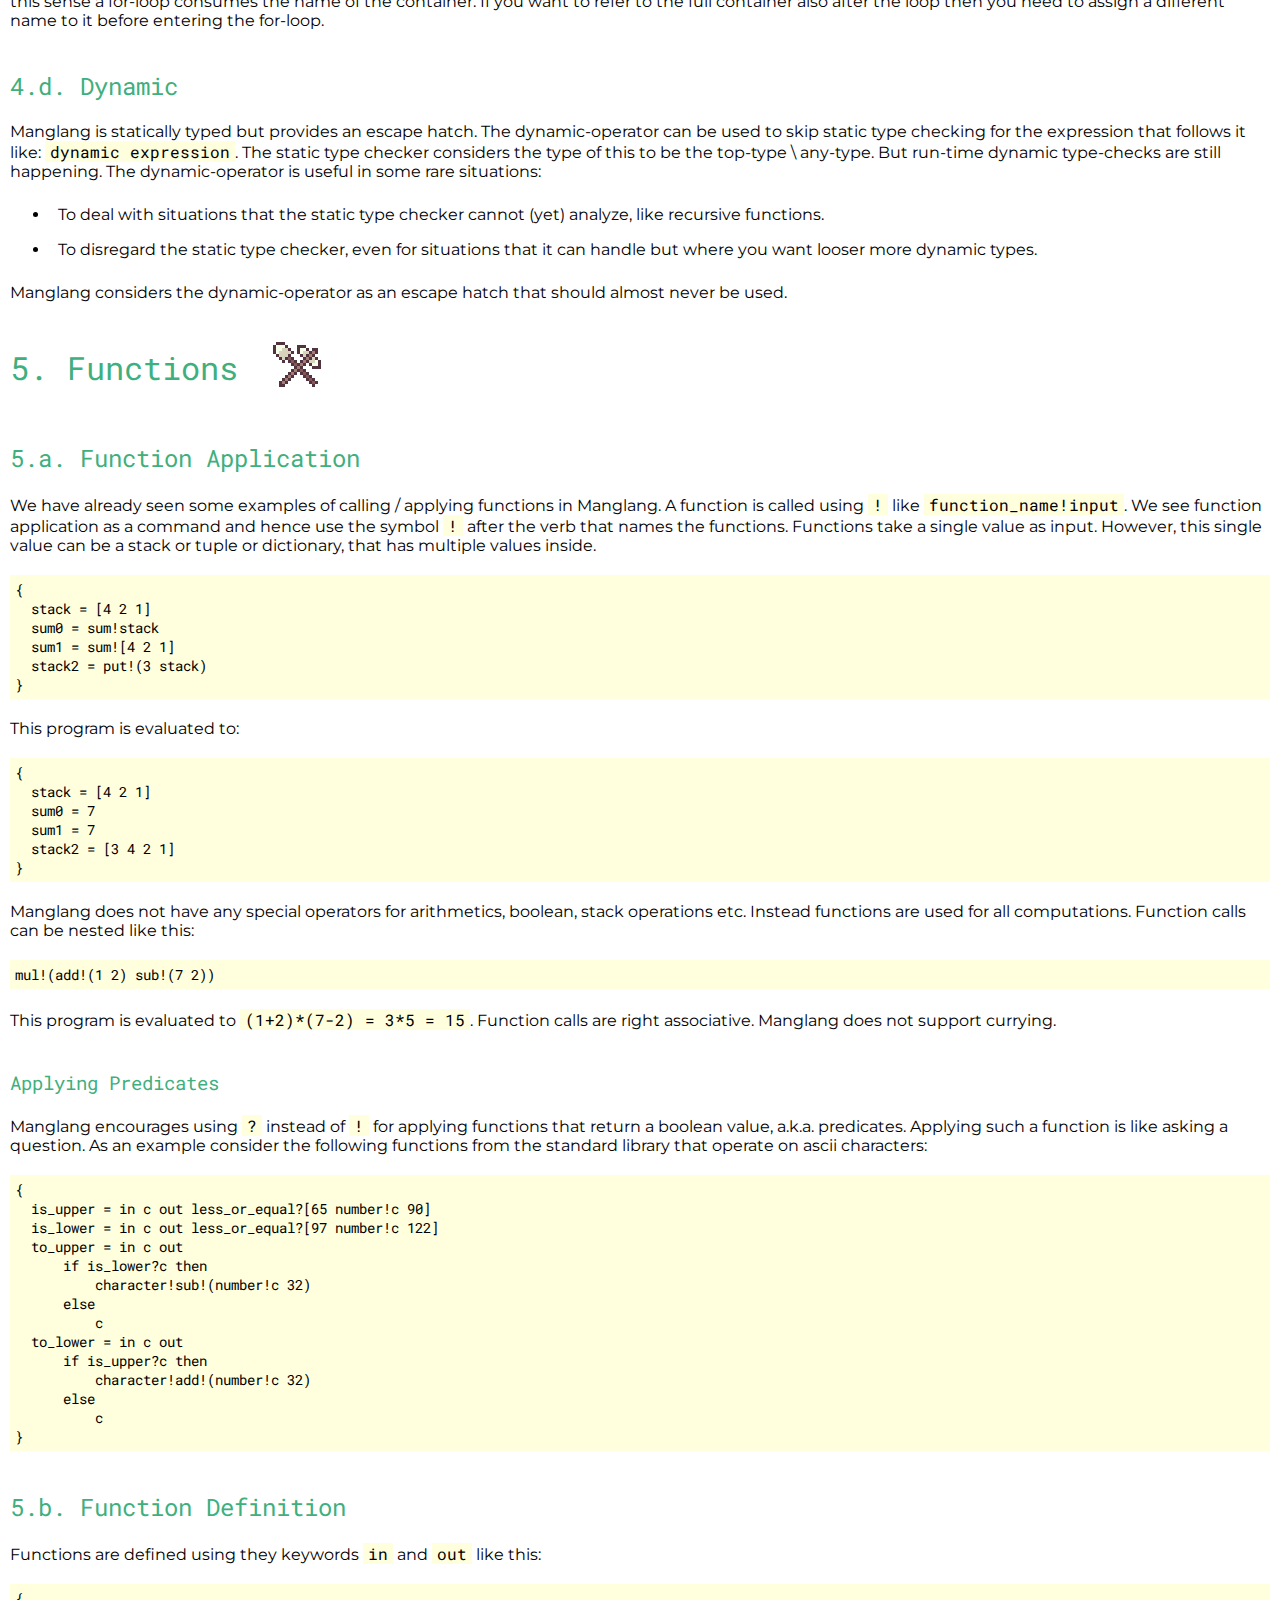
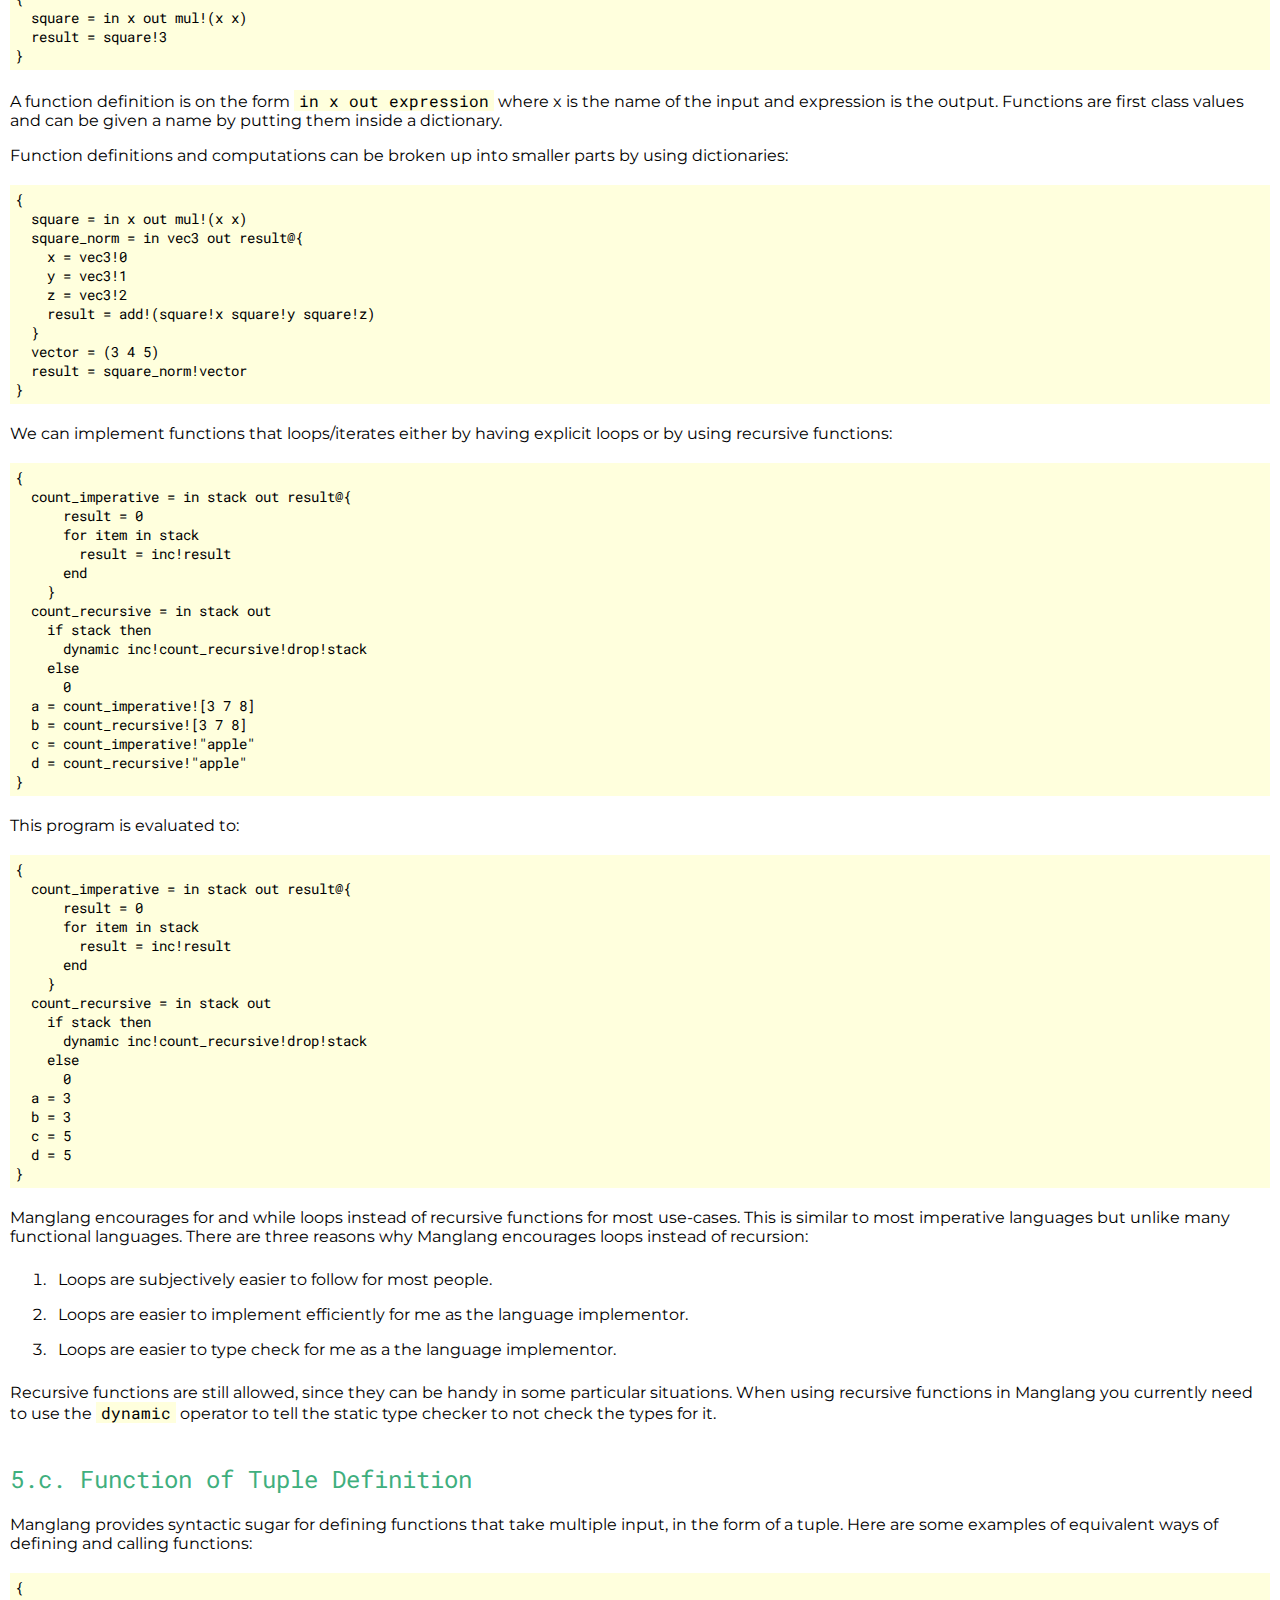
==== commit 9d70c330: "Update index.html" ====
--- a/docs/index.html
+++ b/docs/index.html
@@ -123,9 +123,8 @@
 }
 </pre>
 <p>
-Note that both the input and output of the Manglang interpreter is given as Manglang code!
+Note that both the <b>input and output is written in the same language!</b> A Manglang program does not have any side effects. It just results in a value.
 The Manglang format can be used to both write programs and to express pure data.
-It can for instance be used as a programmable configuration language.
 </p>
 <p>
 For more code examples continue reading below, or look inside the
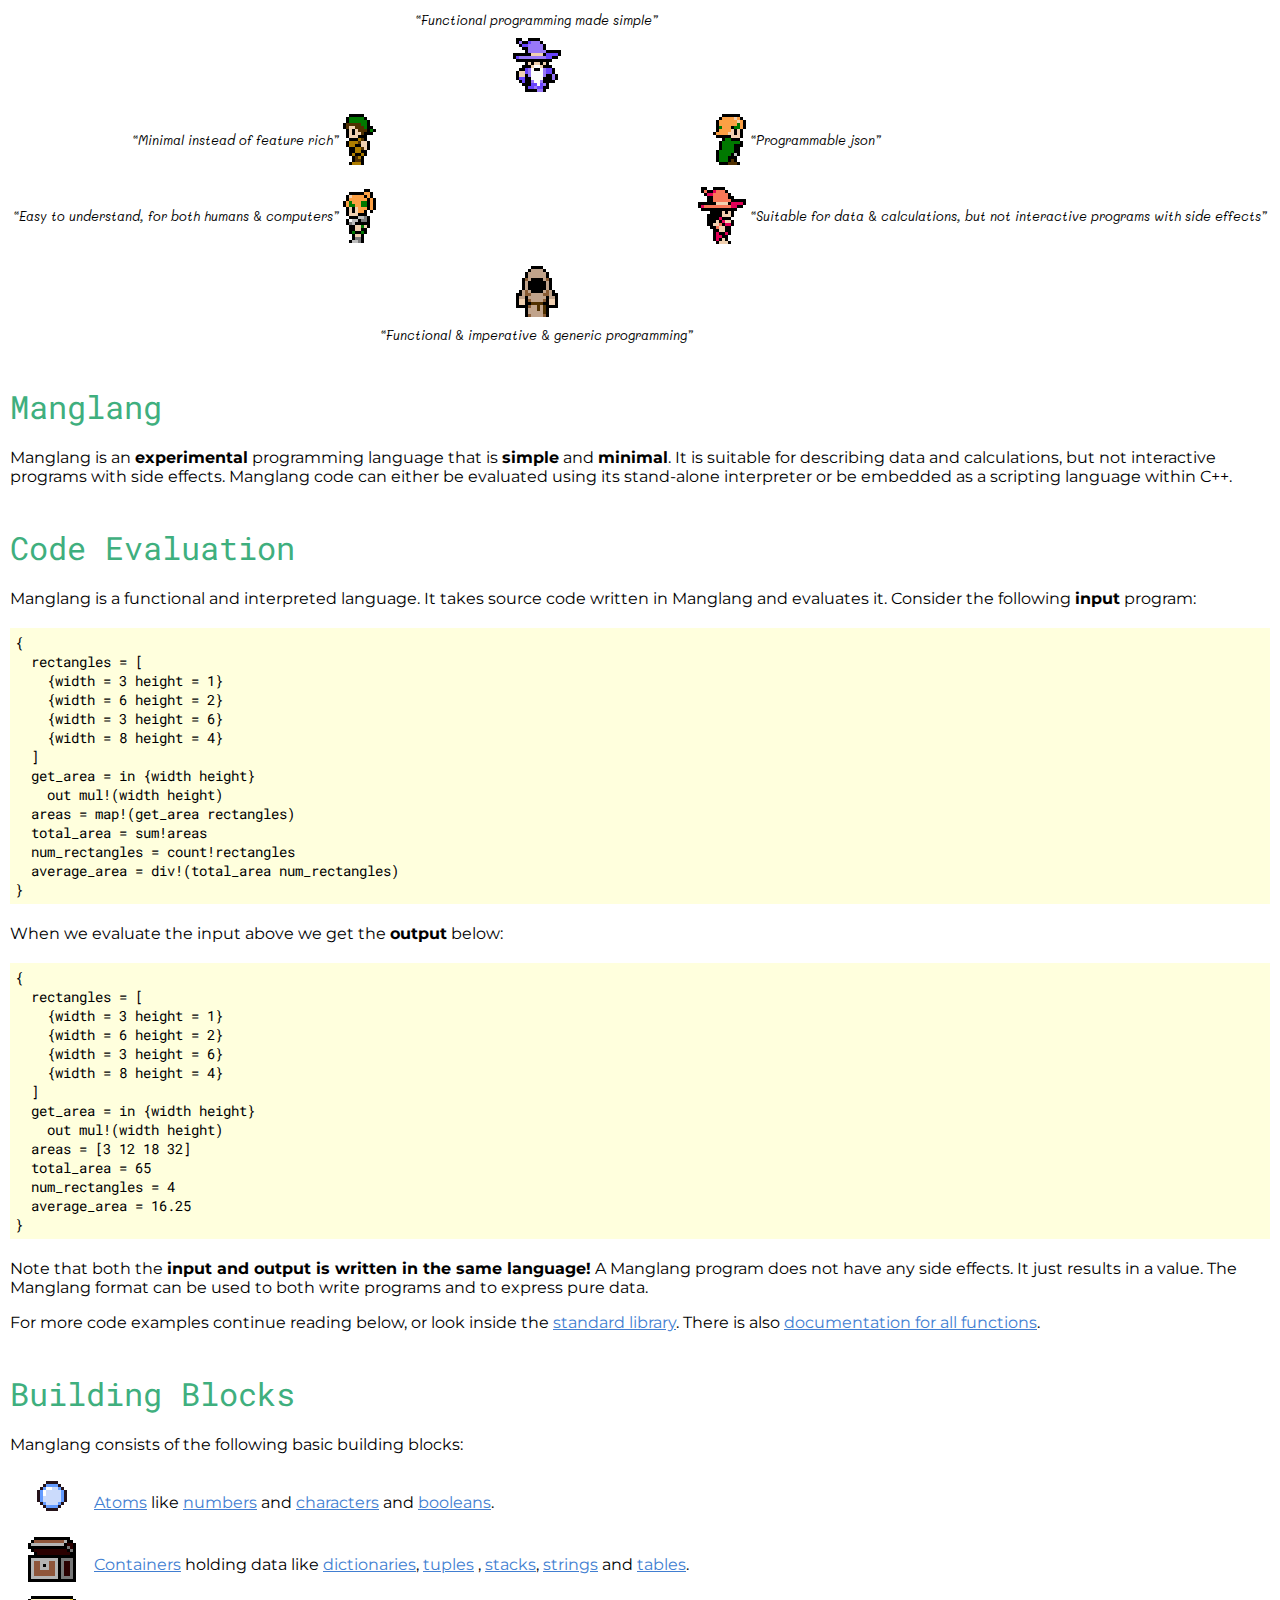
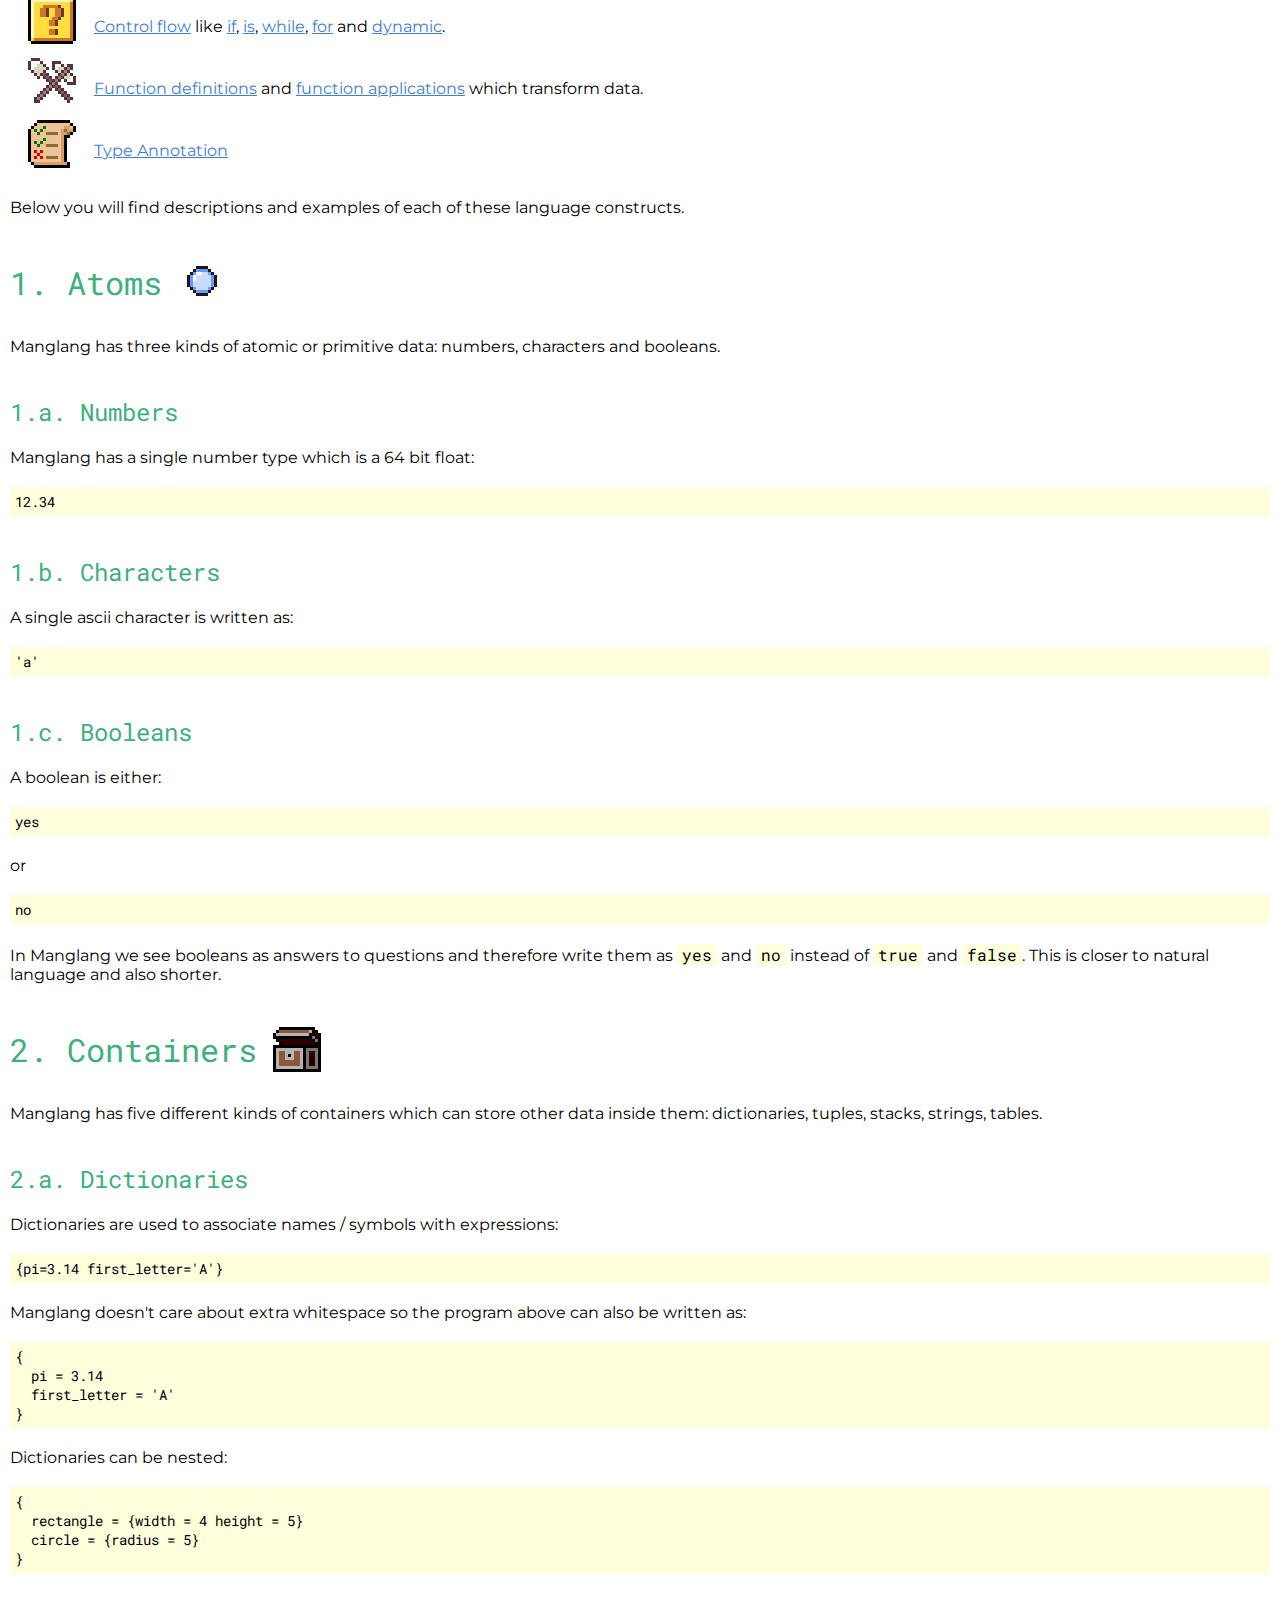
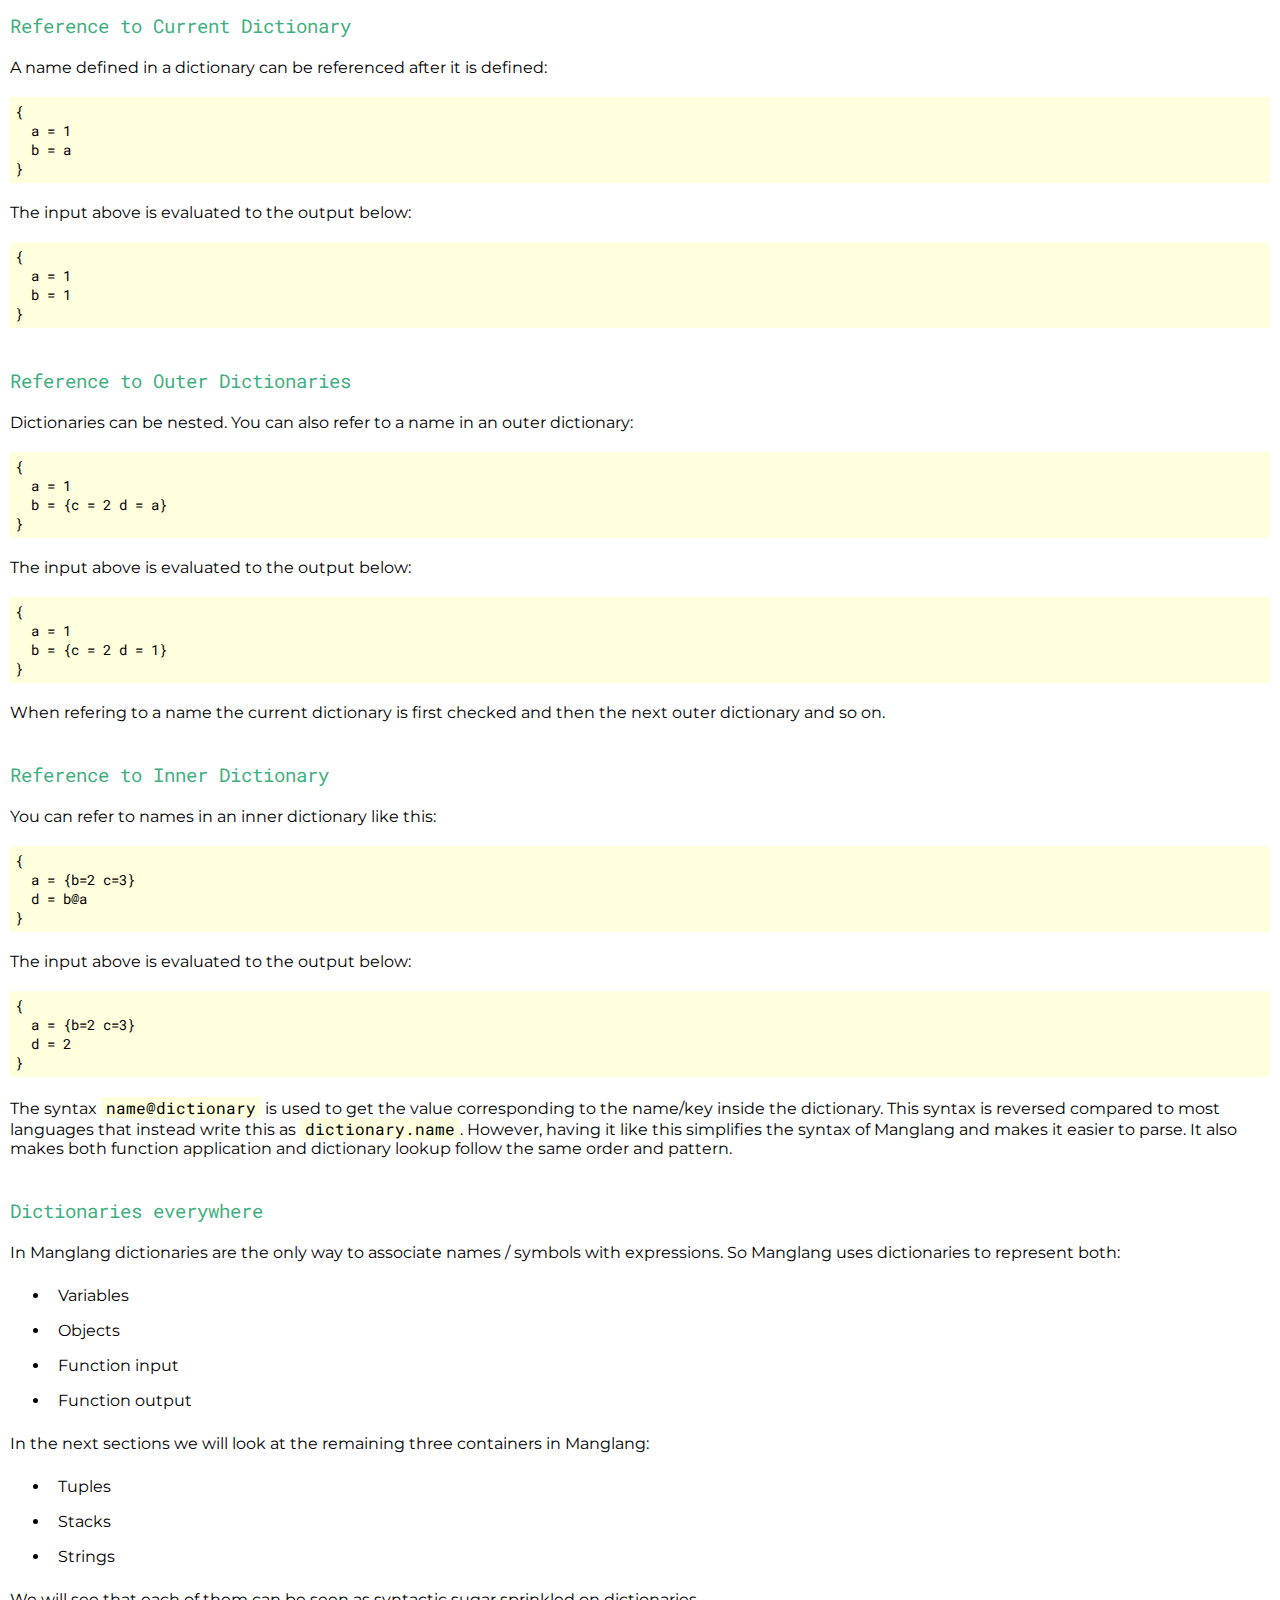
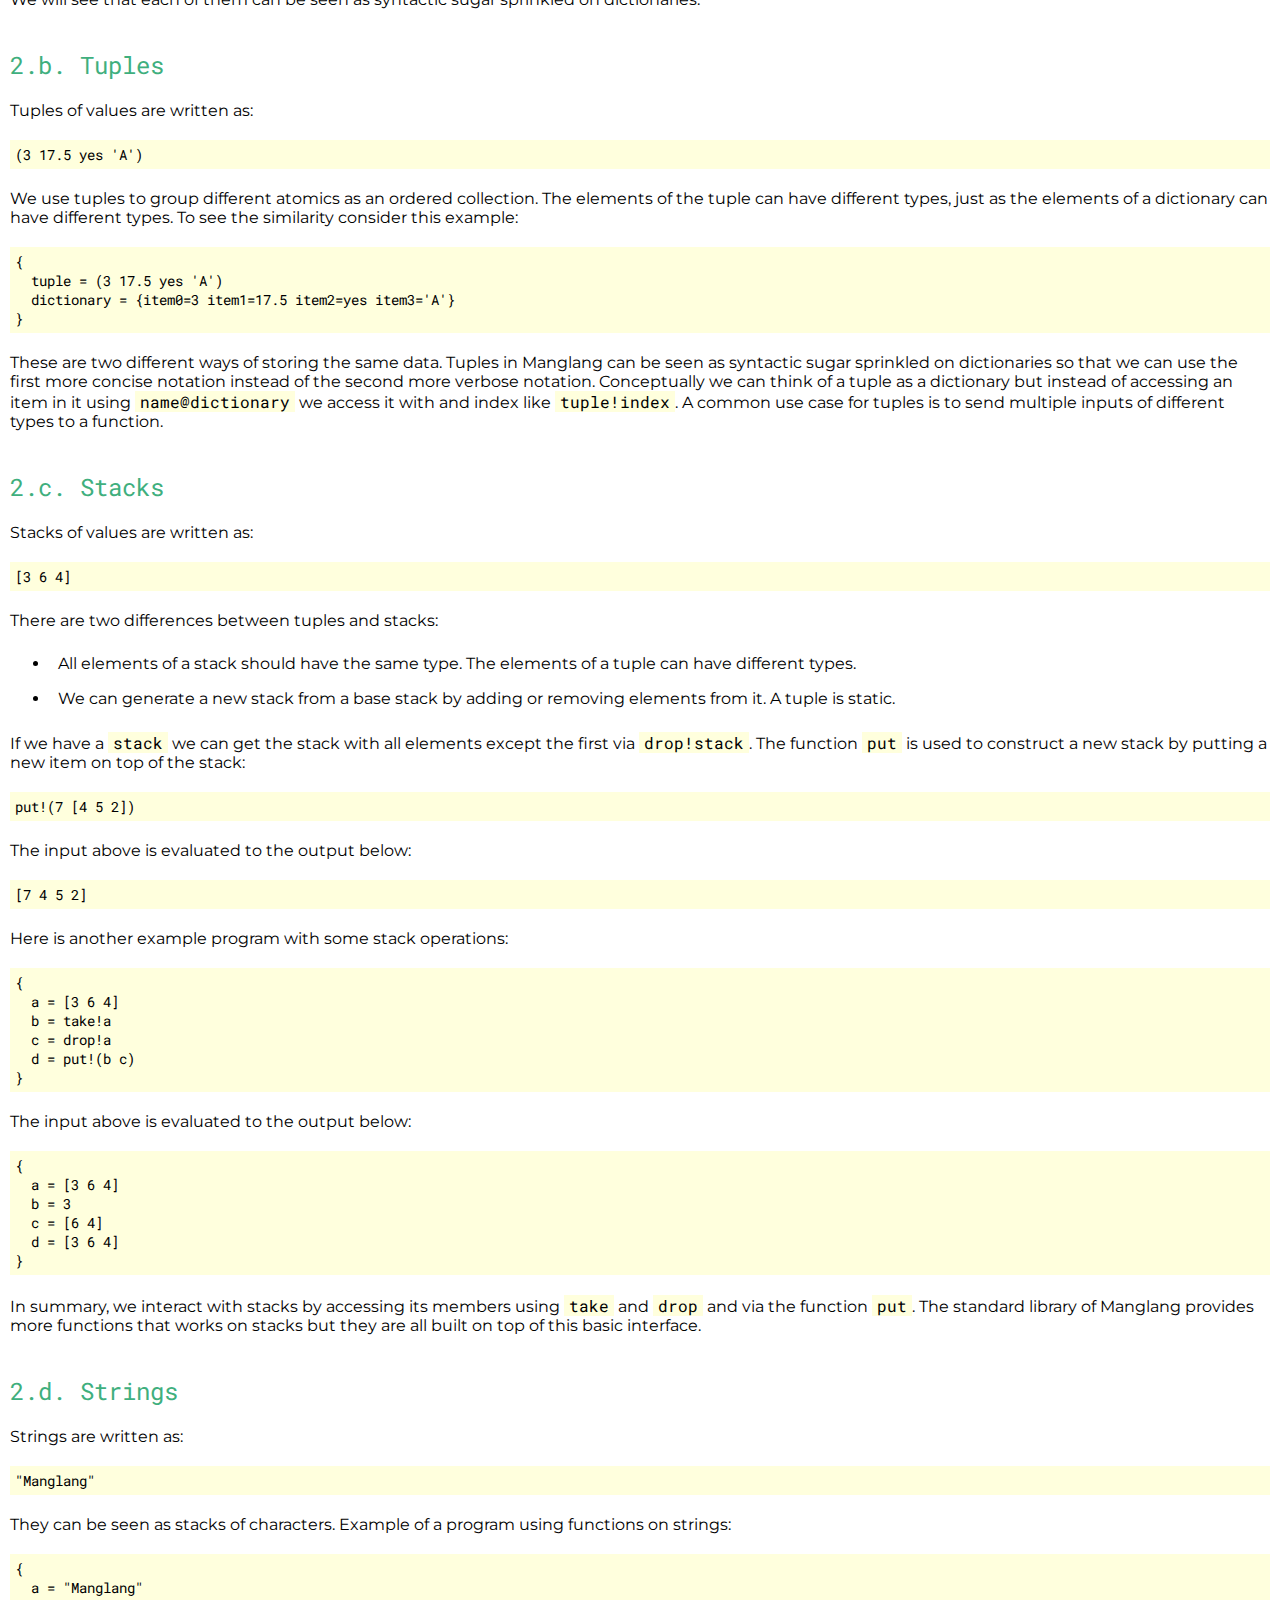
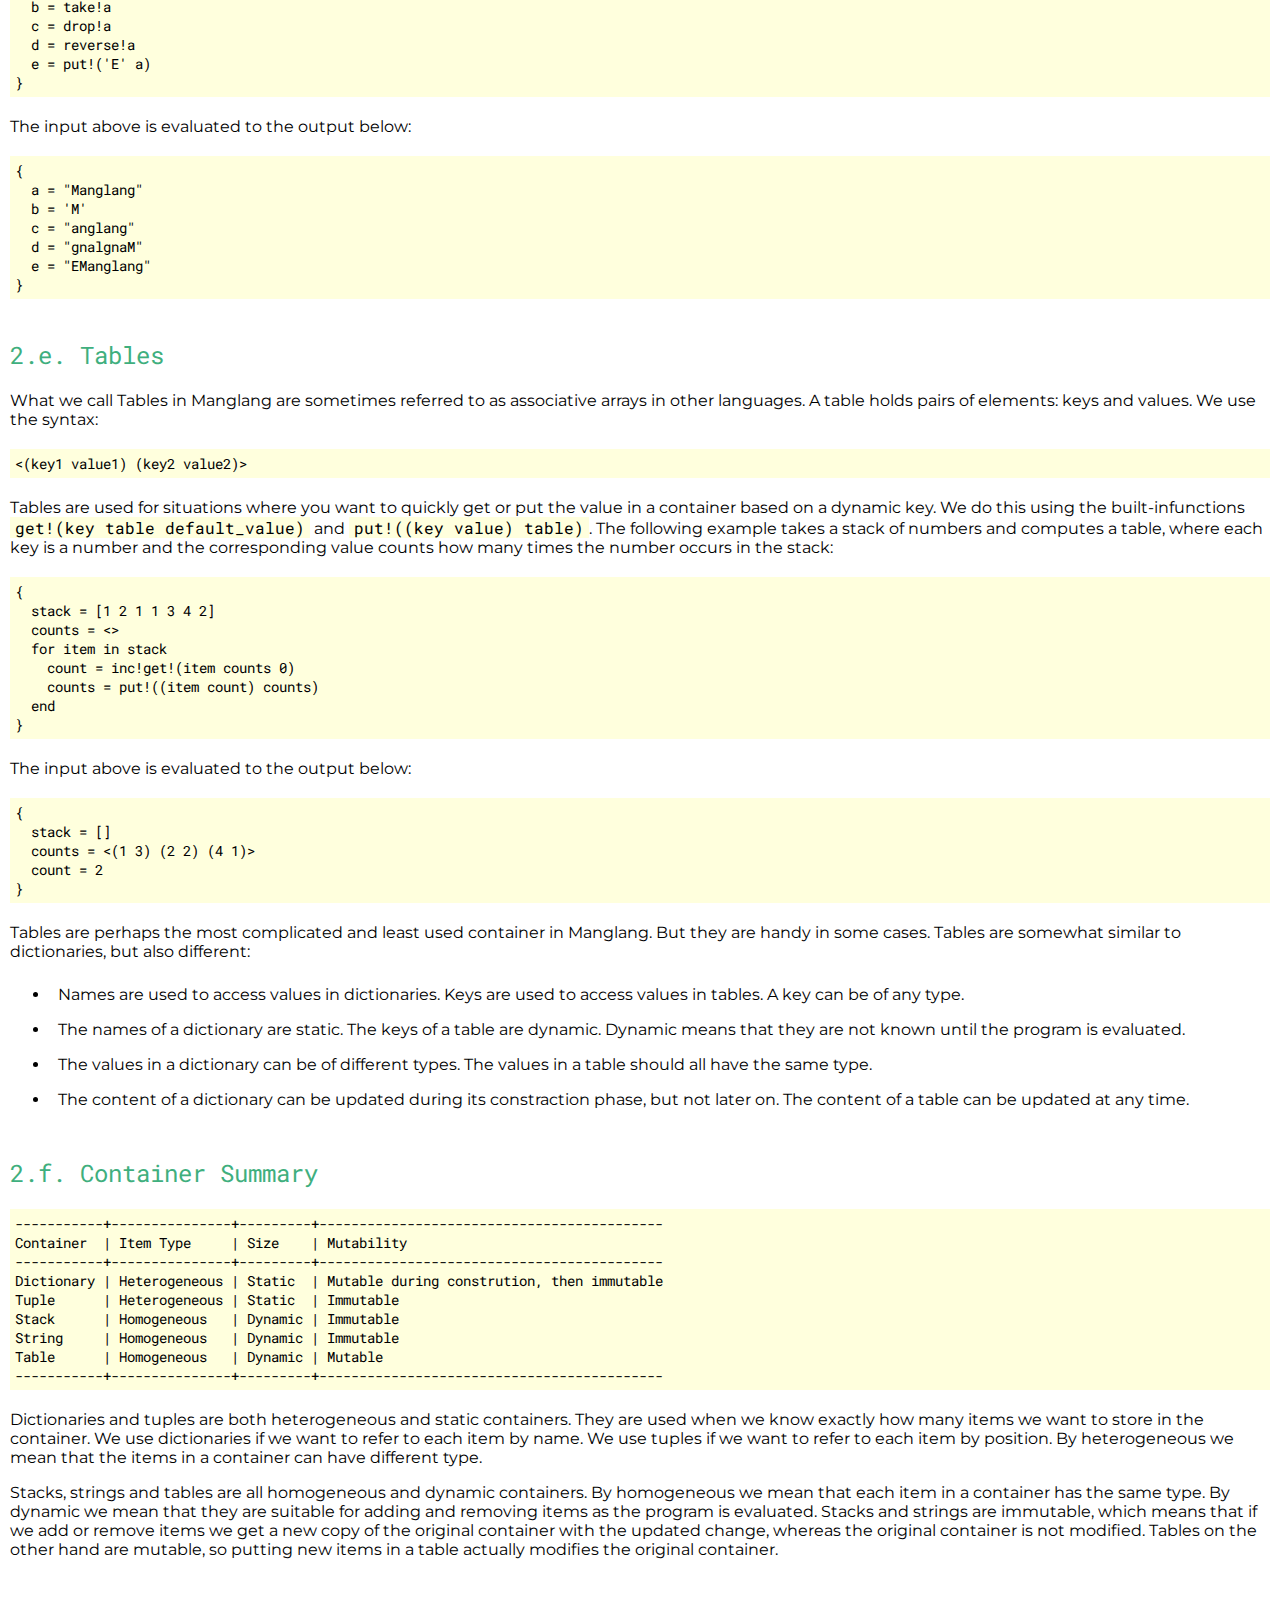
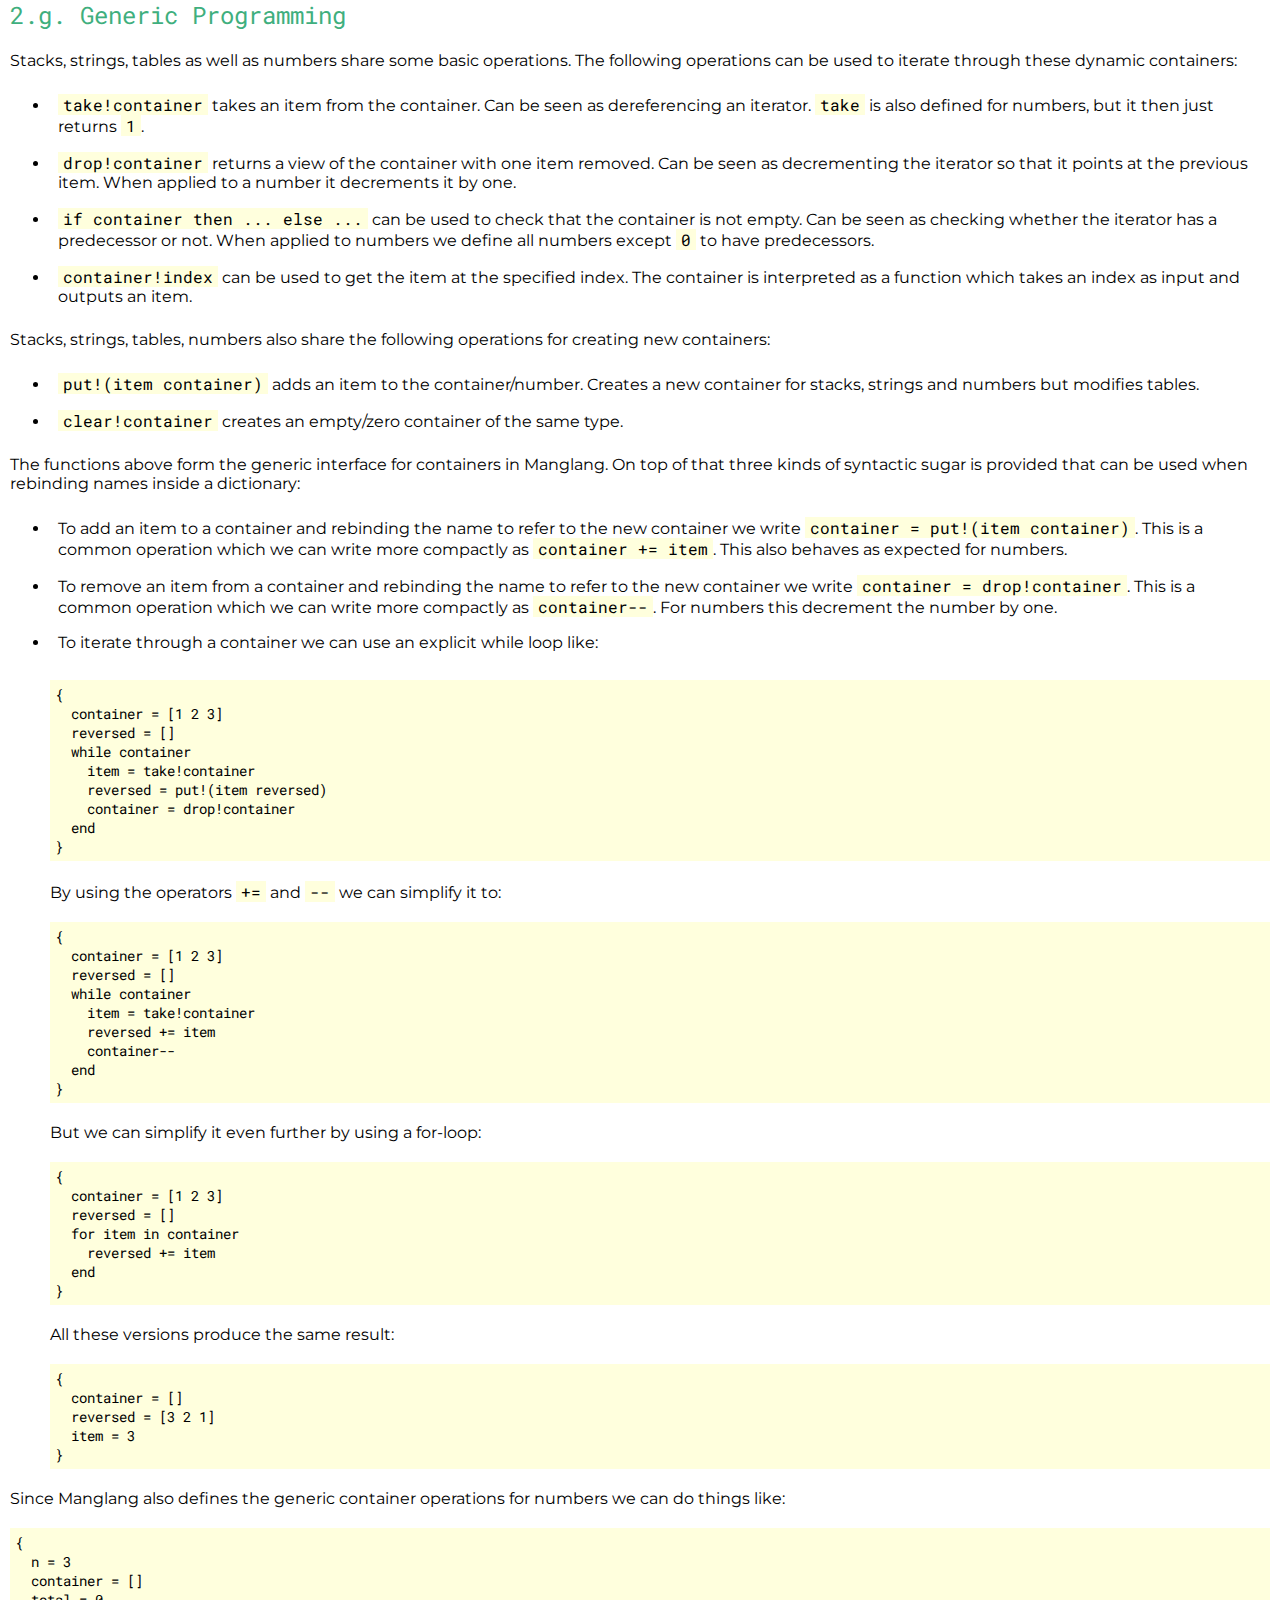
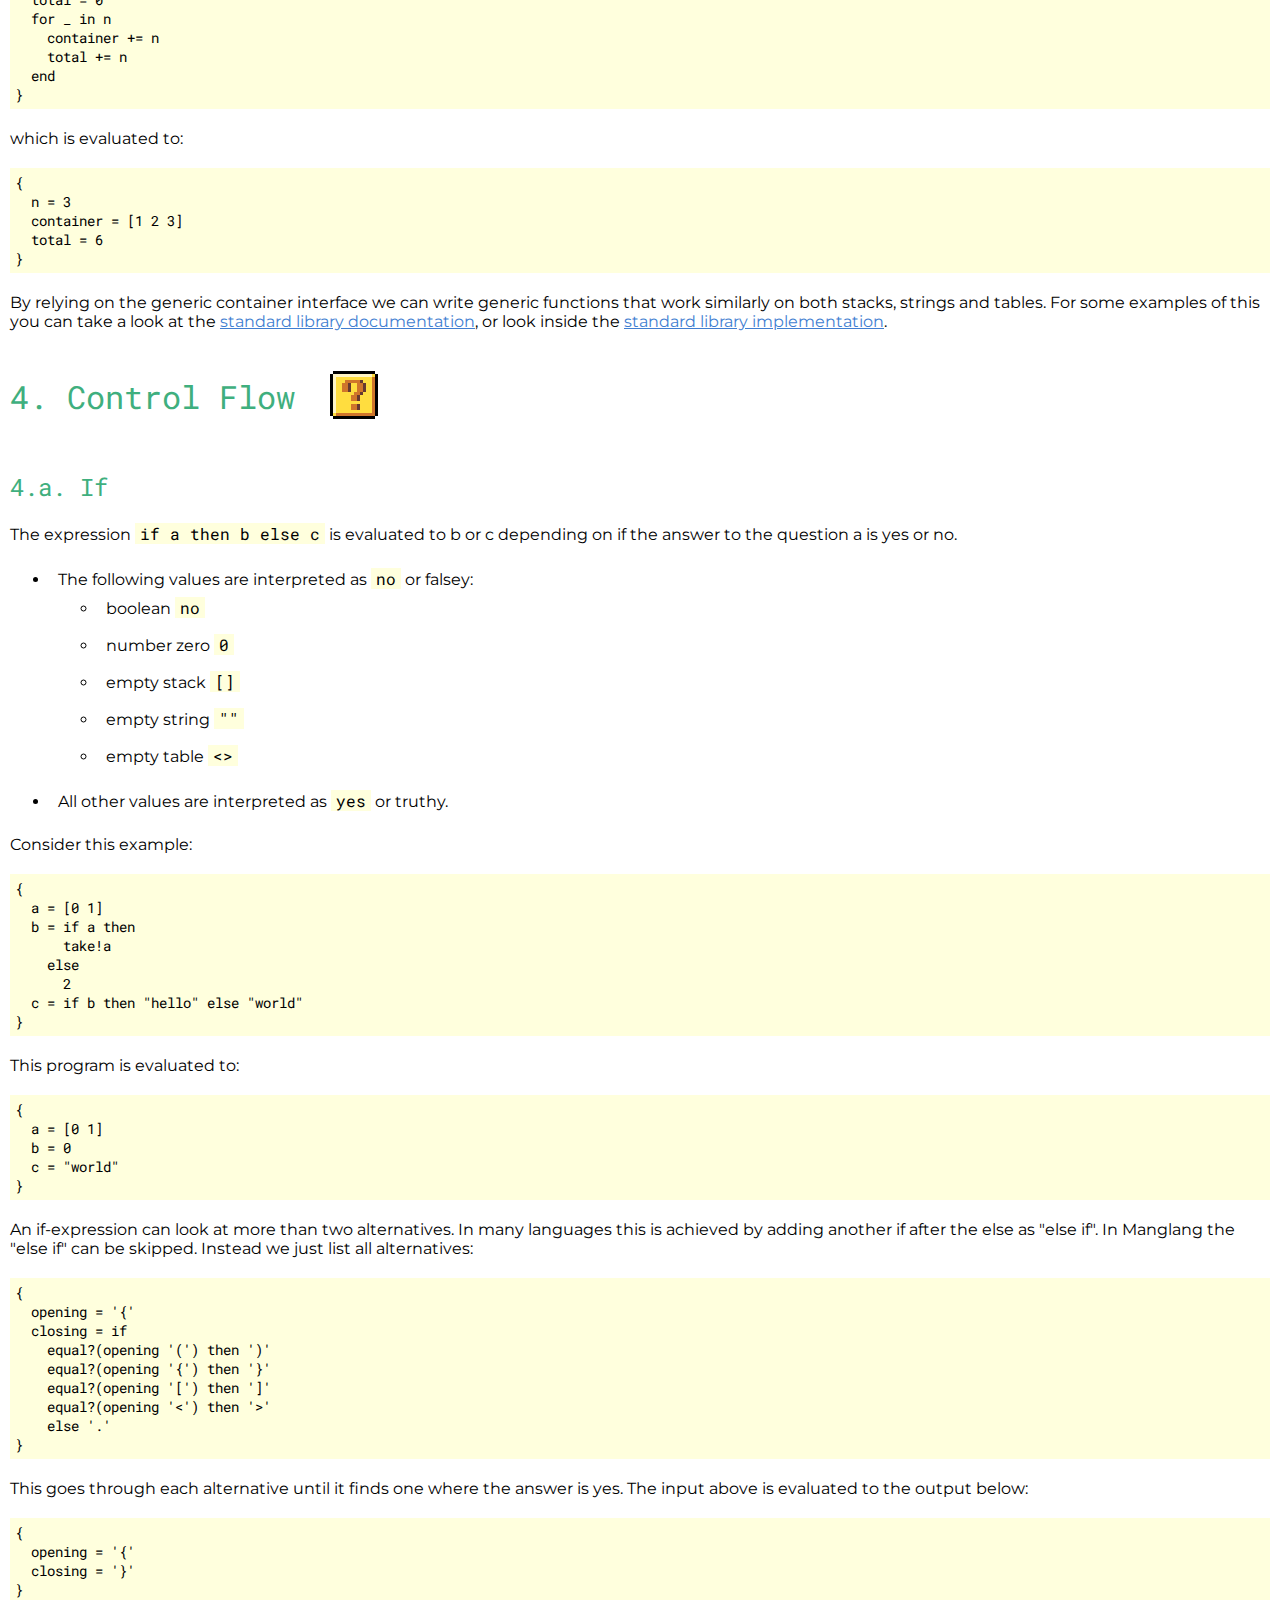
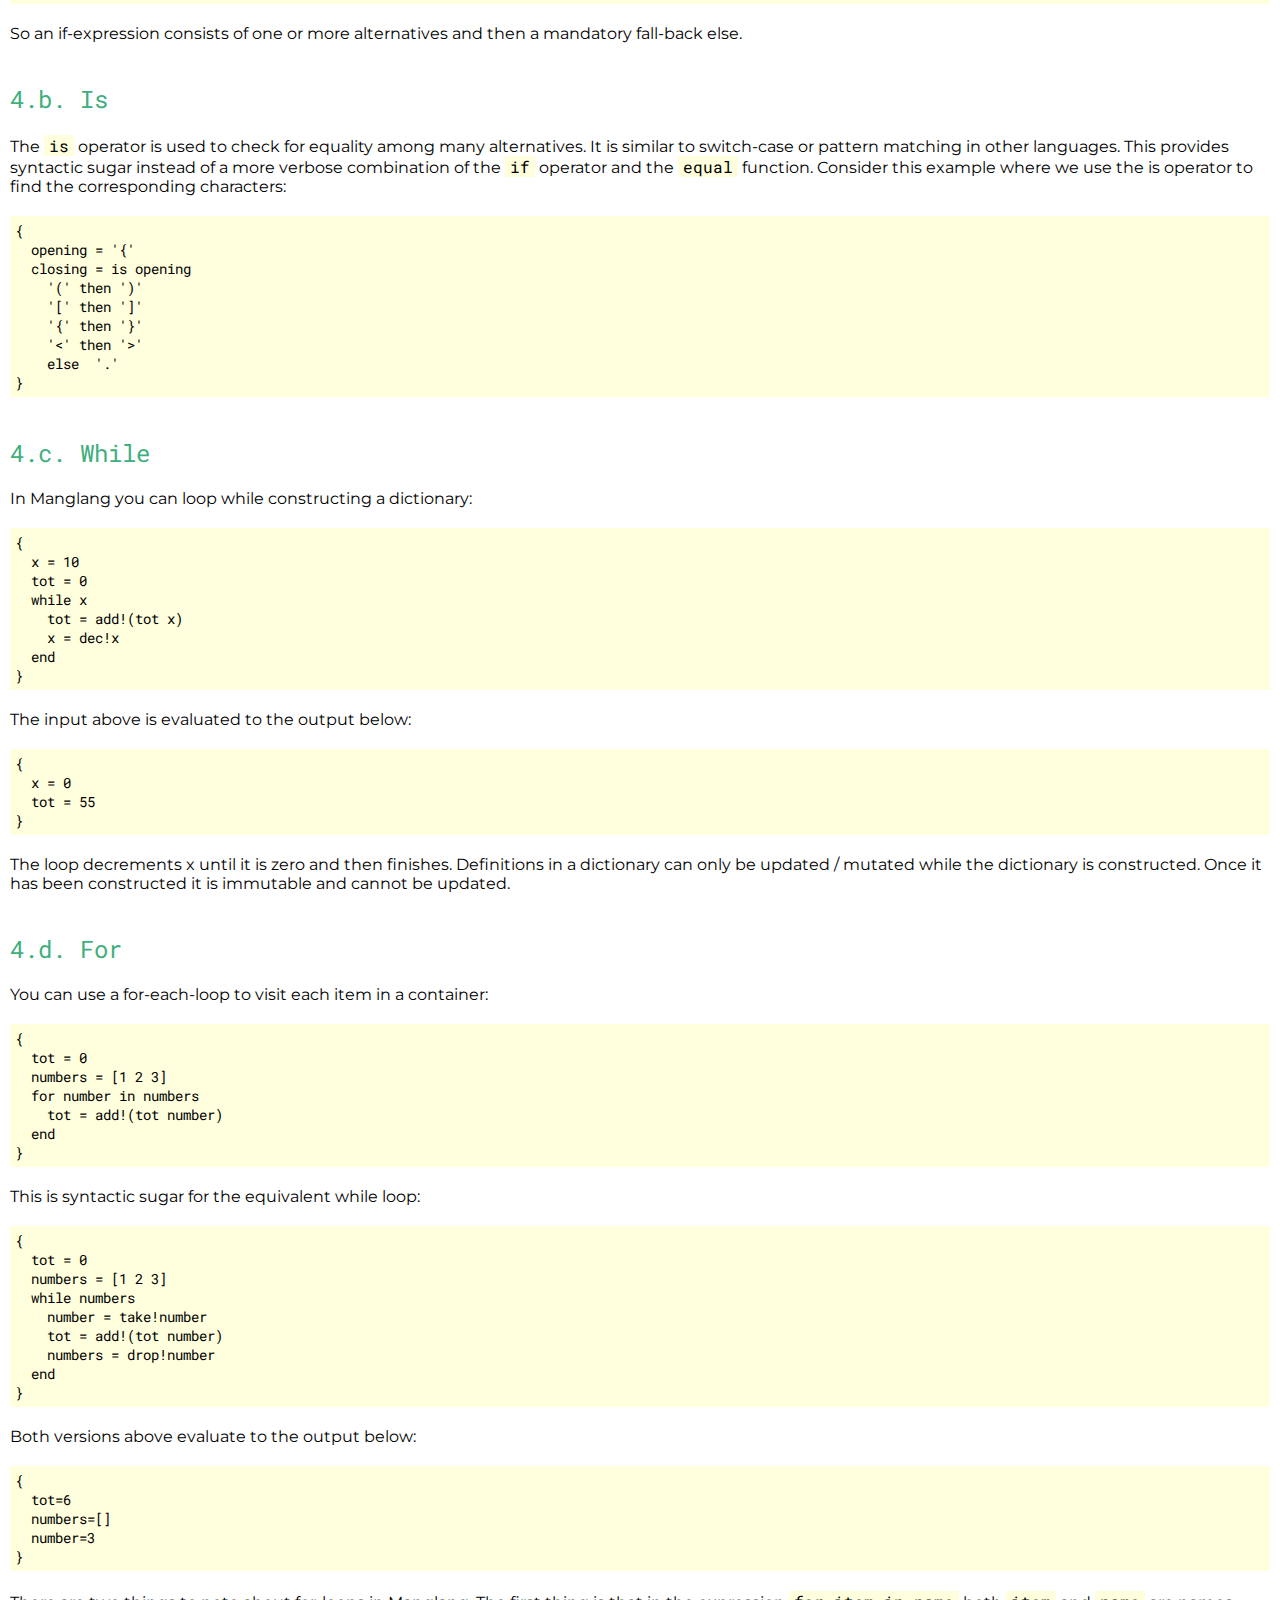
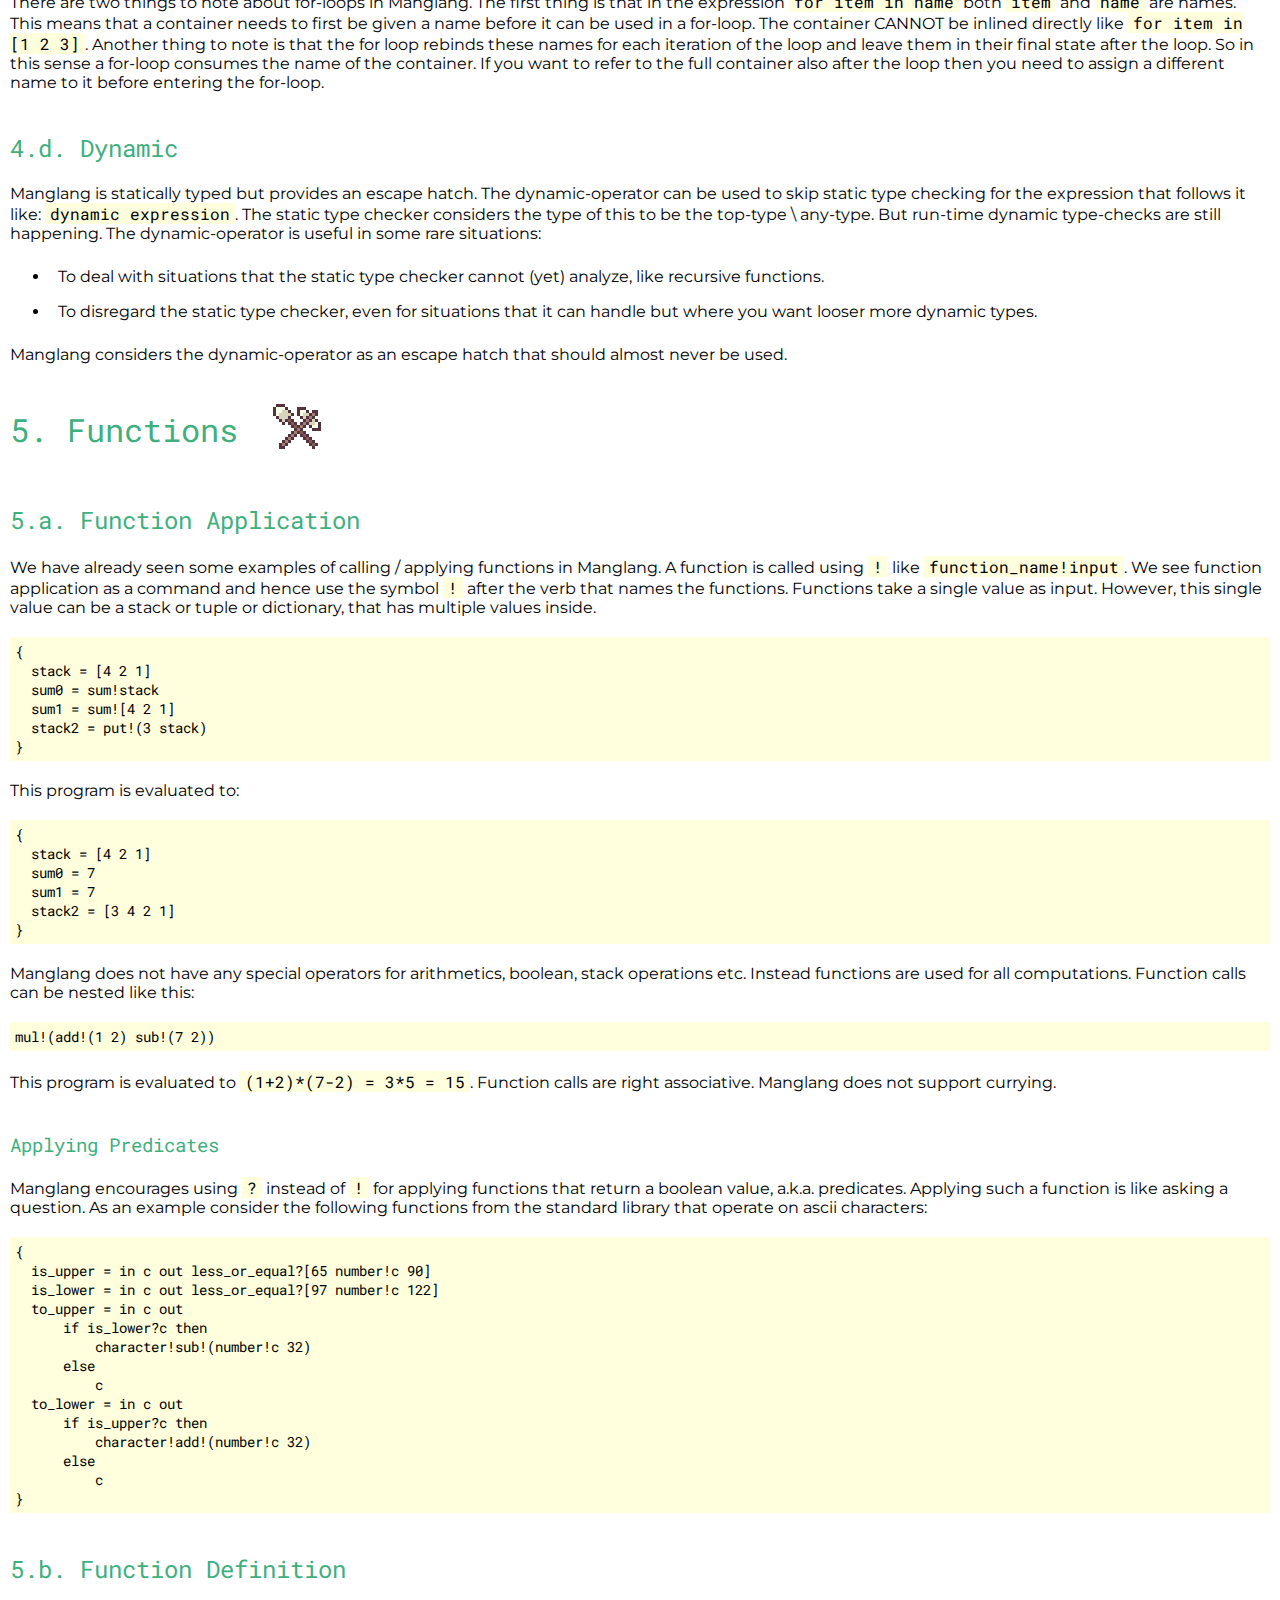
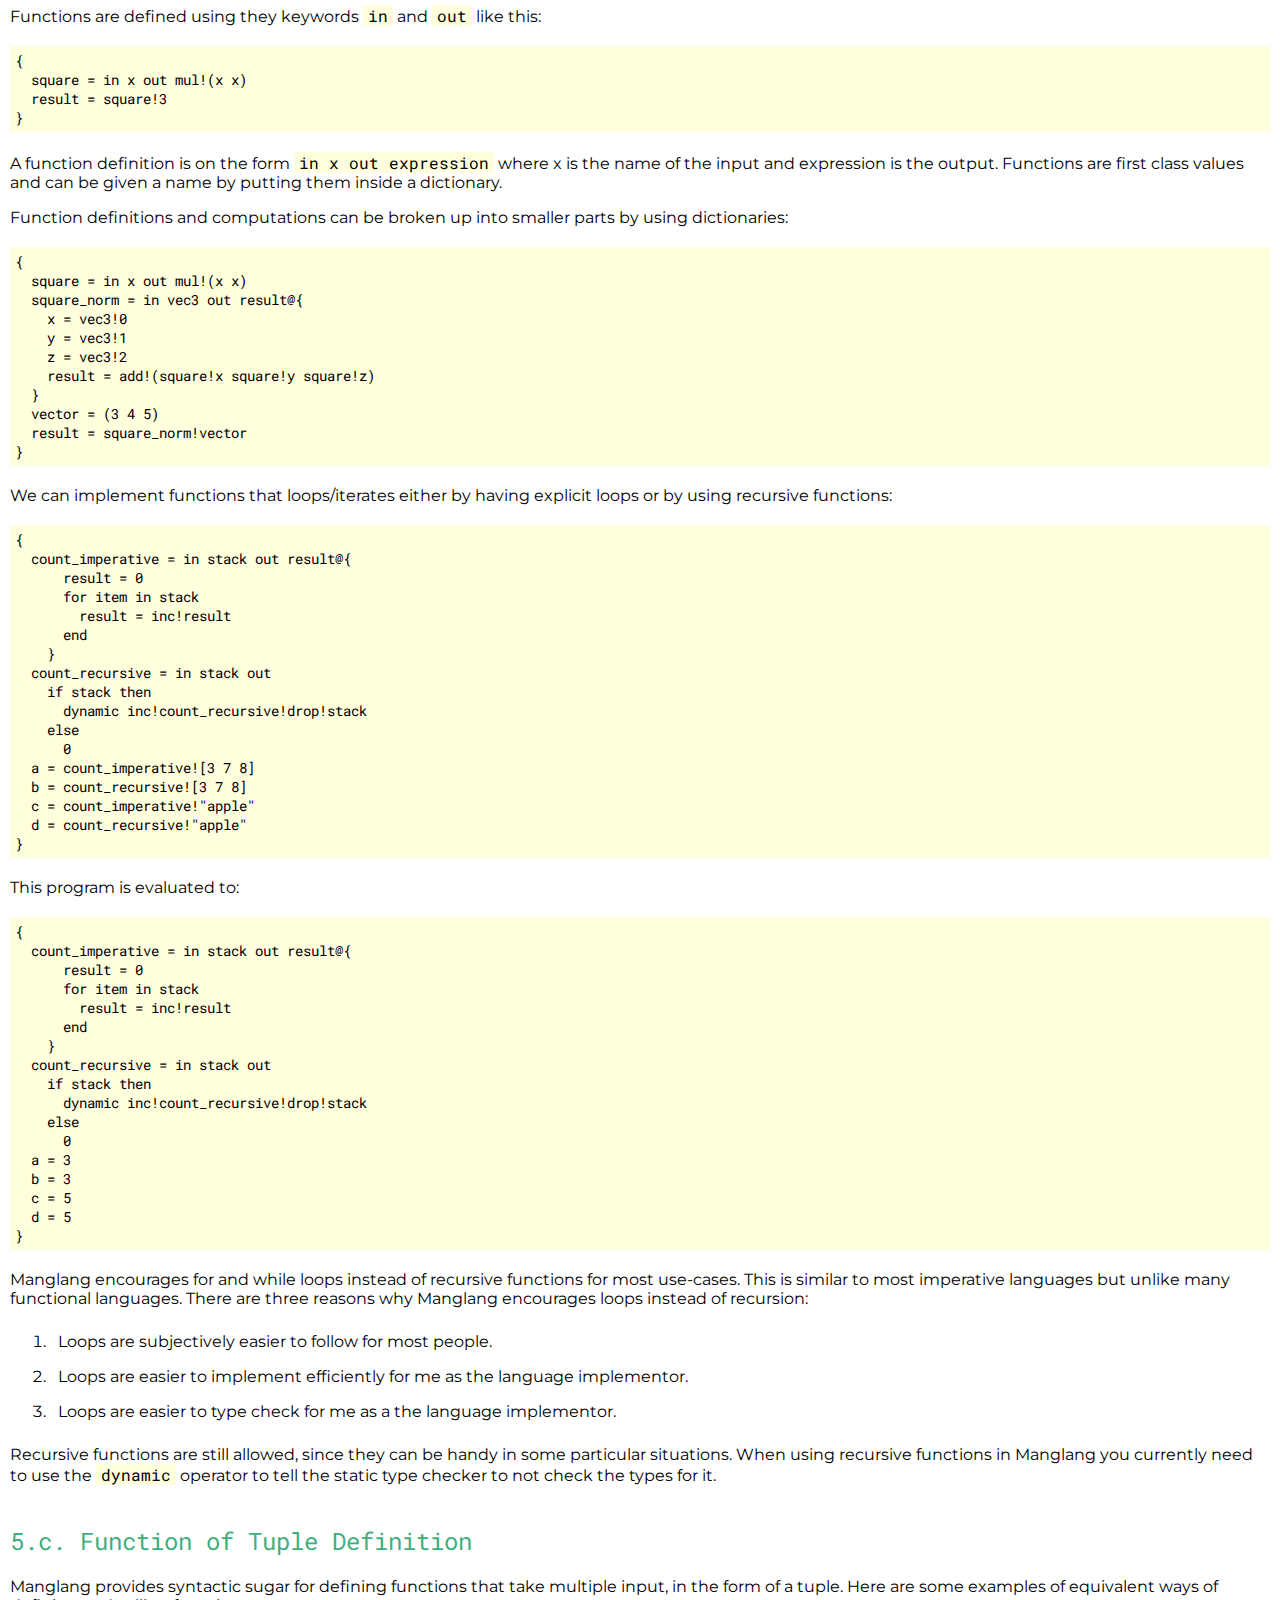
==== commit 81097f4a: "document type annotation" ====
--- a/docs/index.html
+++ b/docs/index.html
@@ -168,6 +168,14 @@
 <a href="#function_definition">Function definitions</a> and <a href="#function_application">function applications</a> which transform data.
 </td>
 </tr>
+<tr>
+<td>
+<img src="type_annotation.png" width=48 height=48>
+</td>
+<td>
+<a href="#type_annotation">Type Annotation</a>
+</td>
+</tr>
 </table>
 <p>
 Below you will find descriptions and examples of each of these language constructs.
@@ -581,7 +589,7 @@
         <li>number zero <code>0</code></li>
         <li>empty stack <code>[]</code></li>
         <li>empty string <code>""</code> </li>
-        <li>empty table <code><></code> </li>
+        <li>empty table <code>&lt;&gt;</code> </li>
     </ul>
 </li>
 <li>
@@ -917,6 +925,74 @@
 <code>area2</code> just uses syntactic sugar to make it its implementation more concise,
 by unpacking the elements of the input dictionary.
 </p>
+
+<h1 id="type_annotation">5. Type Annotation <img src="type_annotation.png" width=48 height=48></h1>
+Manglang code is evaluated in two separate steps:
+<ol>
+<li><b>Evaluation of types.</b> Quick early verification of the program.</li>
+<li><b>Evaluation of values.</b> Slower evaluation of the whole program.</li>
+</ol>
+<p>
+The <b>second step</b> is the main step which computes the actual result of the program, i.e. the output value. This is what we have focused on so far. This computation might take a long time for some programs. If you are unlucky the program might encounter an error towards the end of the computation after the programming has been running for a while. We want to have a fast feedback loop while programming and discover errors as early as possible. This the motivation for having another pre-step that quickly checks that the program appears to be correct, before we start running it.
+</p>
+<p>
+The <b>first step</b> does a quick static type checking of the program. It checks if the program seem to make sense. Manglang has a simple type system which supports both <b>type inference</b> and <b>gradual typing</b>. This means that static type  checking is happening even when there is no explicit annotation of types in a program. But explicit type annotation can also be added to specify the intention of the program in greater detail.
+</p>
+
+<h2>5. Annotating Types for Expressions</h2>
+You can specify the type of any expression like <code>type:expression</code>. Note that the type and the expression come in the reverse order compared to some other common programming languages. As usual in Manglang white space is optional around <code>:</code>. Let's look at an example:
+<pre>
+{
+  width = Number:320
+  height = Number:240
+}
+</pre>
+
+<h2>5. Annotating Types for Functions</h2>
+<p>
+We can also annotate the types for the input and output of functions similarly. Here are some example functions from the standard library:
+</p>
+<pre>
+{
+  inc = in Number:x
+    out Number:add!(x 1)
+
+  min = in (Number:left Number:right)
+    out Number:if less?(left right) then left else right
+
+  min_item = in Numbers:container
+    out Number:fold!(min container inf)
+}
+</pre>
+
+<h2>5. Defining Types</h2>
+Manglang defines the following types in its standard library: <code>Boolean</code>, <code>Number</code>, <code>Numbers</code>, <code>Character</code>, <code>String</code>, <code>Stack</code>, <code>Table</code>, <code>Function</code>. By convention we capitalize the name of types. Inside the standard library this is implemented like:
+<pre>
+{
+  ...
+  Number = 0
+  Boolean = no
+  Character = 'a'
+  Stack = []
+  String = ""
+  Table = <>
+  Numbers = [Number]
+  Function = in x out x
+  ...
+}
+</pre>
+So a named type is just a named example value for that type. We can name and use our own types similarly:
+<pre>
+{
+  Age = Number
+  Person = {name = String age = Age}
+  Persons = [Person]
+
+  anders = Person : {name = "Anders" age = 9}
+  ada = Person : {name = "Ada" age = 11}
+  persons = Persons : [anders ada]
+}
+</pre>
 
 <h1>More Code Examples</h1>
 <p>
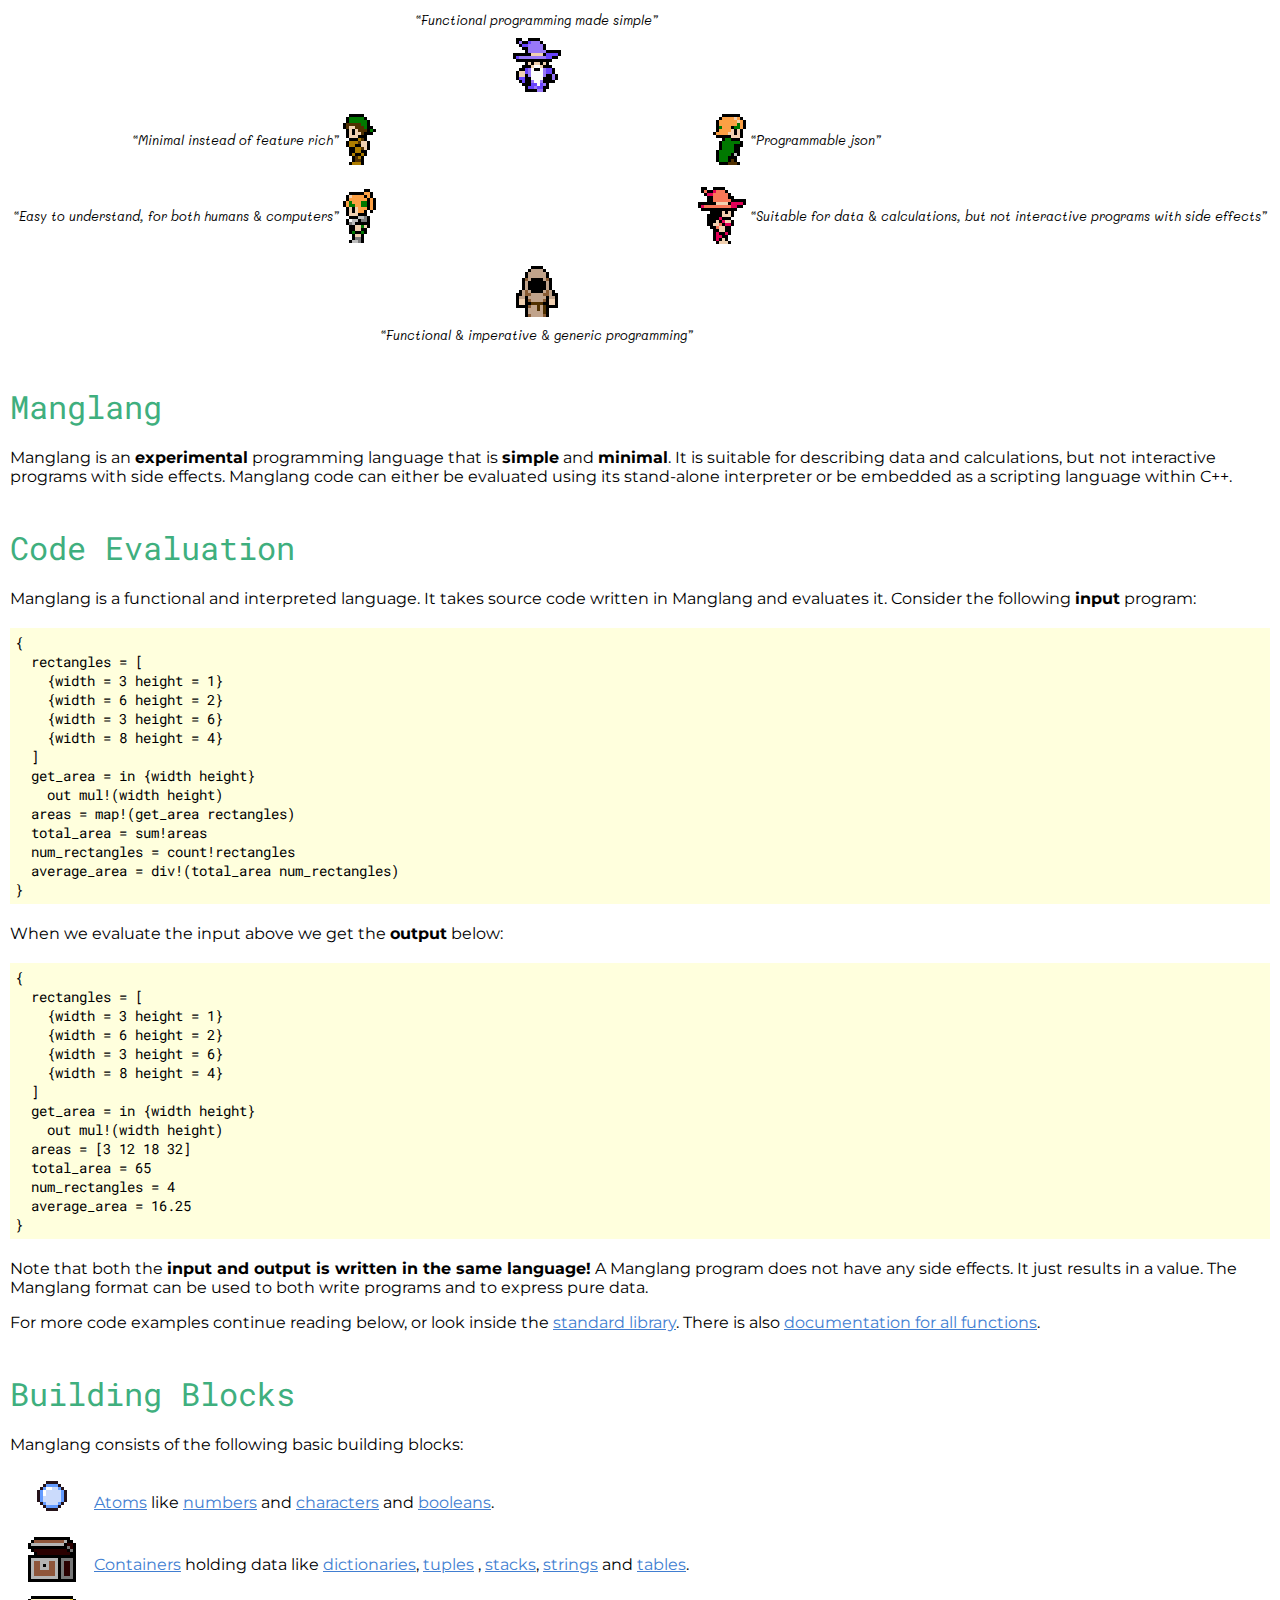
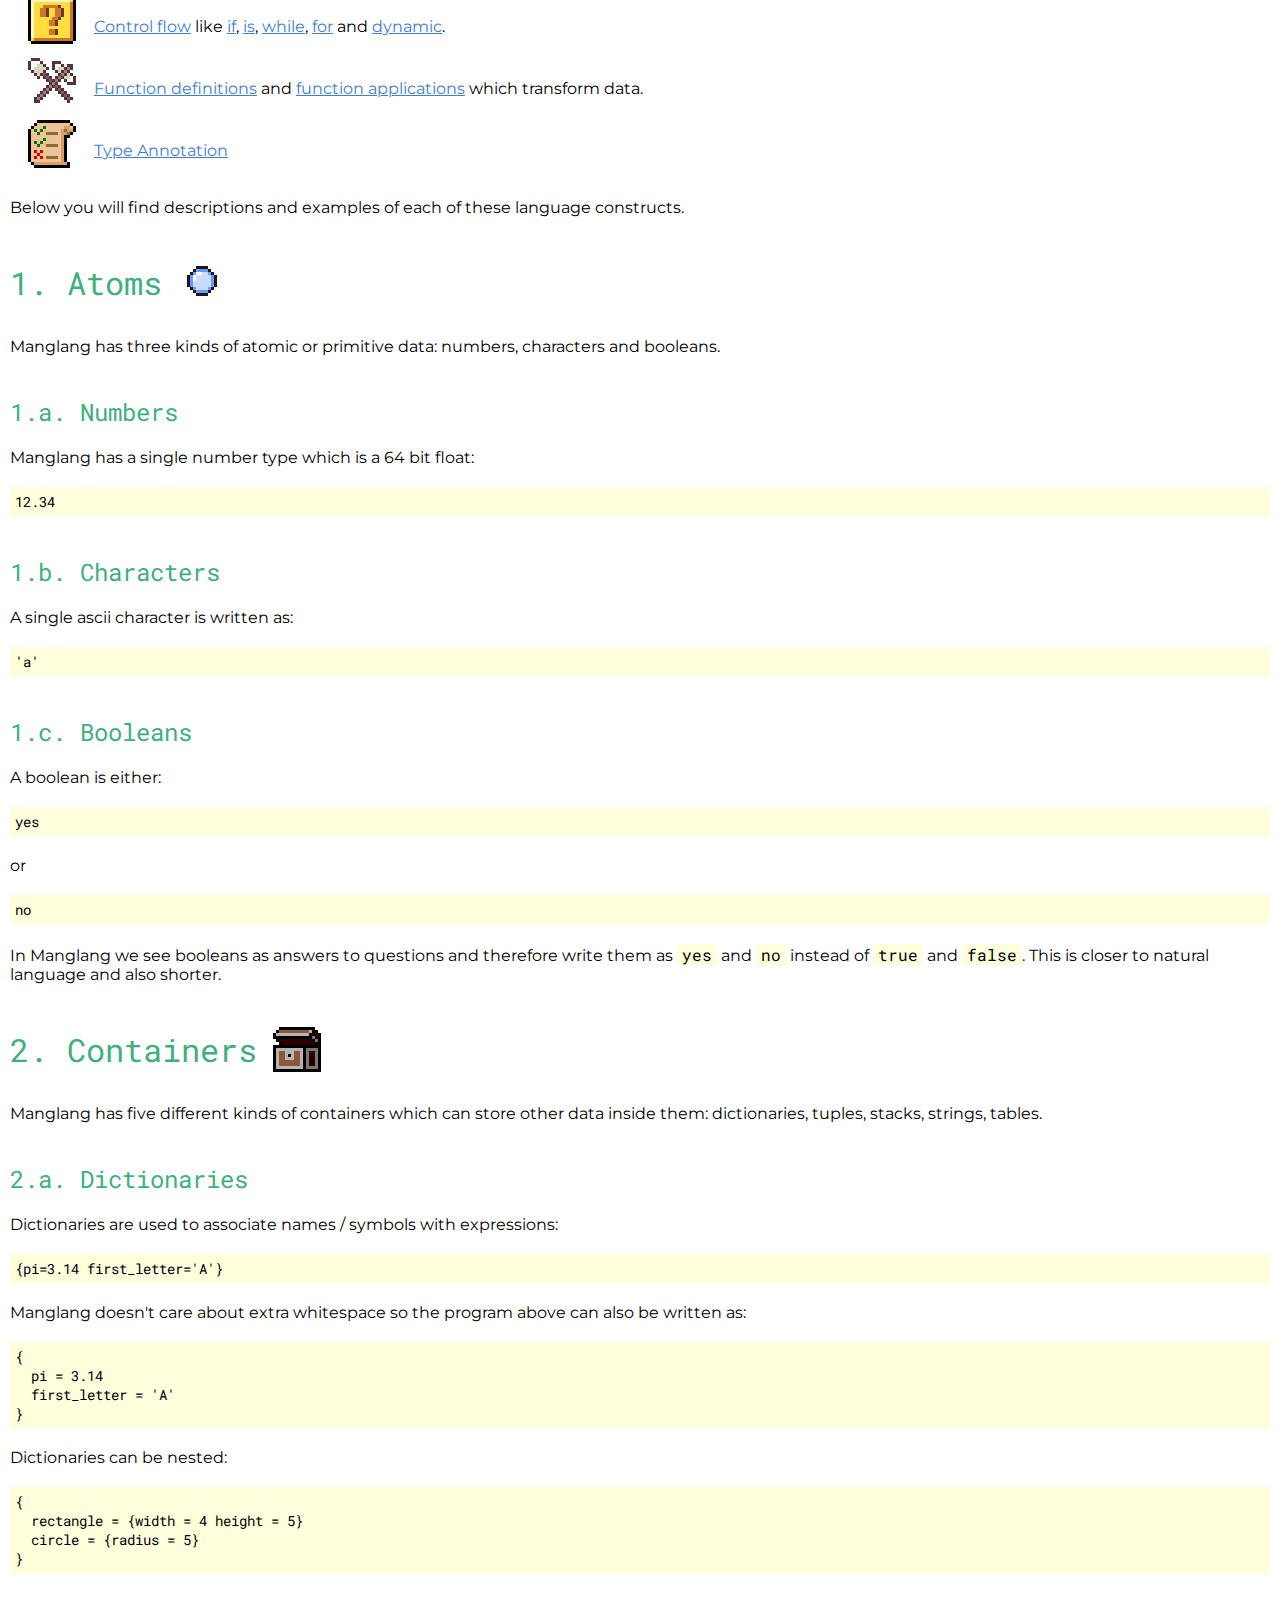
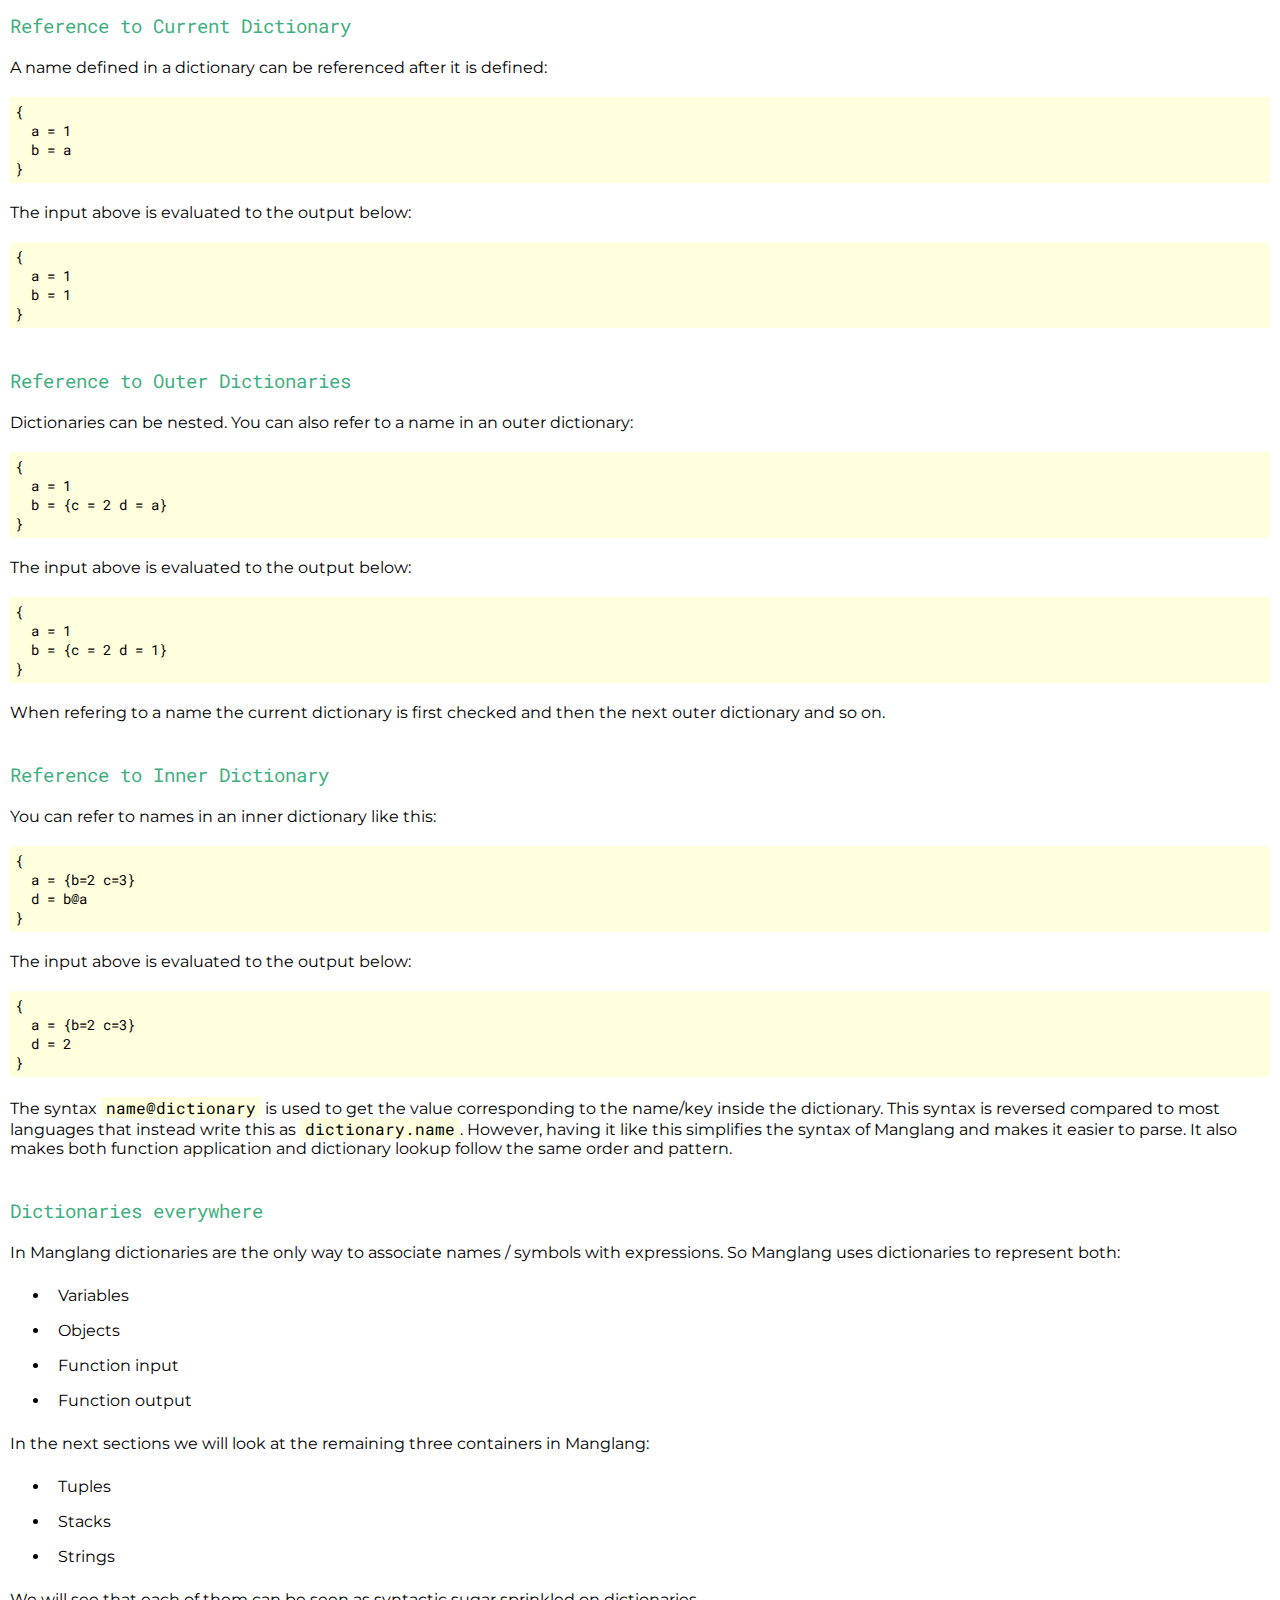
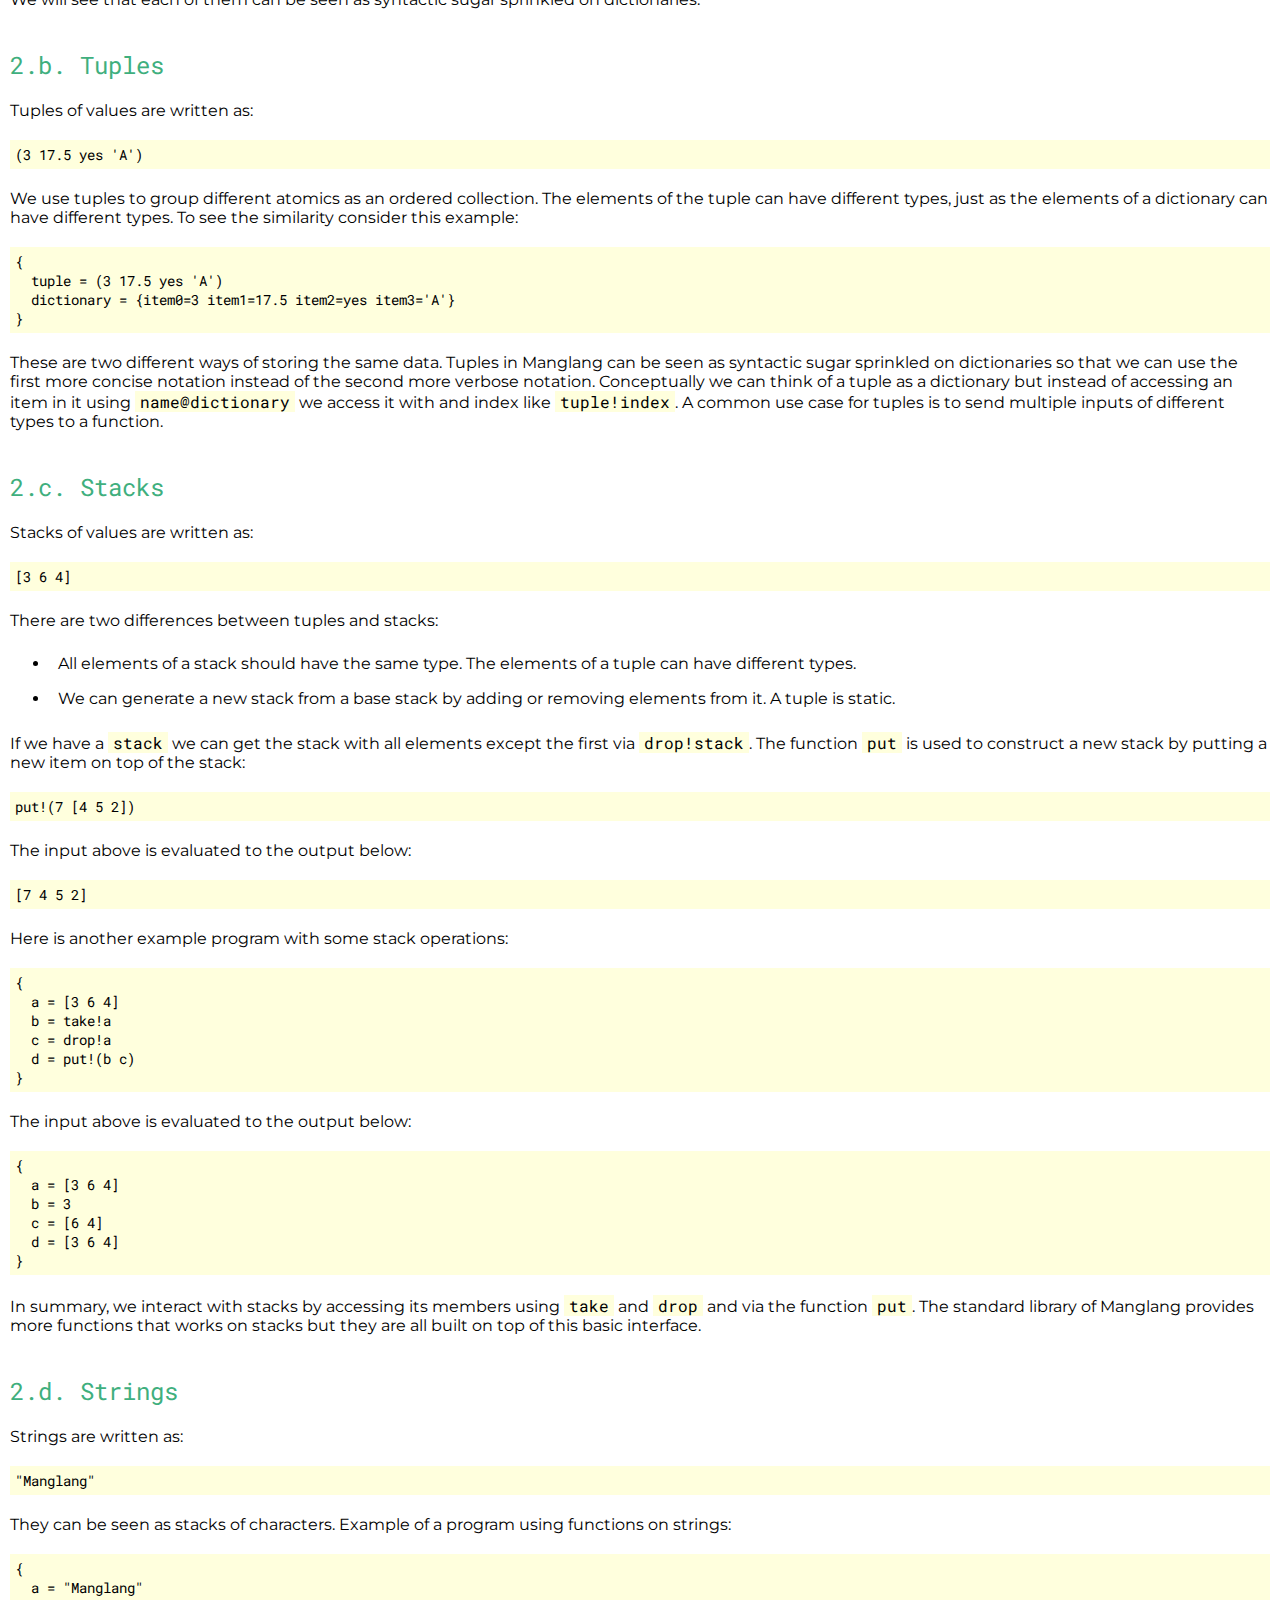
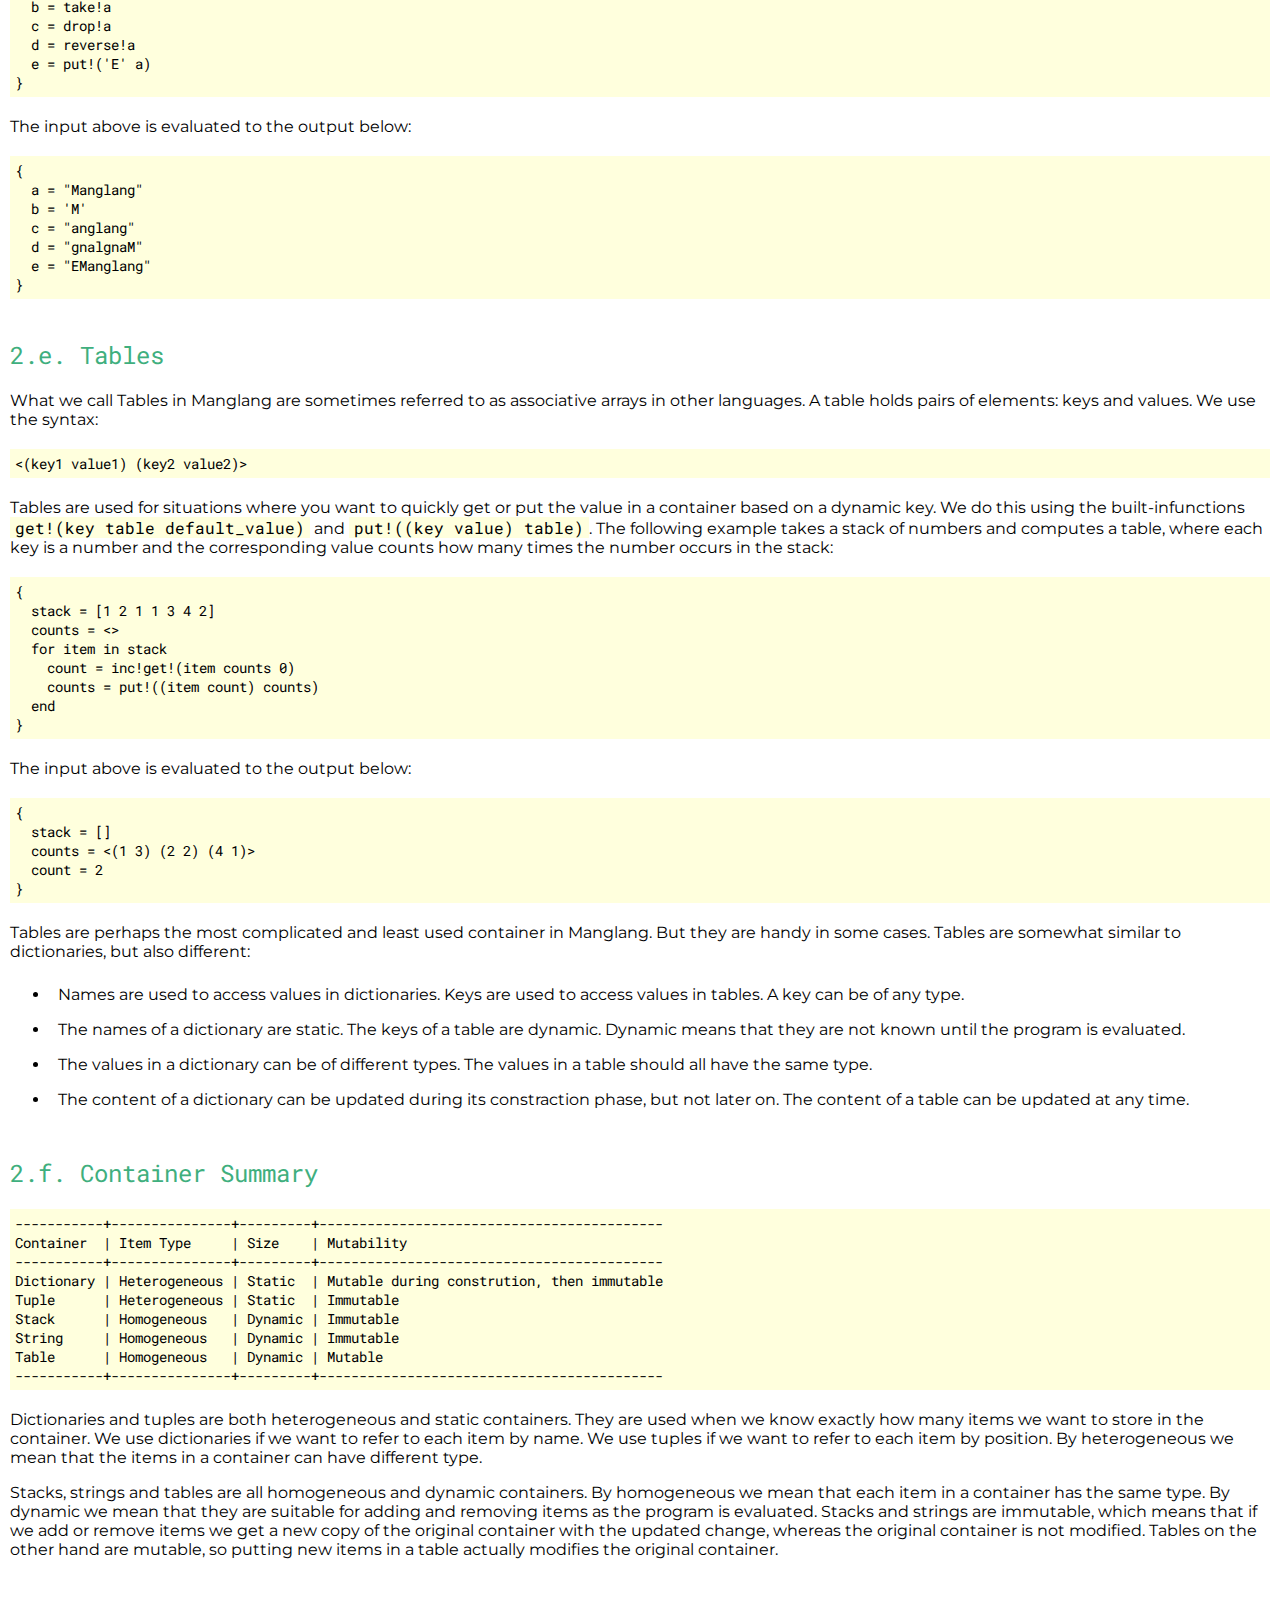
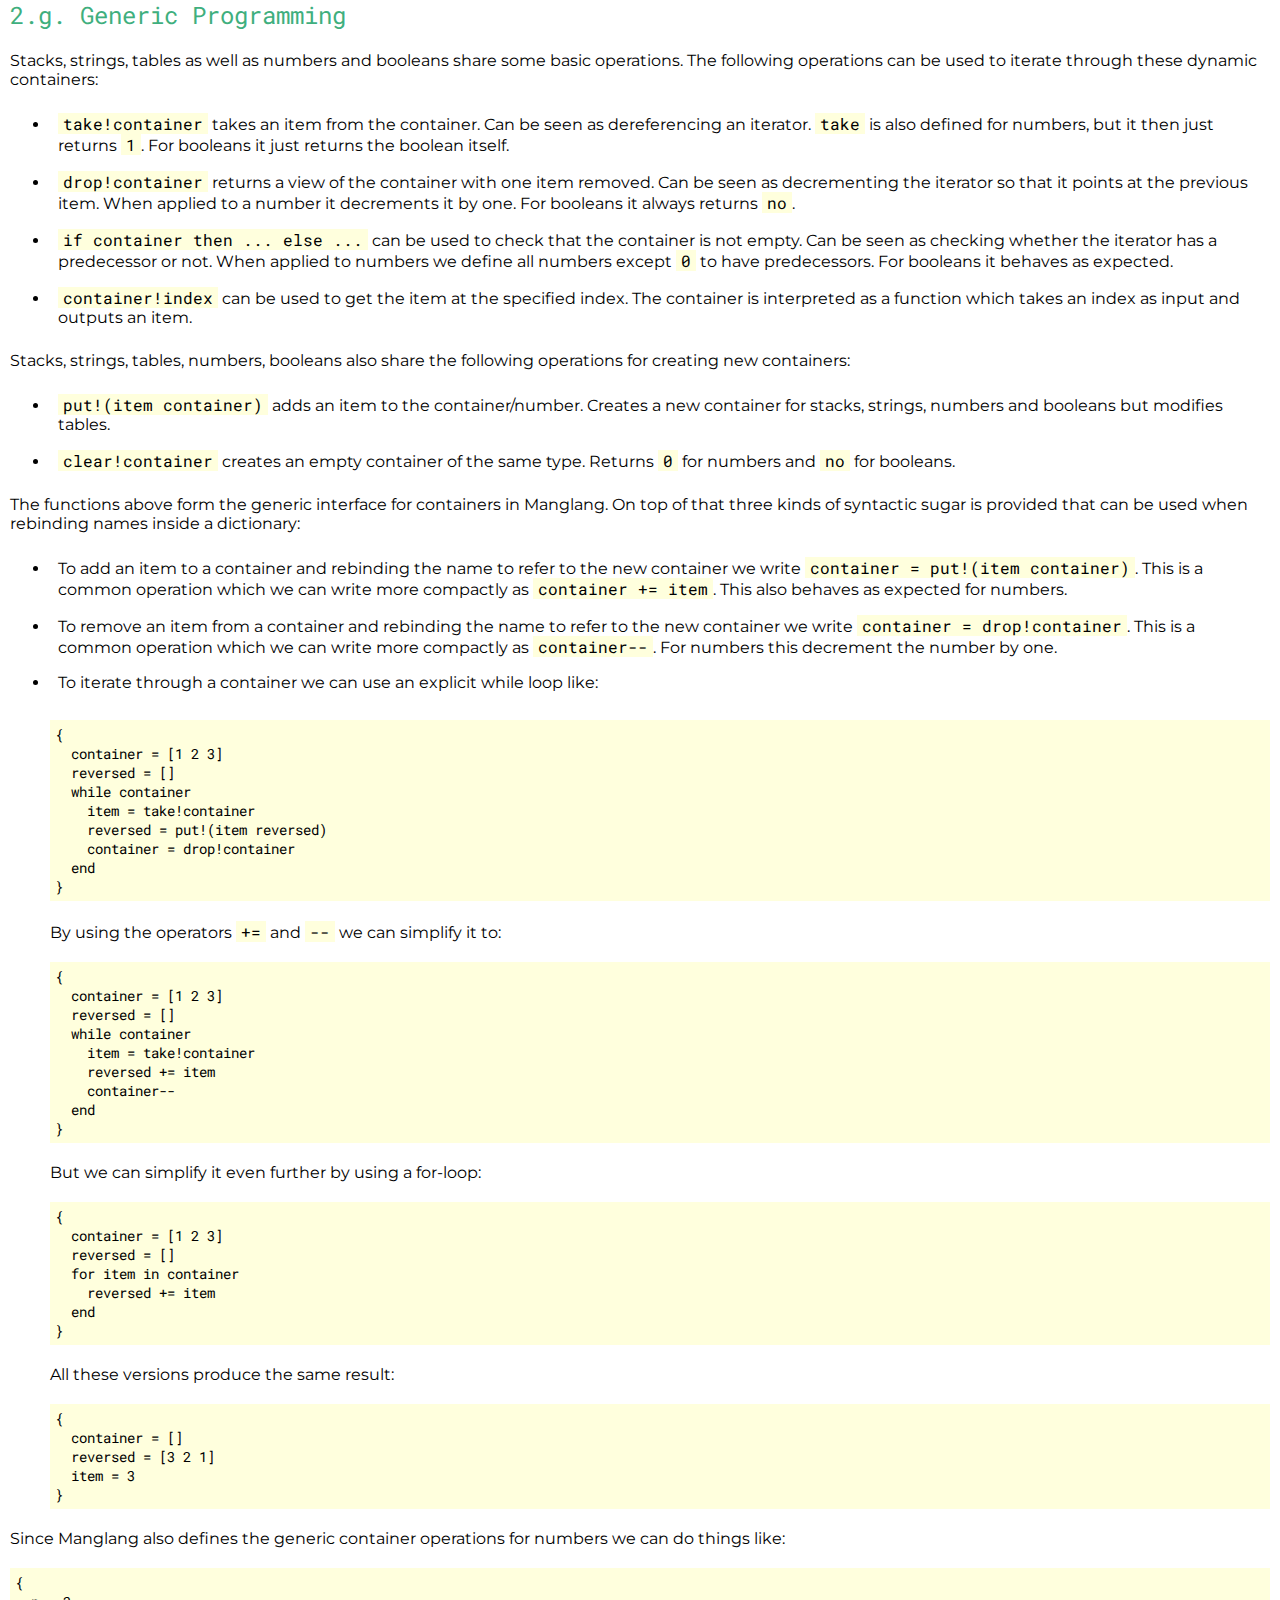
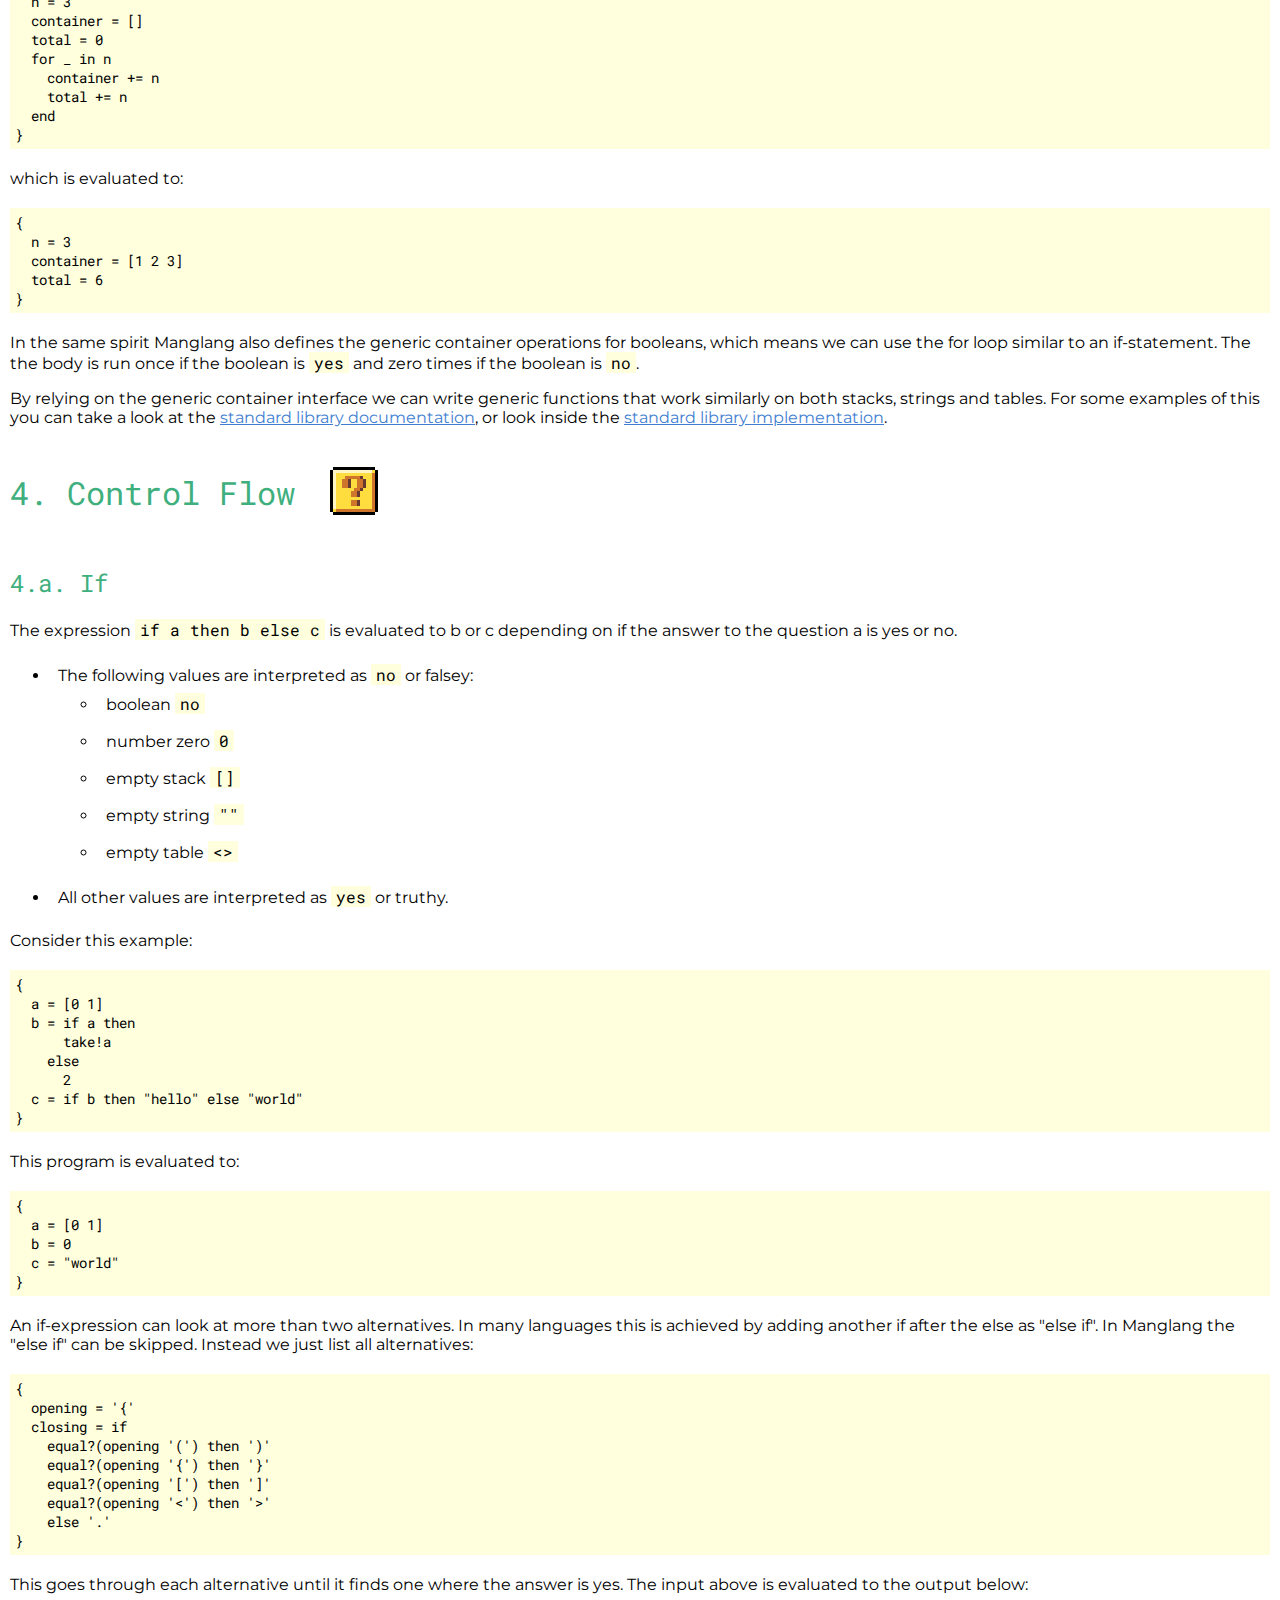
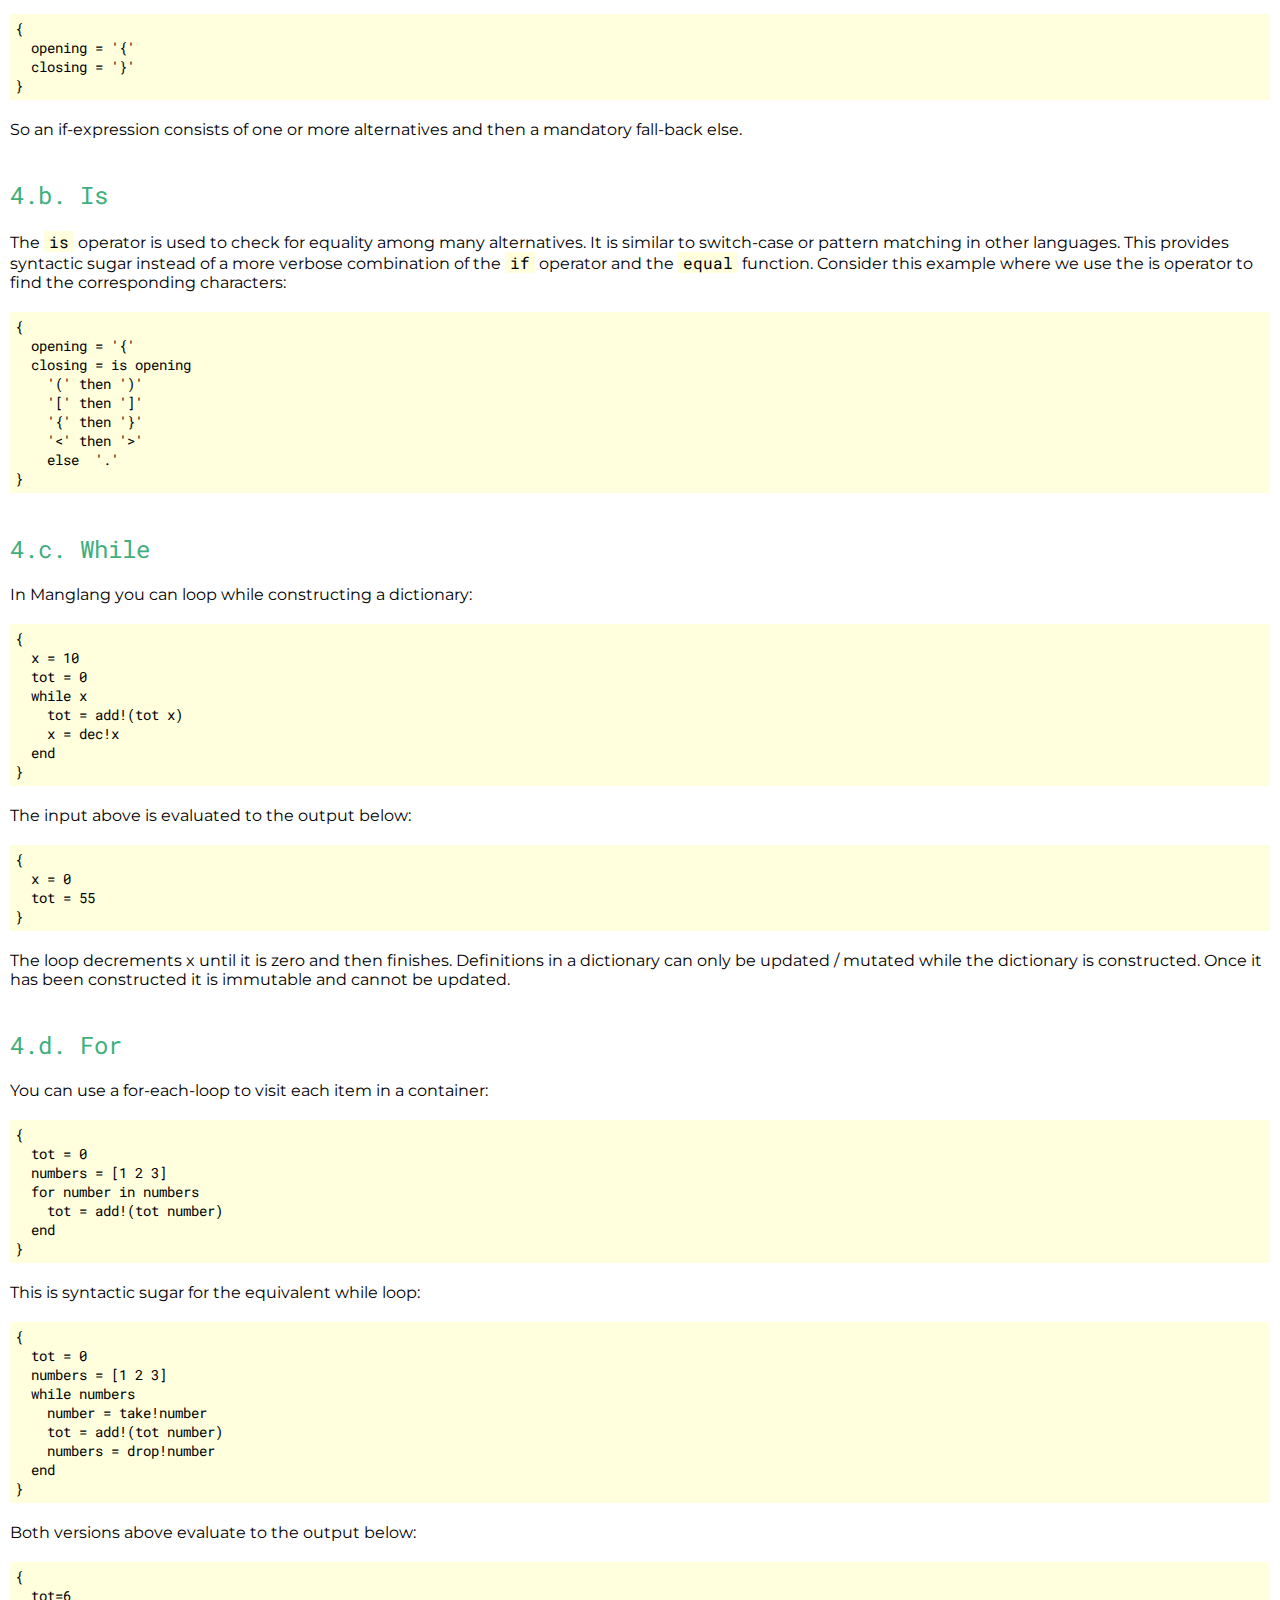
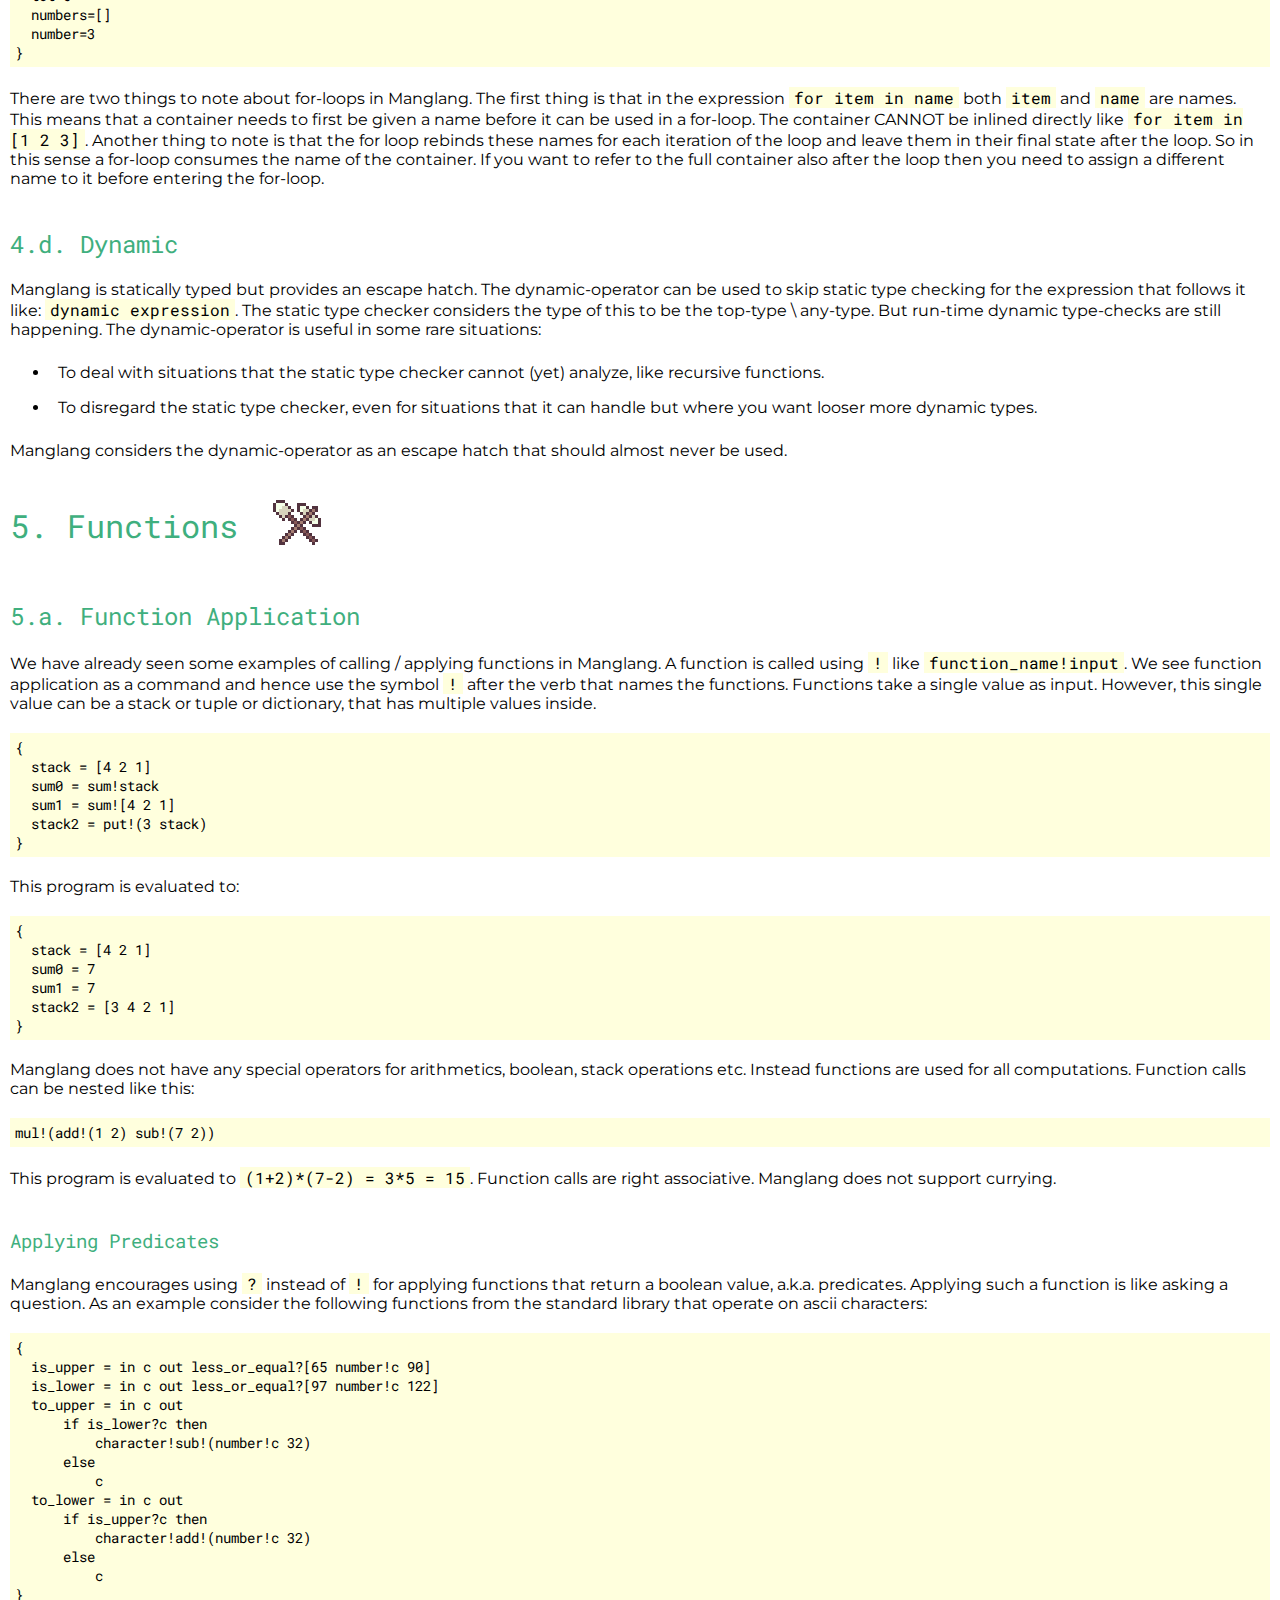
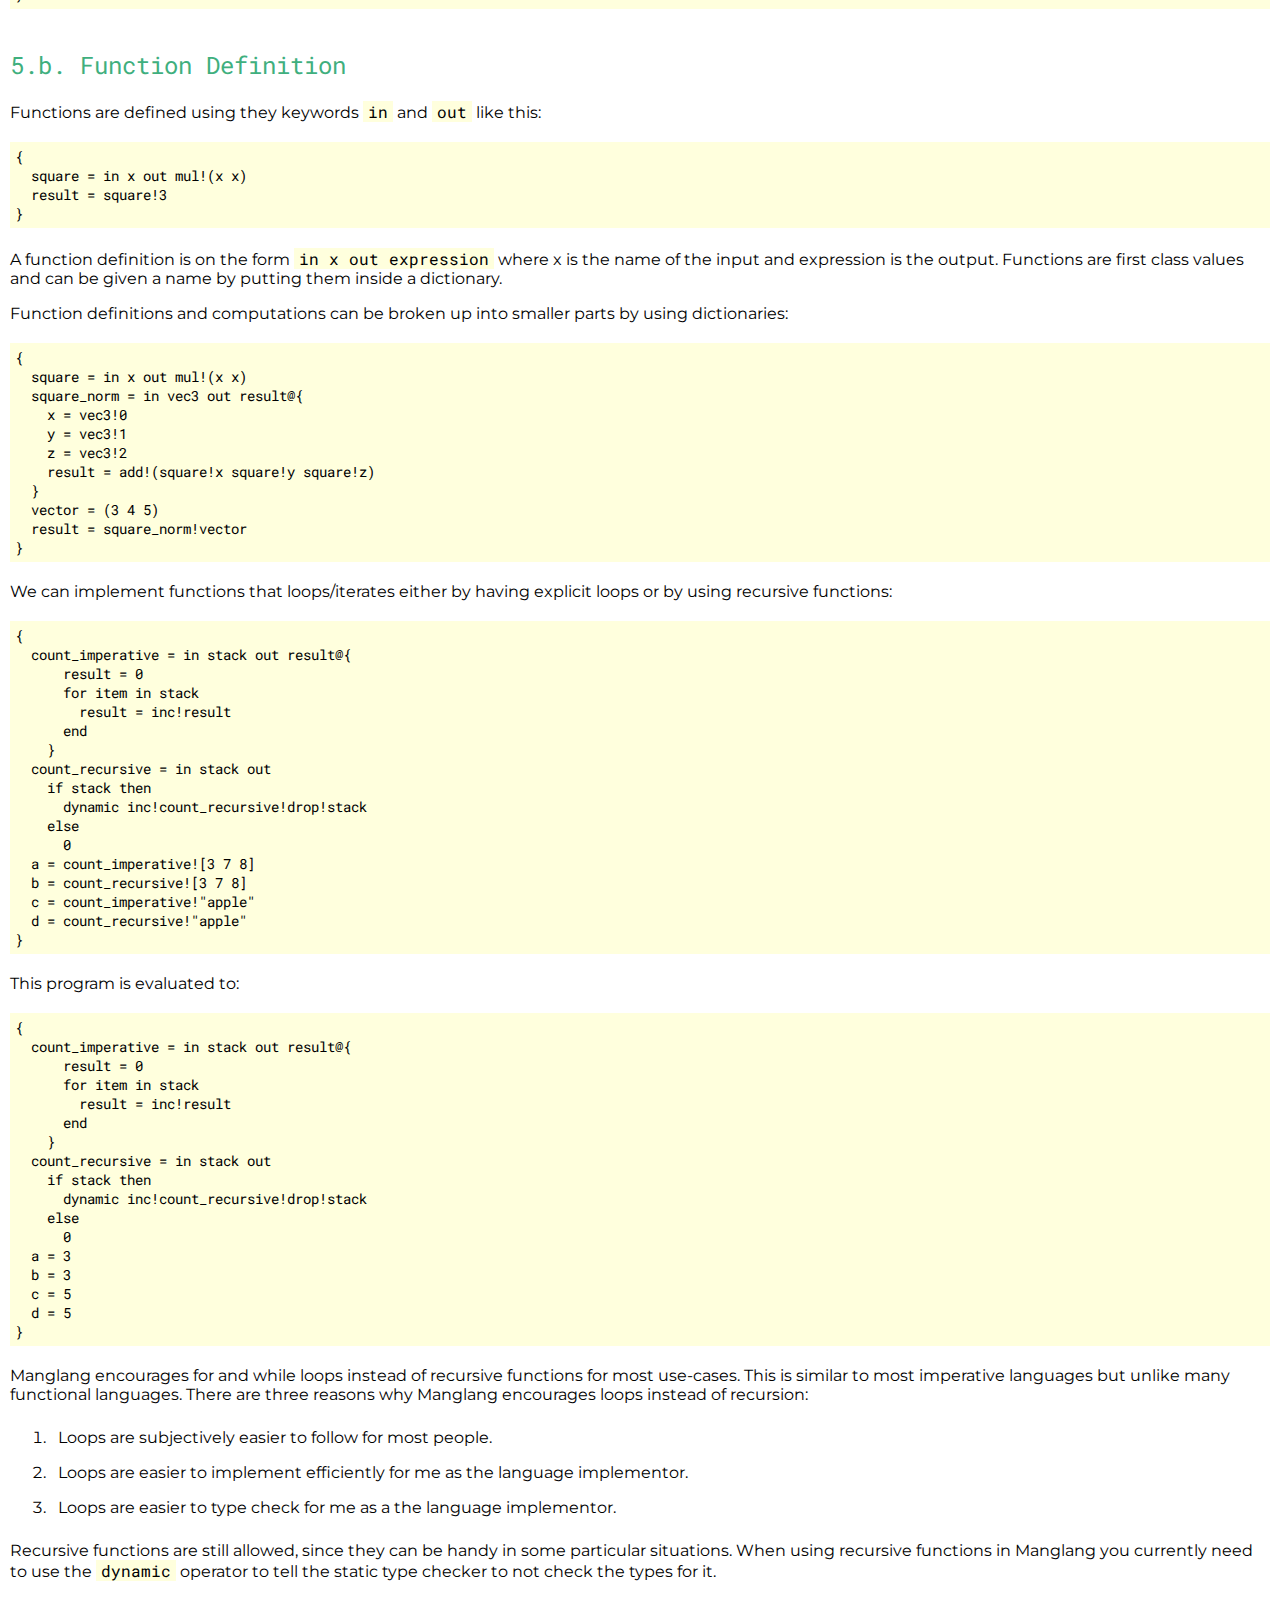
==== commit c20739ce: "Update index.html" ====
--- a/docs/index.html
+++ b/docs/index.html
@@ -483,19 +483,19 @@
 
 <h2 id="generic_programming">2.g. Generic Programming</h2>
 <p>
-Stacks, strings, tables as well as numbers share some basic operations. The following operations can be used to iterate through these dynamic containers:
+Stacks, strings, tables as well as numbers and booleans share some basic operations. The following operations can be used to iterate through these dynamic containers:
 <ul>
-<li><code>take!container</code> takes an item from the container. Can be seen as dereferencing an iterator. <code>take</code> is also defined for numbers, but it then just returns <code>1</code>.</li>
-<li><code>drop!container</code> returns a view of the container with one item removed. Can be seen as decrementing the iterator so that it points at the previous item. When applied to a number it decrements it by one.</li>
-<li><code>if container then ... else ...</code> can be used to check that the container is not empty. Can be seen as checking whether the iterator has a predecessor or not. When applied to numbers we define all numbers except <code>0</code> to have predecessors.</li>
+<li><code>take!container</code> takes an item from the container. Can be seen as dereferencing an iterator. <code>take</code> is also defined for numbers, but it then just returns <code>1</code>. For booleans it just returns the boolean itself.</li>
+<li><code>drop!container</code> returns a view of the container with one item removed. Can be seen as decrementing the iterator so that it points at the previous item. When applied to a number it decrements it by one. For booleans it always returns <code>no</code>.</li>
+<li><code>if container then ... else ...</code> can be used to check that the container is not empty. Can be seen as checking whether the iterator has a predecessor or not. When applied to numbers we define all numbers except <code>0</code> to have predecessors. For booleans it behaves as expected.</li>
 <li><code>container!index</code> can be used to get the item at the specified index. The container is interpreted as a function which takes an index as input and outputs an item.</li>
 </ul>
 <p>
-Stacks, strings, tables, numbers also share the following operations for creating new containers:
+Stacks, strings, tables, numbers, booleans also share the following operations for creating new containers:
 </p>
 <ul>
-<li><code>put!(item container)</code> adds an item to the container/number. Creates a new container for stacks, strings and numbers but modifies tables.</li>
-<li><code>clear!container</code> creates an empty/zero container of the same type.</li>
+<li><code>put!(item container)</code> adds an item to the container/number. Creates a new container for stacks, strings, numbers and booleans but modifies tables.</li>
+<li><code>clear!container</code> creates an empty container of the same type. Returns <code>0</code> for numbers and <code>no</code> for booleans.</li>
 </ul>
 </p>
 
@@ -570,7 +570,9 @@
   total = 6
 }
 </pre>
-
+<p>
+In the same spirit Manglang also defines the generic container operations for booleans, which means we can use the for loop similar to an if-statement. The the body is run once if the boolean is <code>yes</code> and zero times if the boolean is <code>no</code>.
+</p>
 <p>
 By relying on the generic container interface we can write generic functions that work similarly on both stacks, strings and tables. For some examples of this you can take a look at the <a href="functions.html">standard library documentation</a>,  or look inside the
 <a href="https://github.com/mabur/mang_lang/blob/master/src/built_in_functions/standard_library.h">standard library implementation</a>.
@@ -926,7 +928,7 @@
 by unpacking the elements of the input dictionary.
 </p>
 
-<h1 id="type_annotation">5. Type Annotation <img src="type_annotation.png" width=48 height=48></h1>
+<h1 id="type_annotation">6. Type Annotation <img src="type_annotation.png" width=48 height=48></h1>
 Manglang code is evaluated in two separate steps:
 <ol>
 <li><b>Evaluation of types.</b> Quick early verification of the program.</li>
@@ -939,7 +941,7 @@
 The <b>first step</b> does a quick static type checking of the program. It checks if the program seem to make sense. Manglang has a simple type system which supports both <b>type inference</b> and <b>gradual typing</b>. This means that static type  checking is happening even when there is no explicit annotation of types in a program. But explicit type annotation can also be added to specify the intention of the program in greater detail.
 </p>
 
-<h2>5. Annotating Types for Expressions</h2>
+<h2>6.a. Annotating Types for Expressions</h2>
 You can specify the type of any expression like <code>type:expression</code>. Note that the type and the expression come in the reverse order compared to some other common programming languages. As usual in Manglang white space is optional around <code>:</code>. Let's look at an example:
 <pre>
 {
@@ -948,7 +950,7 @@
 }
 </pre>
 
-<h2>5. Annotating Types for Functions</h2>
+<h2>6.b. Annotating Types for Functions</h2>
 <p>
 We can also annotate the types for the input and output of functions similarly. Here are some example functions from the standard library:
 </p>
@@ -965,11 +967,12 @@
 }
 </pre>
 
-<h2>5. Defining Types</h2>
-Manglang defines the following types in its standard library: <code>Boolean</code>, <code>Number</code>, <code>Numbers</code>, <code>Character</code>, <code>String</code>, <code>Stack</code>, <code>Table</code>, <code>Function</code>. By convention we capitalize the name of types. Inside the standard library this is implemented like:
+<h2>6.c. Defining Types</h2>
+Manglang defines the following types in its standard library: <code>Any</code>, <code>Boolean</code>, <code>Number</code>, <code>Numbers</code>, <code>Character</code>, <code>String</code>, <code>Stack</code>, <code>Table</code>, <code>Function</code>. By convention we capitalize the name of types. Inside the standard library this is implemented like:
 <pre>
 {
   ...
+  Any = dynamic 0
   Number = 0
   Boolean = no
   Character = 'a'
@@ -993,6 +996,50 @@
   persons = Persons : [anders ada]
 }
 </pre>
+
+<h2>6.d. Checking Types</h2>
+The static type checker compares pairs of types to see that they compatible. The following hierarchical rules define type compatibility:
+<ul>
+  <li>
+  <code>Any</code> is compatible with all types:
+
+  <ul>
+    <li><code>Boolean</code> is compatible with all booleans.</li>
+    
+    <li><code>Character</code> is compatible with all characters.</li>
+    
+    <li><code>Function</code> is compatible with all functions.</li>
+    
+    <li>A tuple is compatible with other tuples if they have the same number of sub-expression and if the corresponding sub-expressions are compatible.</li>
+    
+    <li>A dictionary is compatible with other dictionaries if they have the same number of sub-items and if the the sub-items have the same names and if each sub-expression is compatible.</li>
+
+    <li> Dynamic containers:
+    <ul>
+      <li><code>Number</code> is compatible with all numbers.</li>
+      
+      <li><code>String</code> is compatible with all strings.</li>
+      
+      <li><code>Stack</code> is compatible with all stacks, including the empty stack:
+      <ul>
+        <li>A stack with specified item type like <code>Numbers</code> is compatible with other stacks with the same item type.</li>
+      </ul>
+      </li>
+
+      <li><code>Table</code> is compatible with all tables, including the empty table:
+      <ul>
+        <li>A table with specified item type is compatible with other tables with the same item type.</li>
+      </ul>
+      </li>
+
+    </ul>
+    </li>
+
+  </ul>
+
+  </li>
+</ul>
+The types in Manglang form a tree, where a type is compatible with all its descendants and all its ancestors. Type compatibility is a <b>symmetric</b> relation, so if <code>a:b</code> are compatible then <code>b:a</code> are compatible. However, compatibility is <b>not transitive</b>, which means that if <code>a:b</code> are compatible and <code>a:c</code> are compatible, it does NOT mean that <code>b:c</code> are compatible.
 
 <h1>More Code Examples</h1>
 <p>
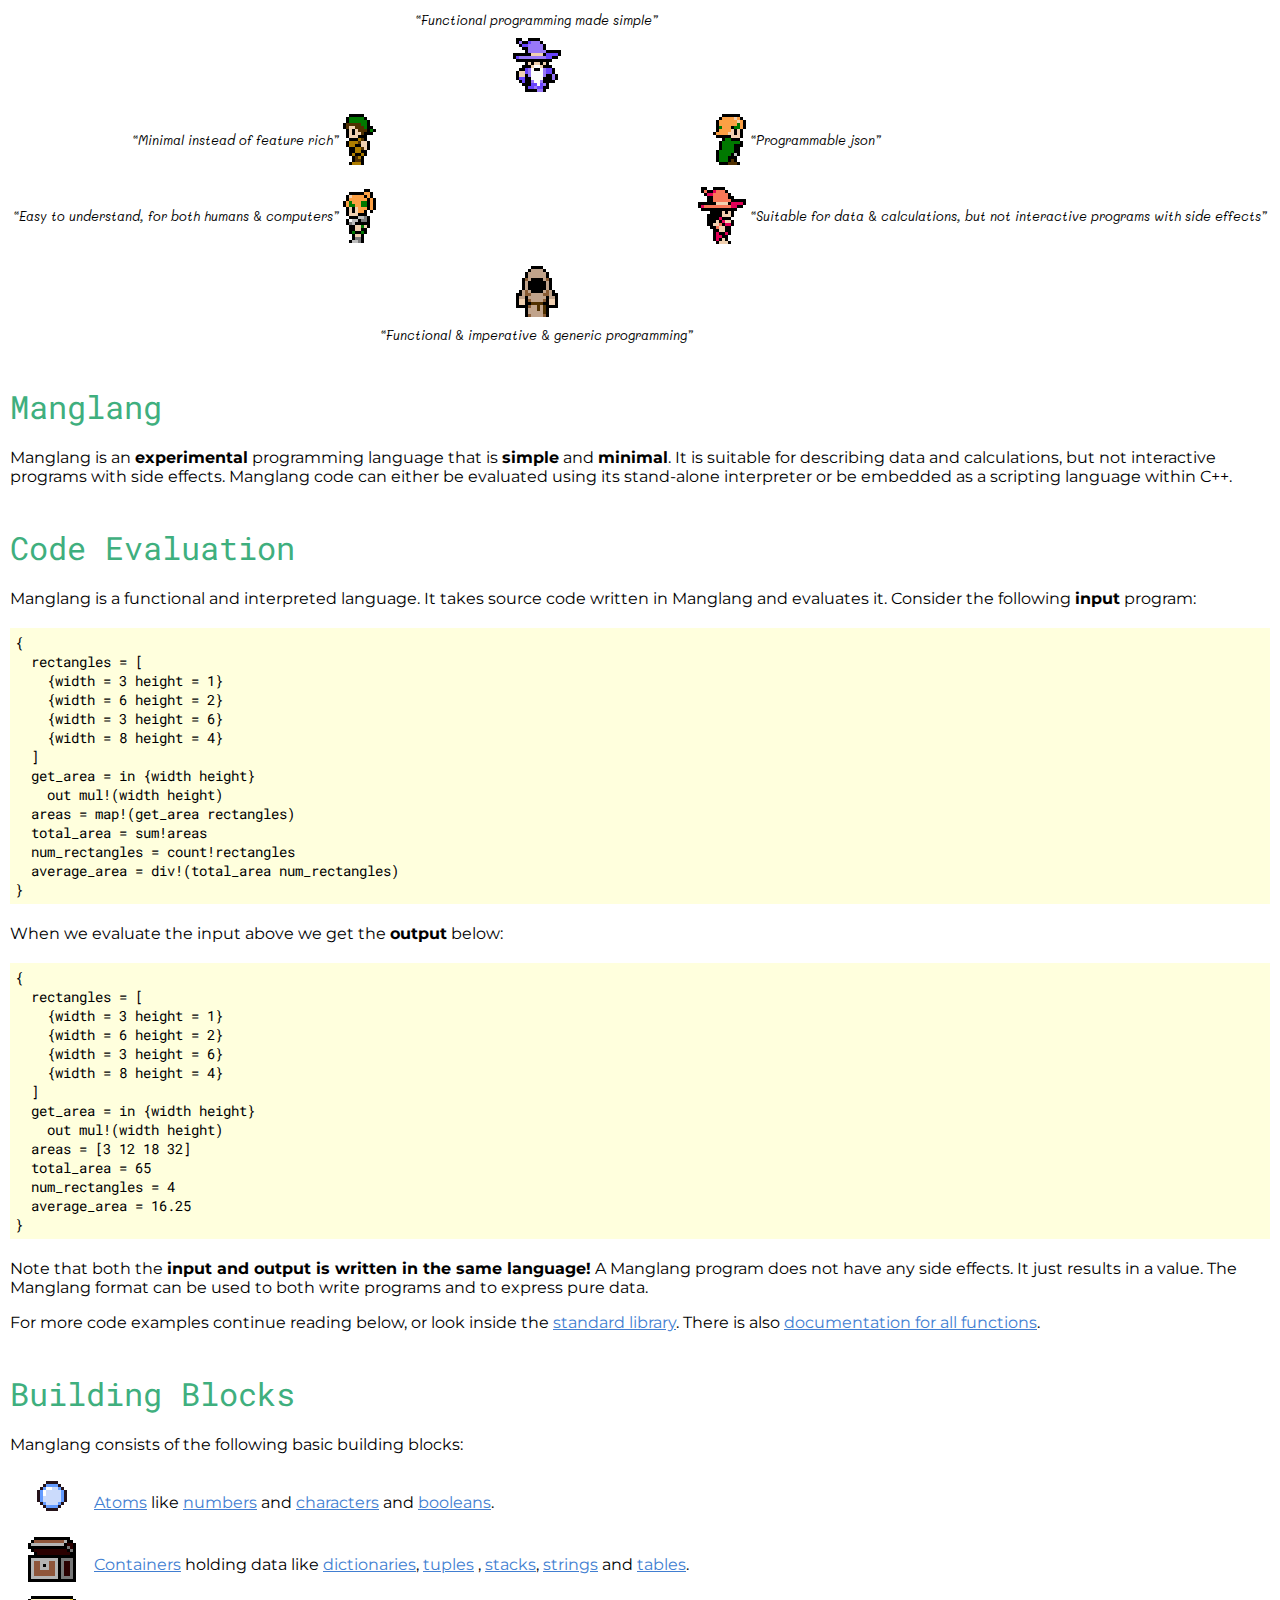
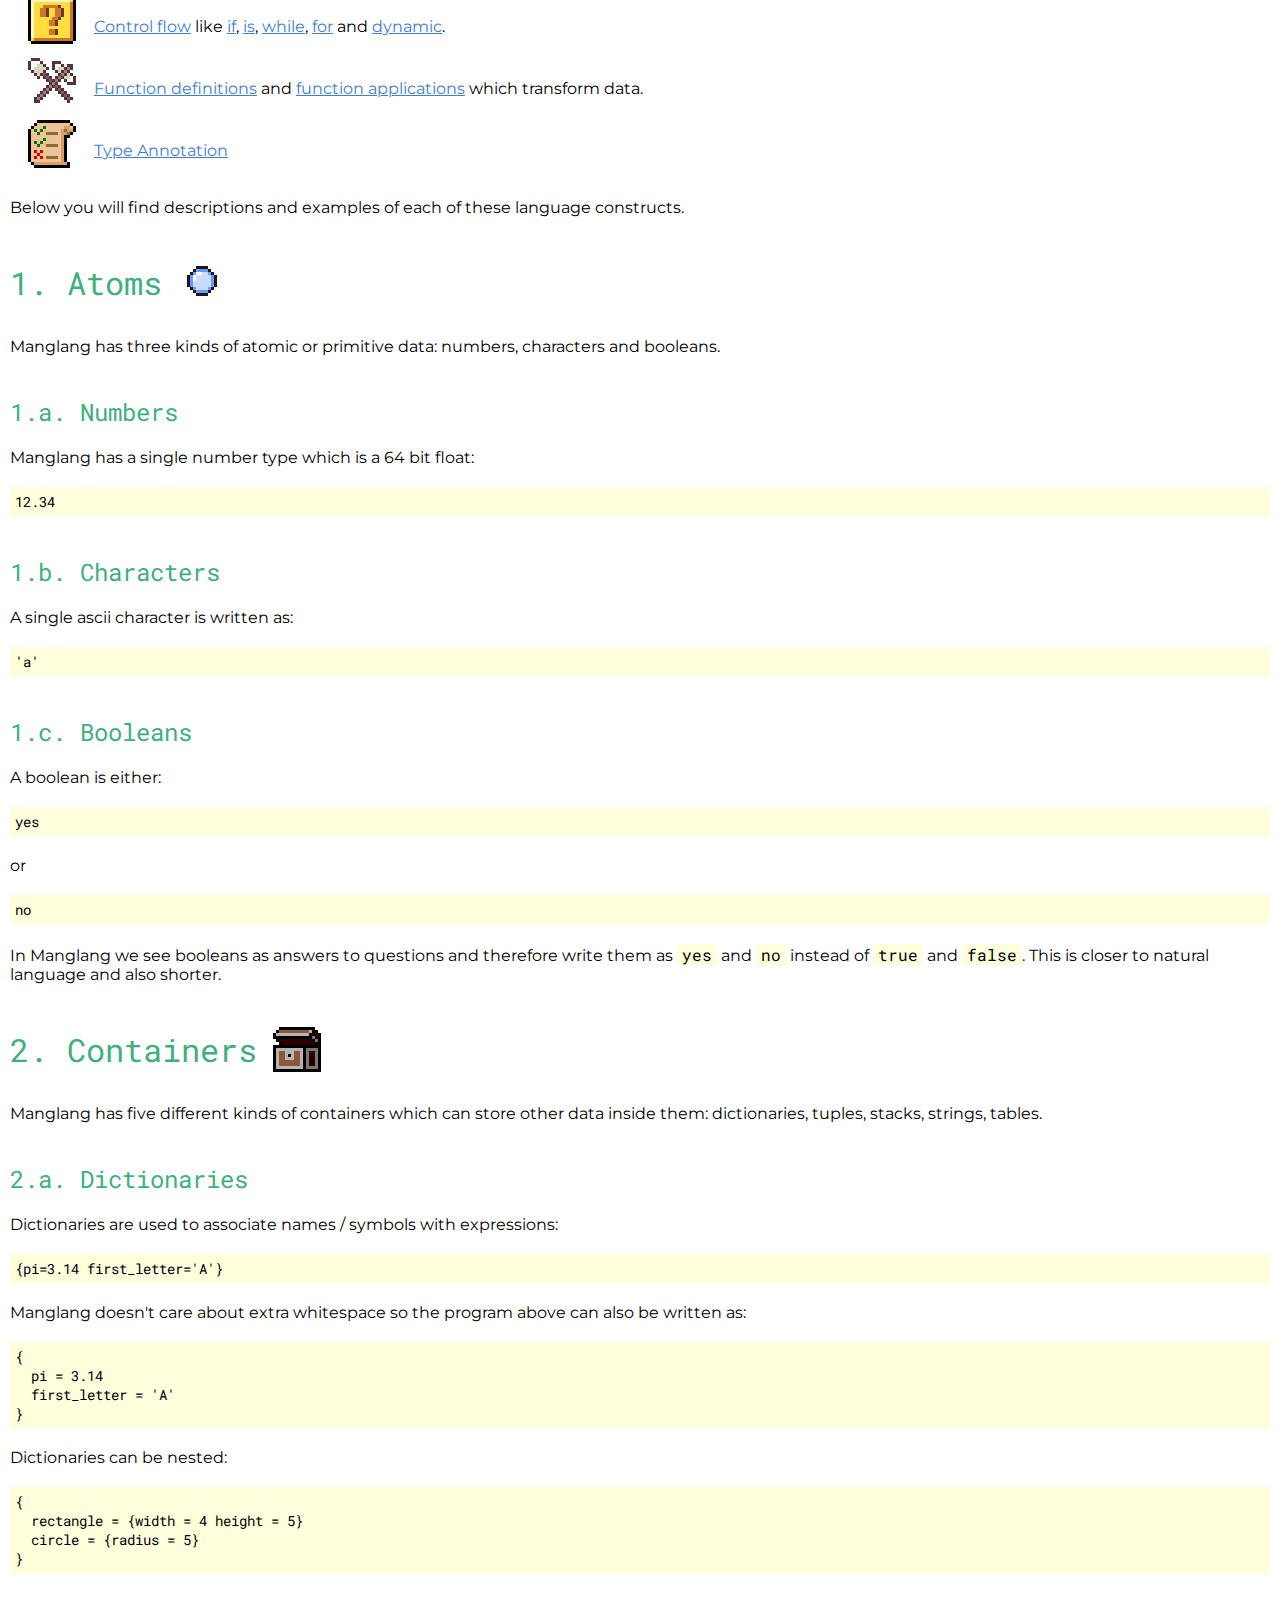
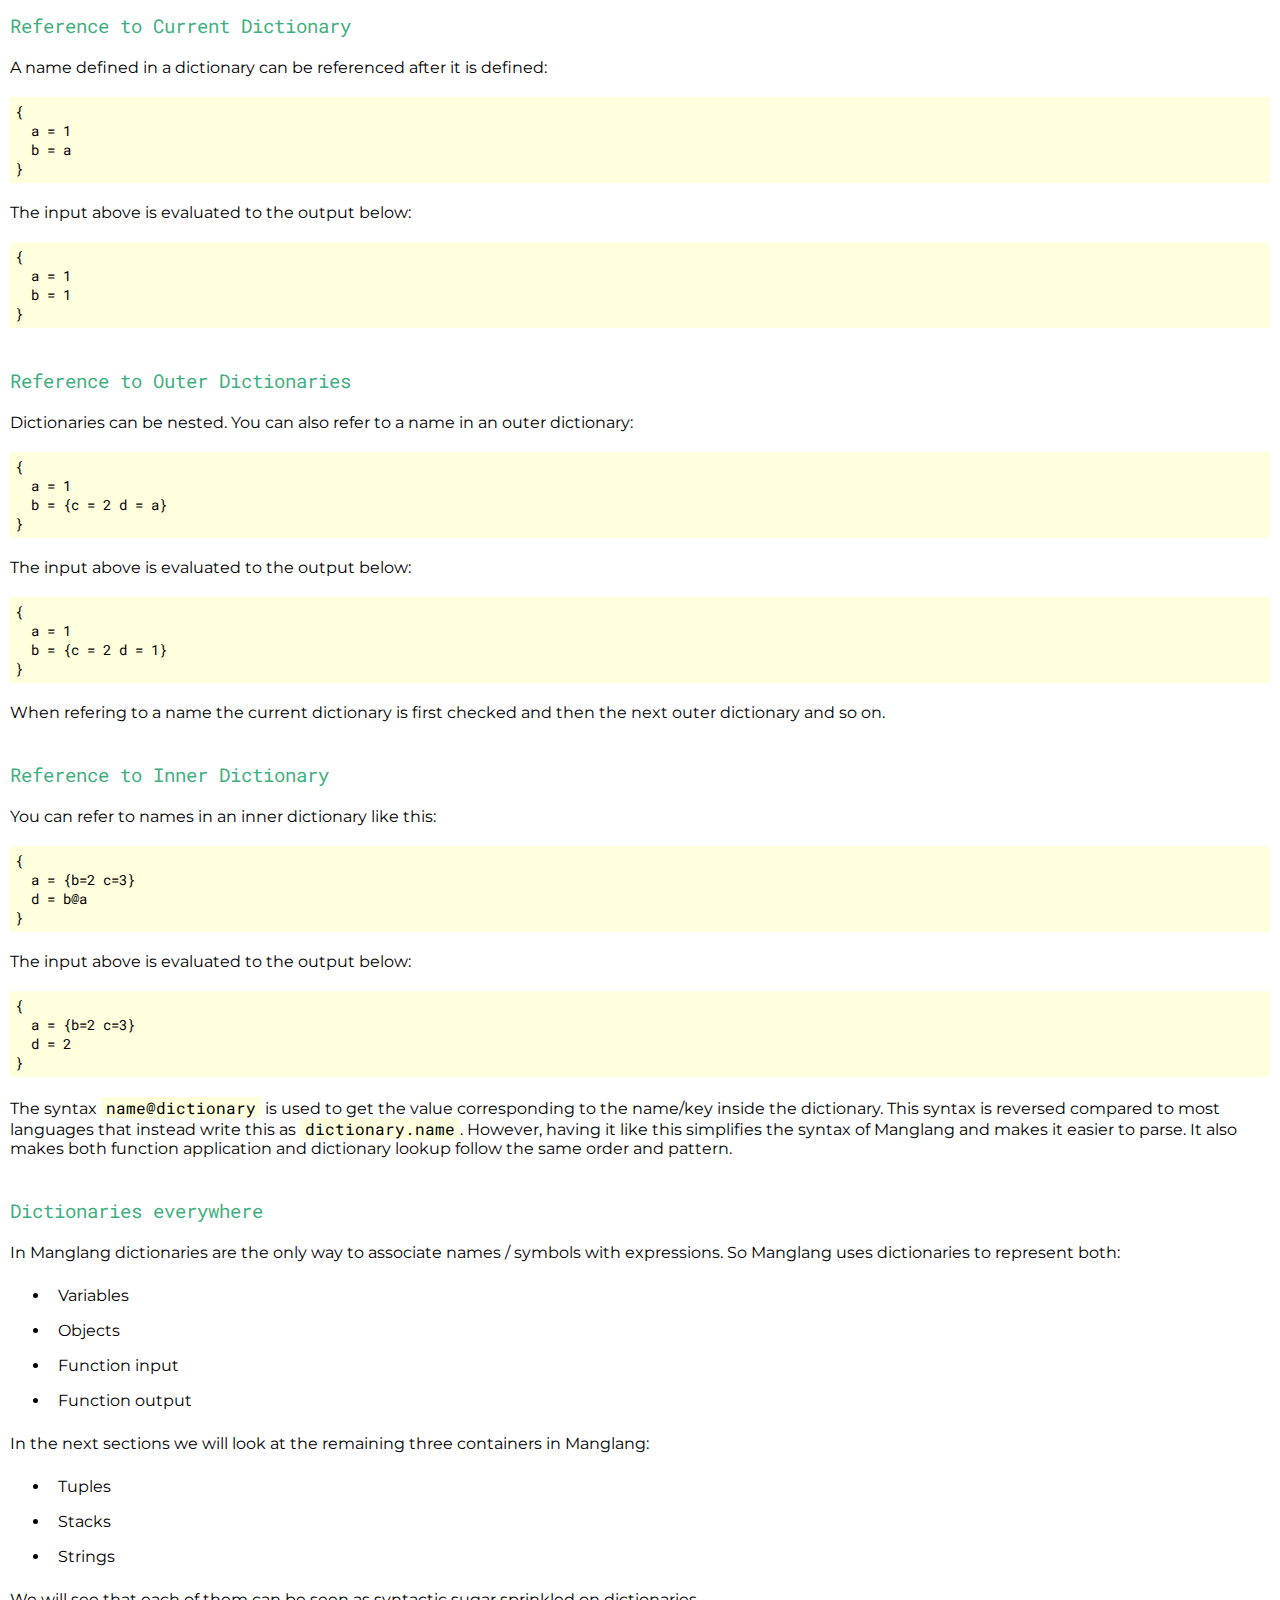
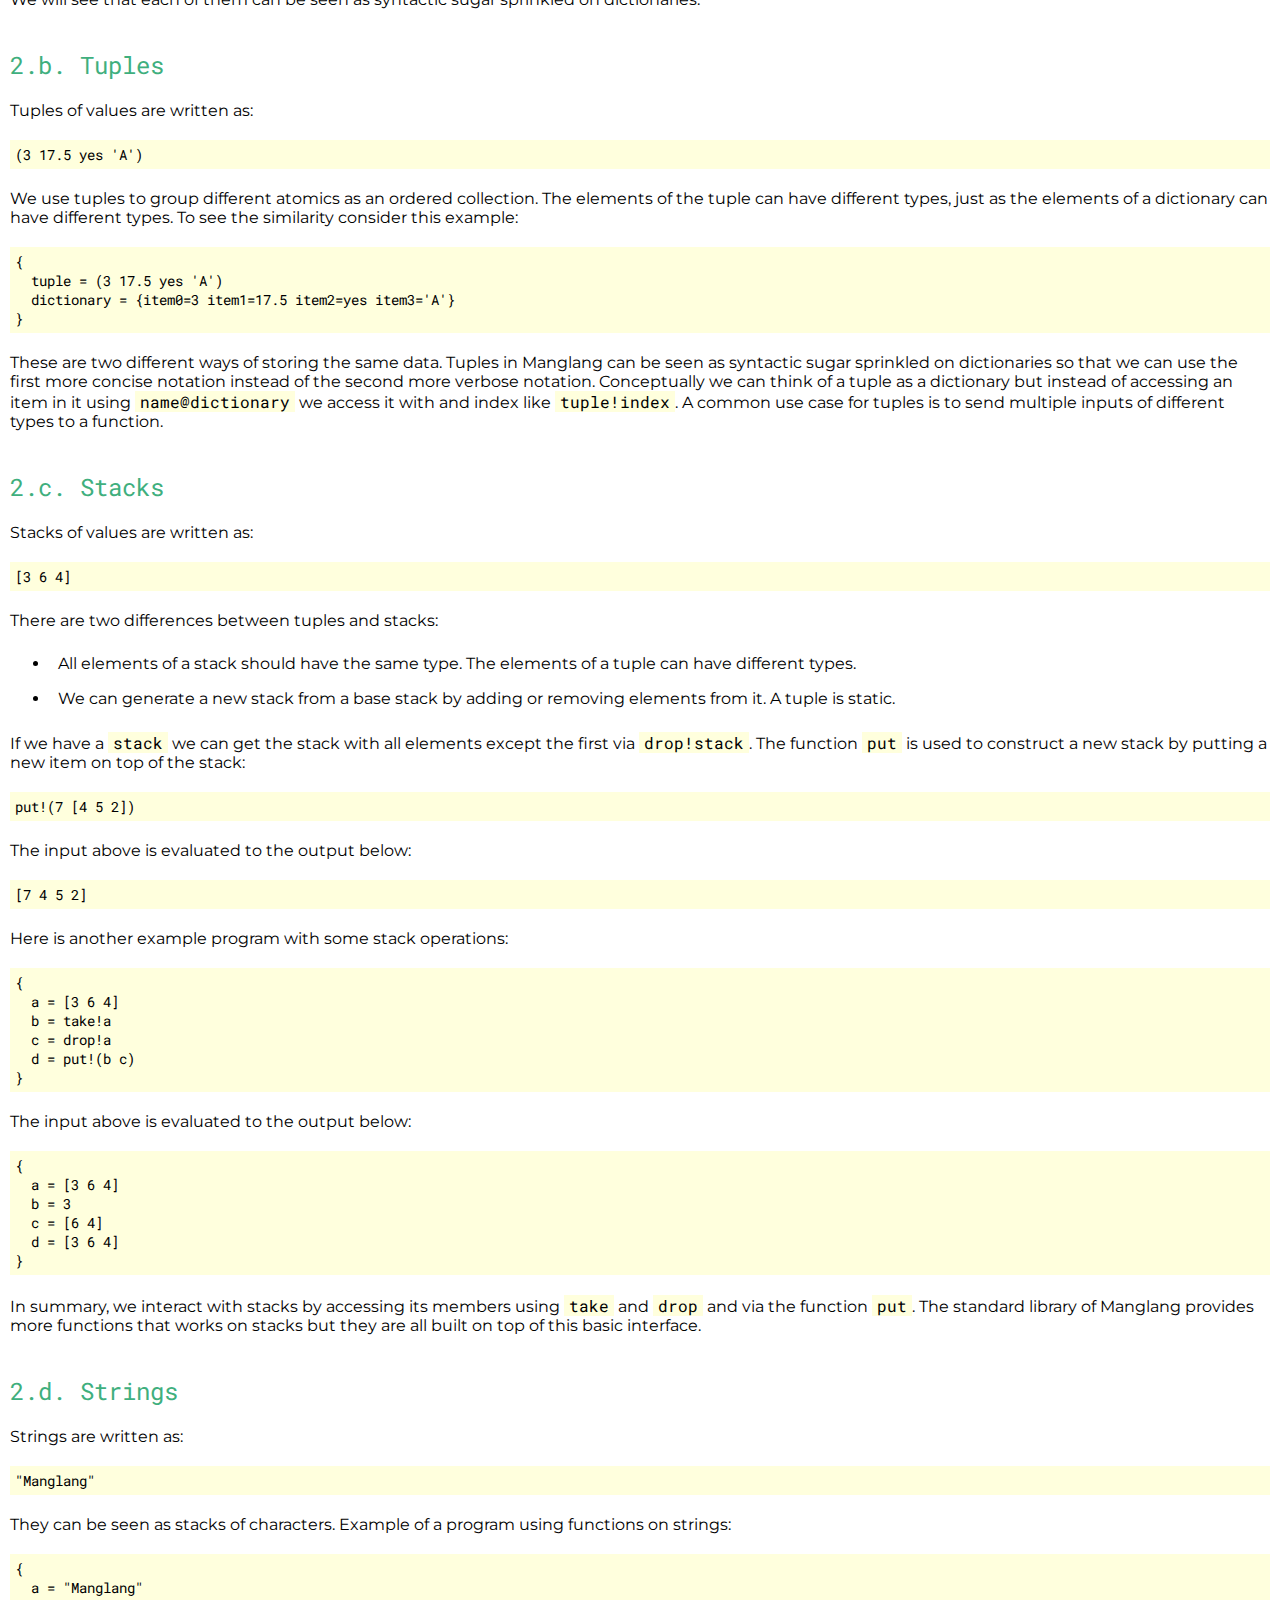
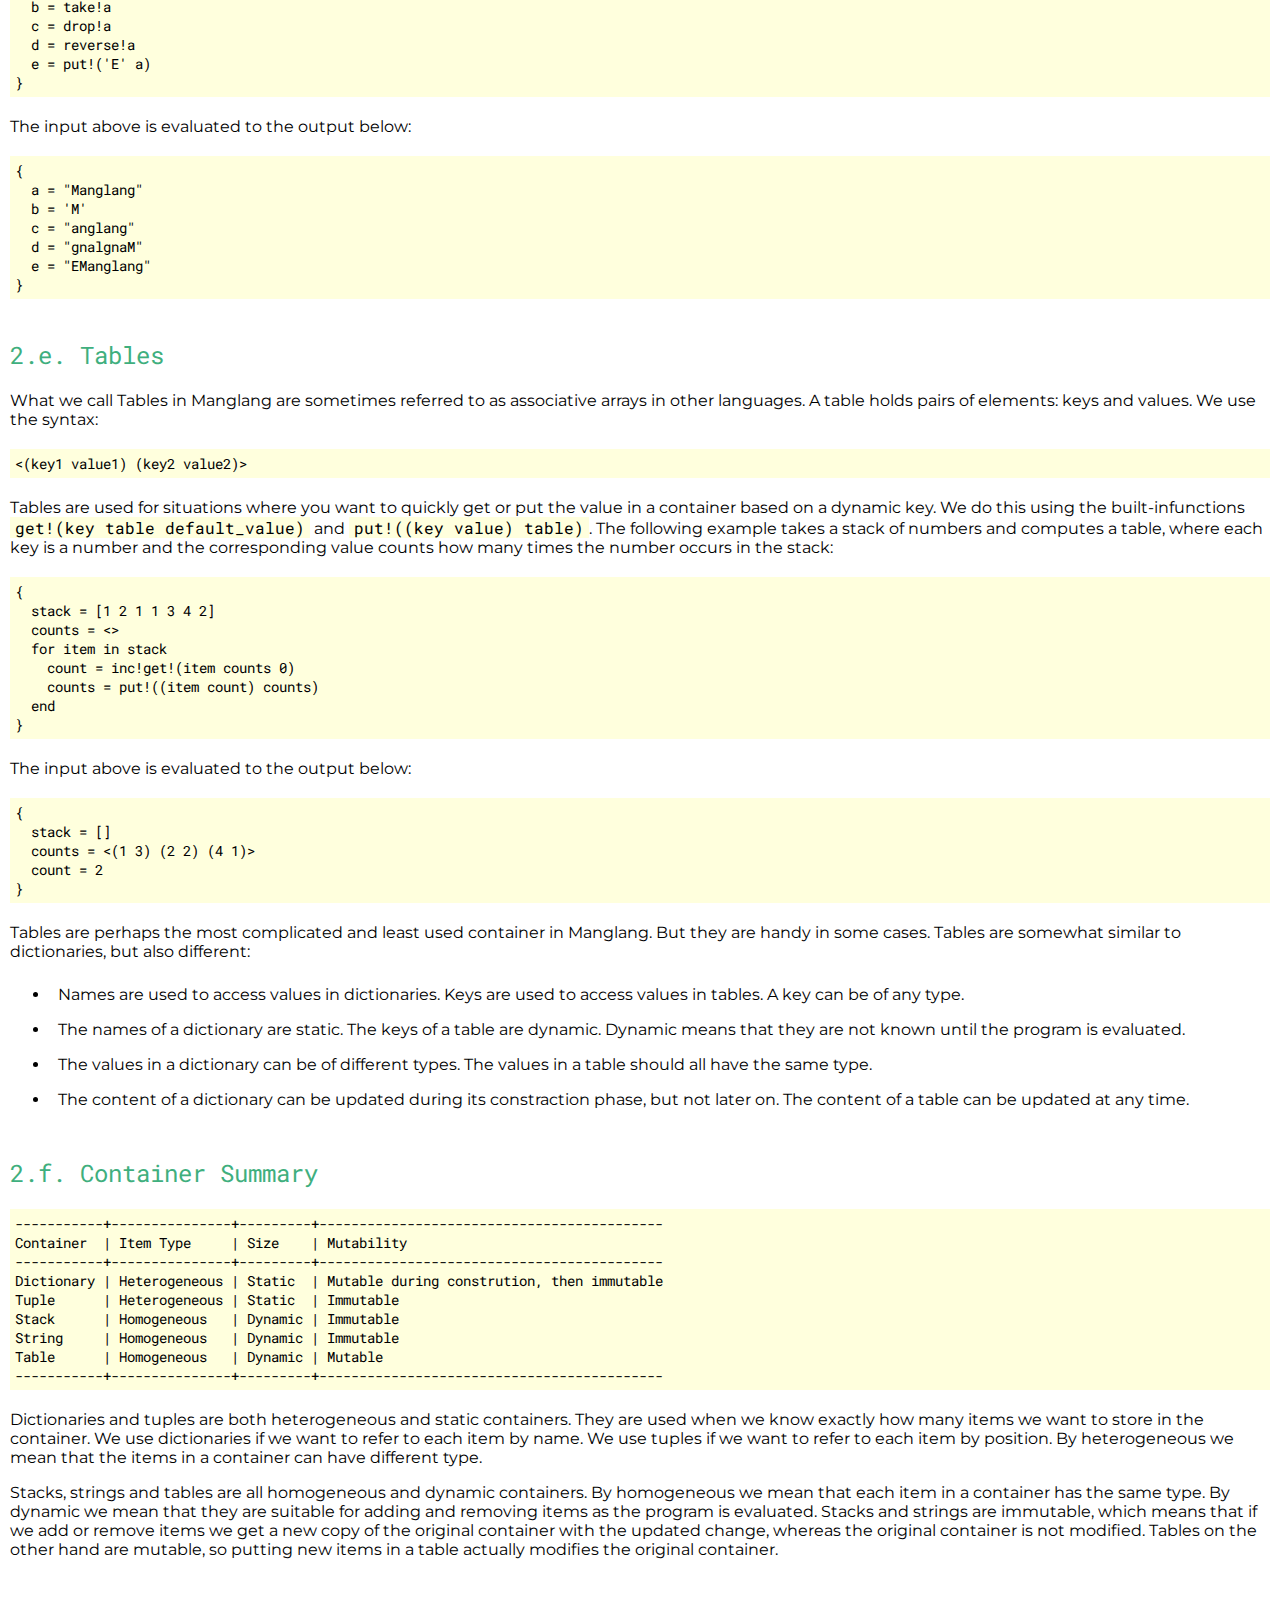
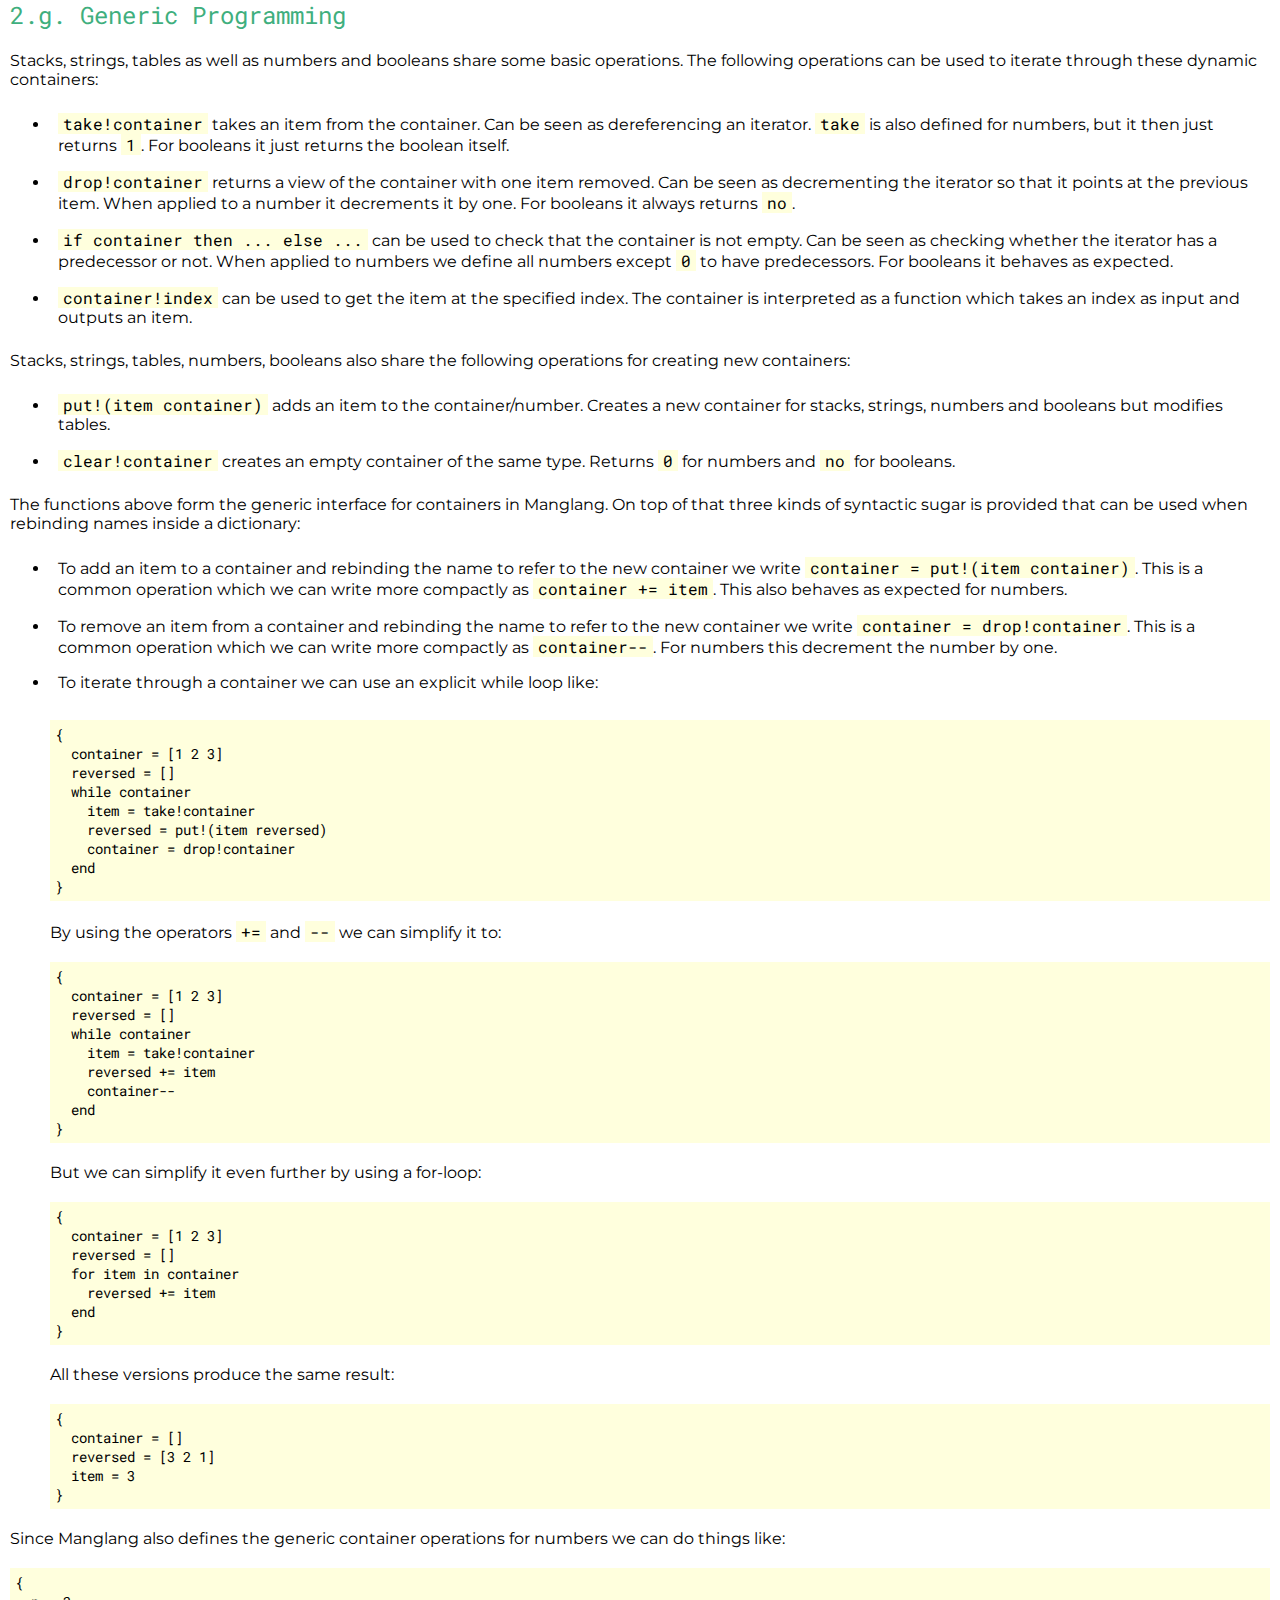
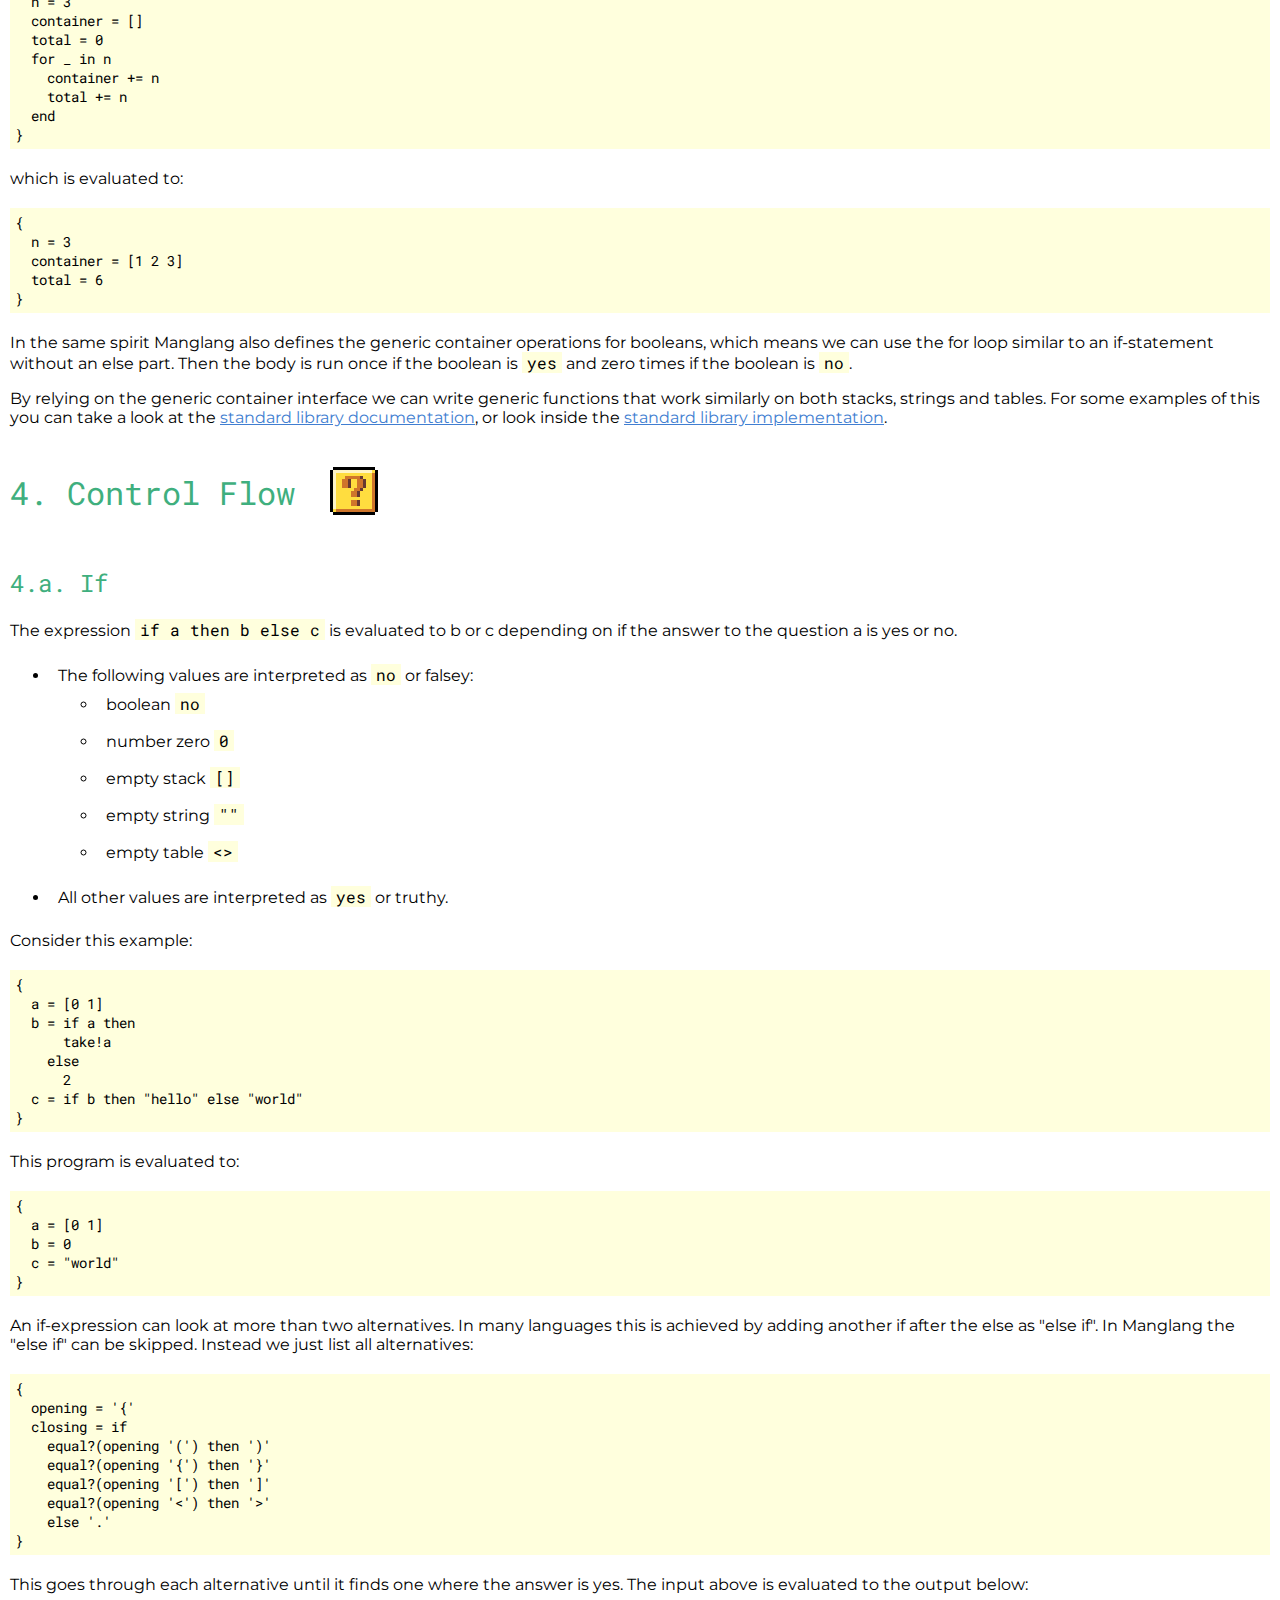
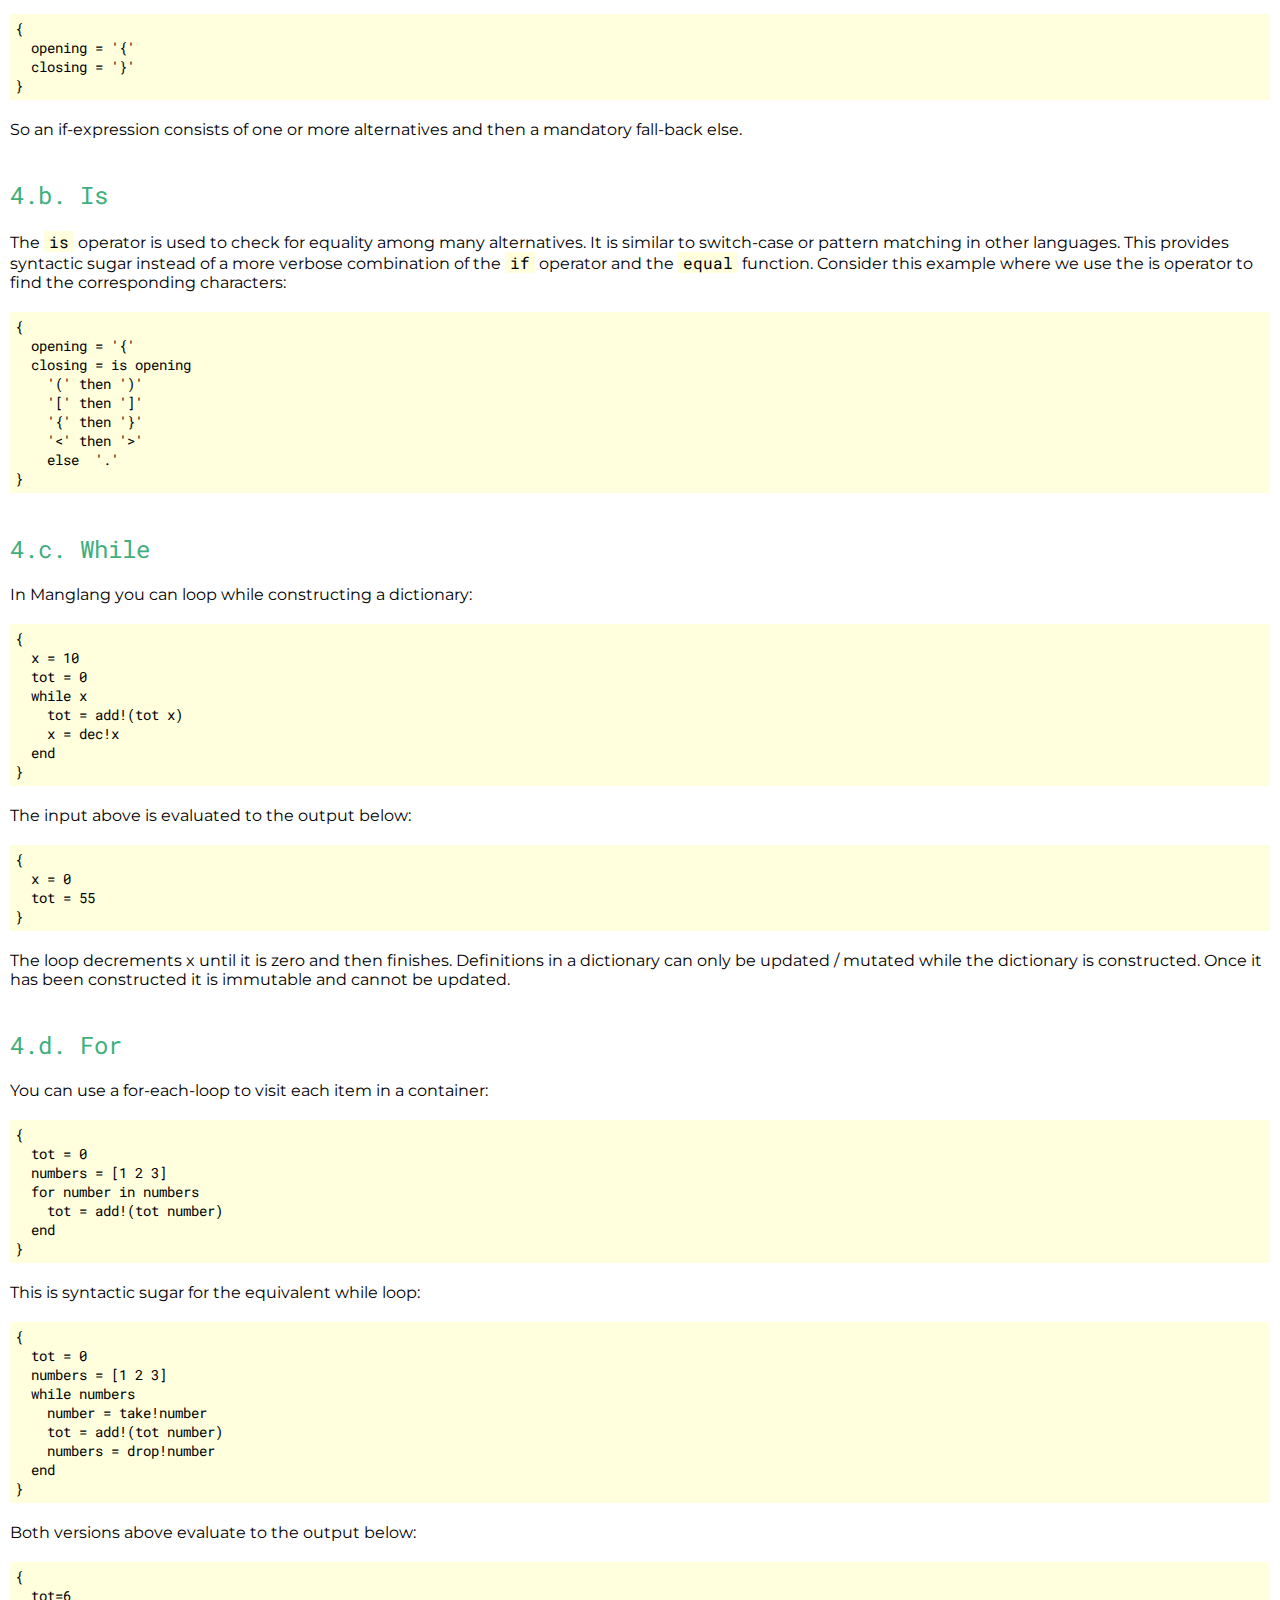
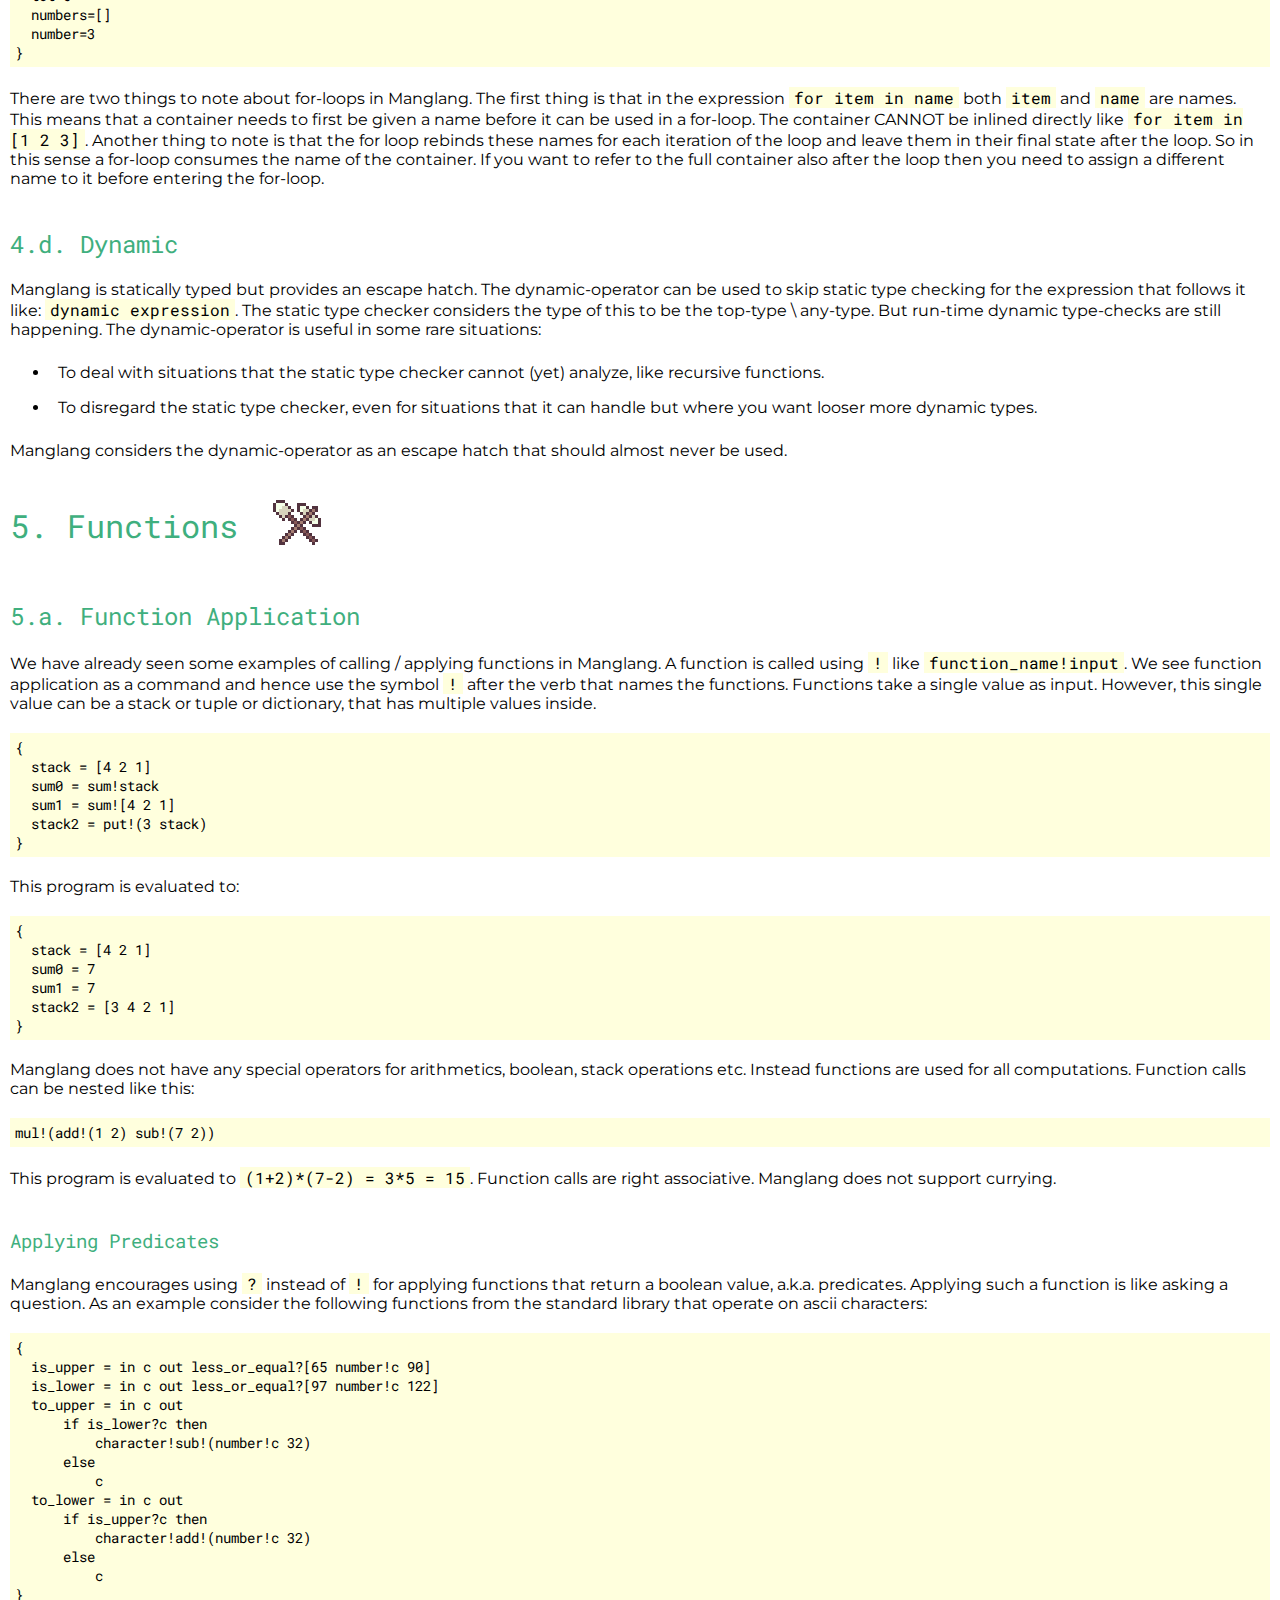
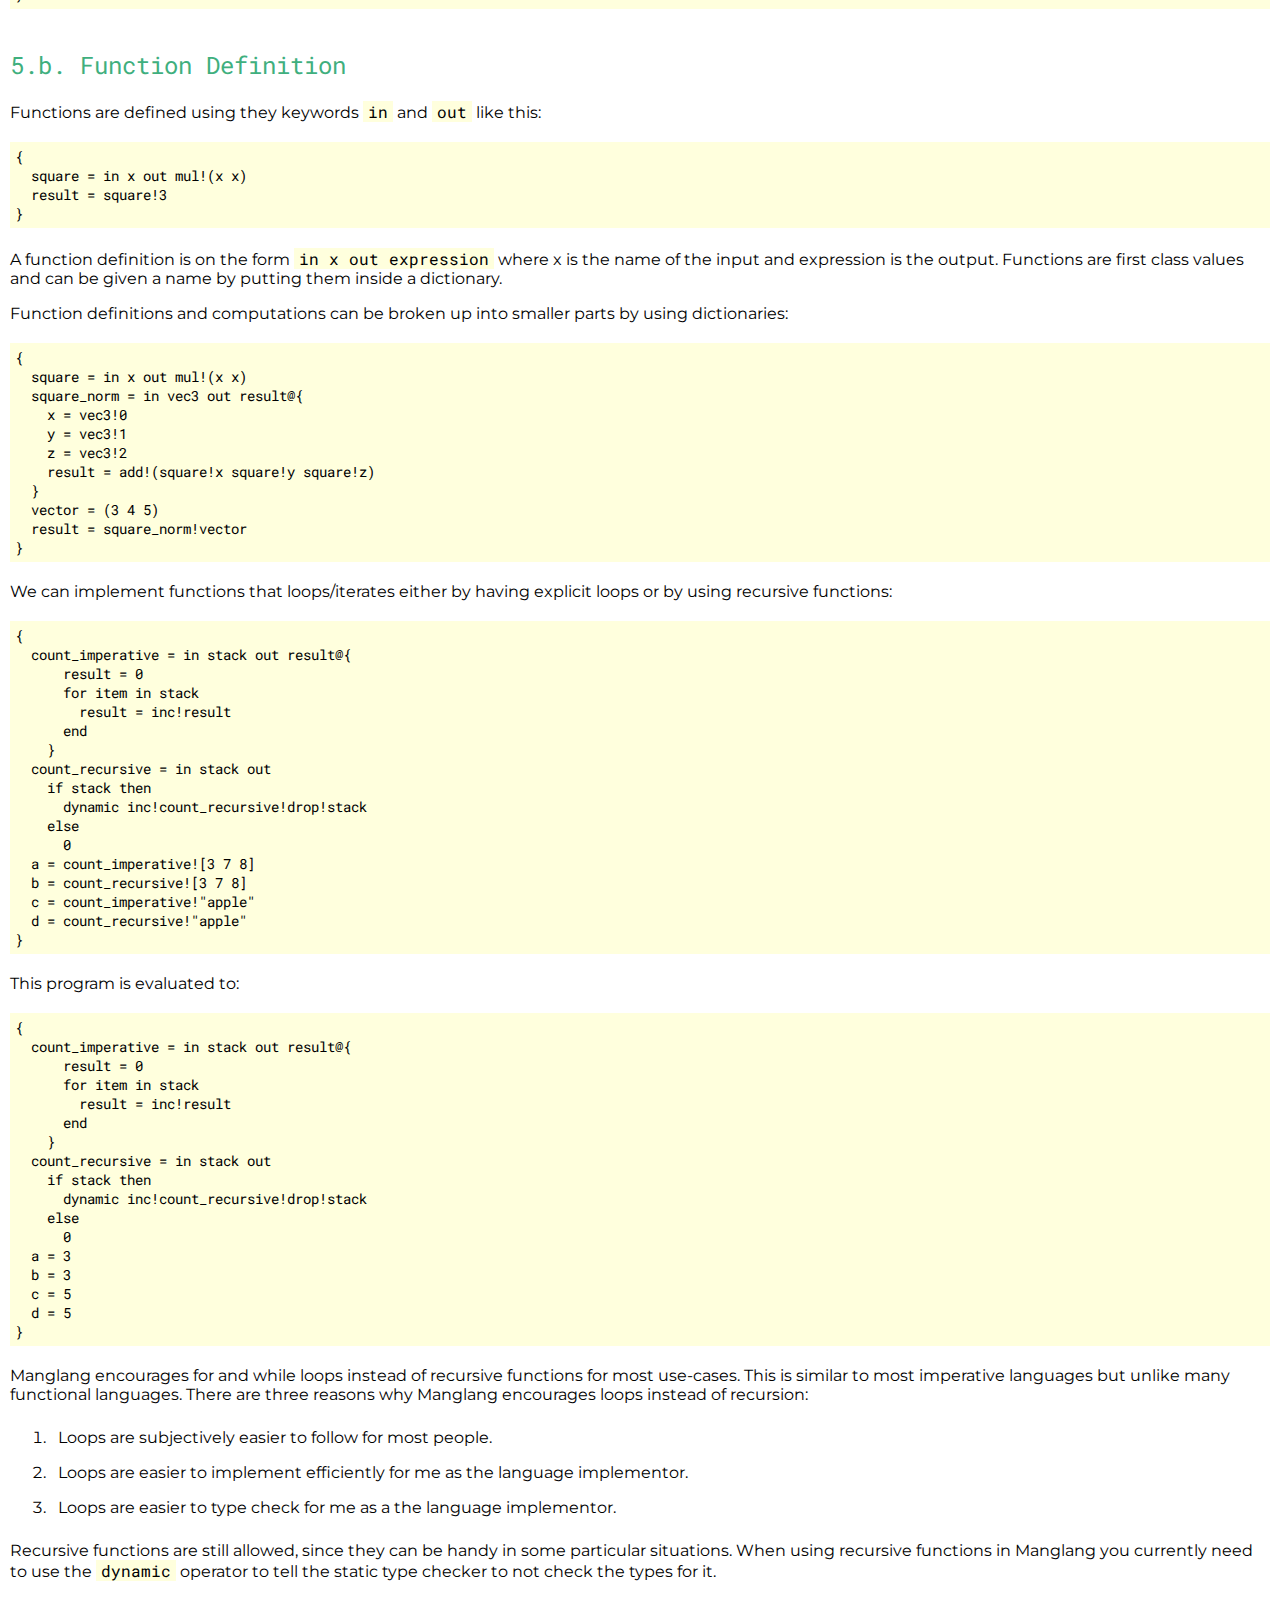
==== commit 8f78f65b: "Update index.html" ====
--- a/docs/index.html
+++ b/docs/index.html
@@ -571,7 +571,7 @@
 }
 </pre>
 <p>
-In the same spirit Manglang also defines the generic container operations for booleans, which means we can use the for loop similar to an if-statement. The the body is run once if the boolean is <code>yes</code> and zero times if the boolean is <code>no</code>.
+In the same spirit Manglang also defines the generic container operations for booleans, which means we can use the for loop similar to an if-statement without an else part. Then the body is run once if the boolean is <code>yes</code> and zero times if the boolean is <code>no</code>.
 </p>
 <p>
 By relying on the generic container interface we can write generic functions that work similarly on both stacks, strings and tables. For some examples of this you can take a look at the <a href="functions.html">standard library documentation</a>,  or look inside the
